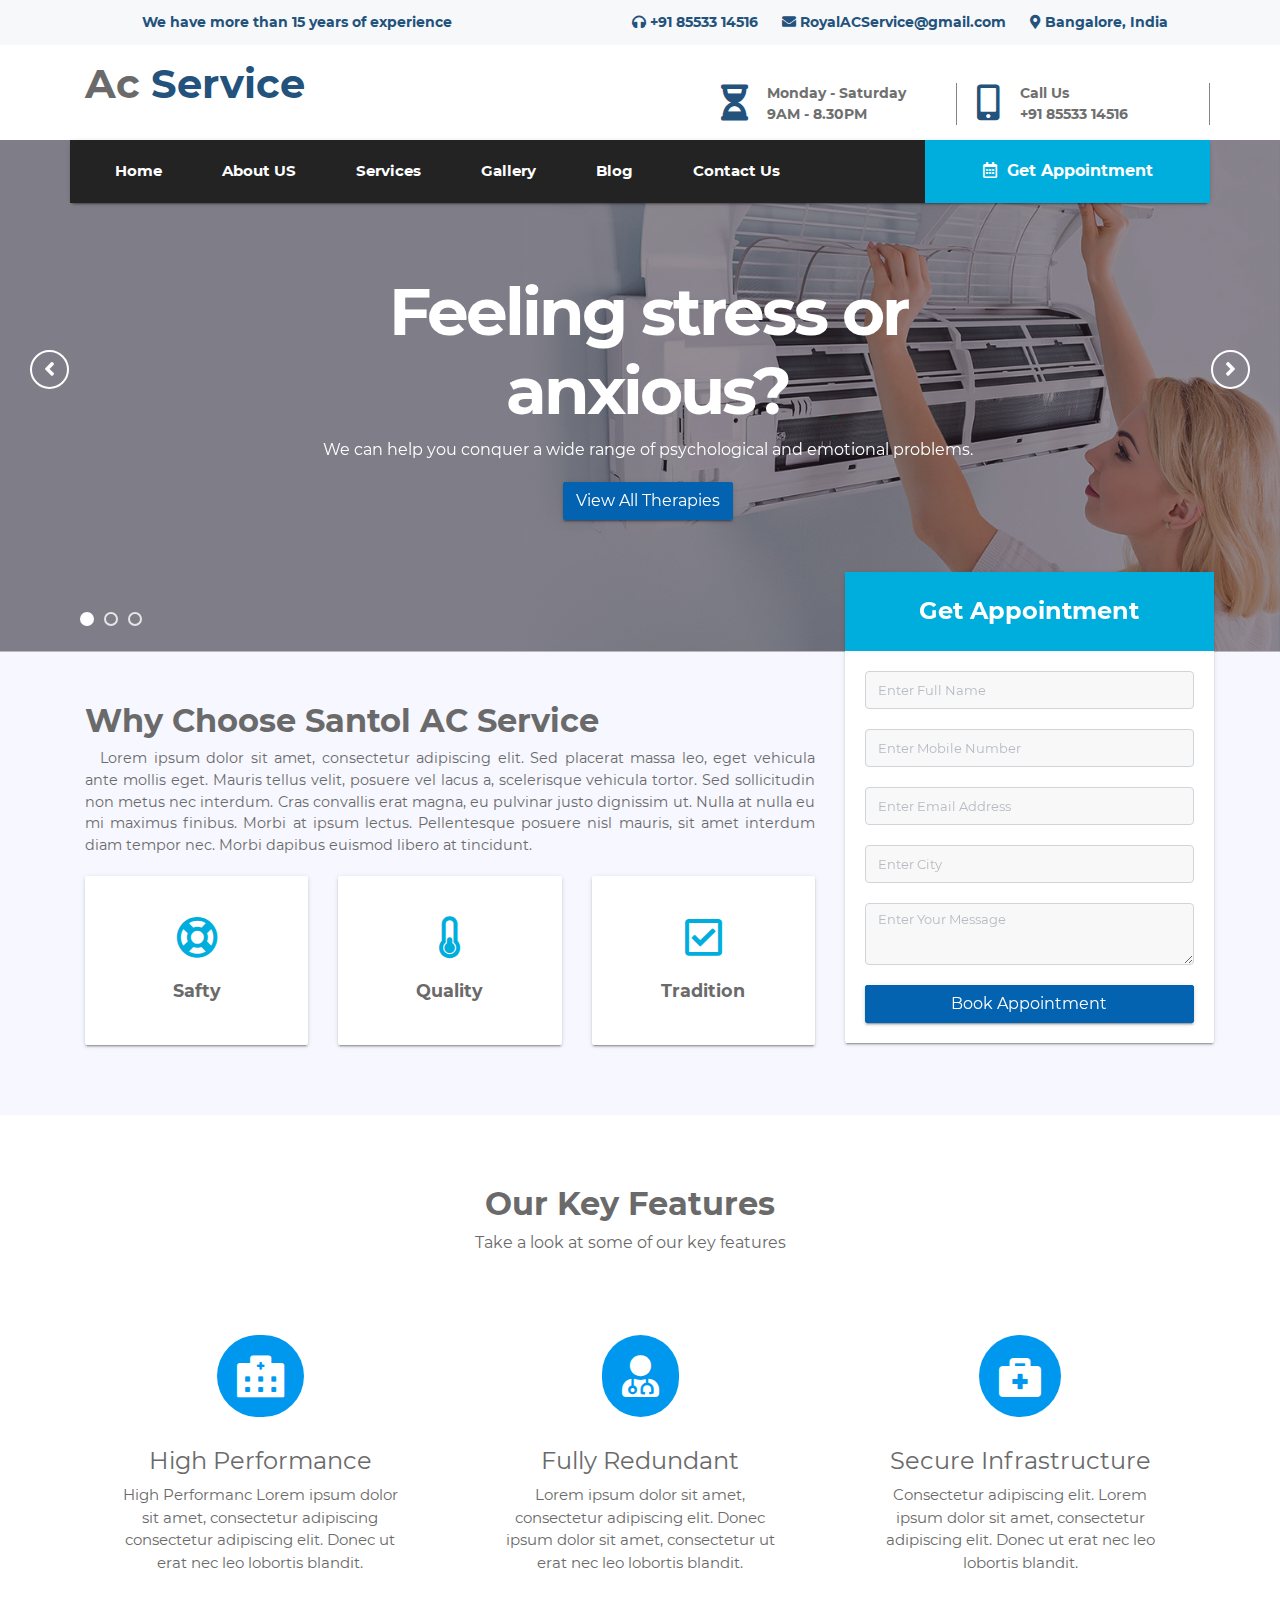
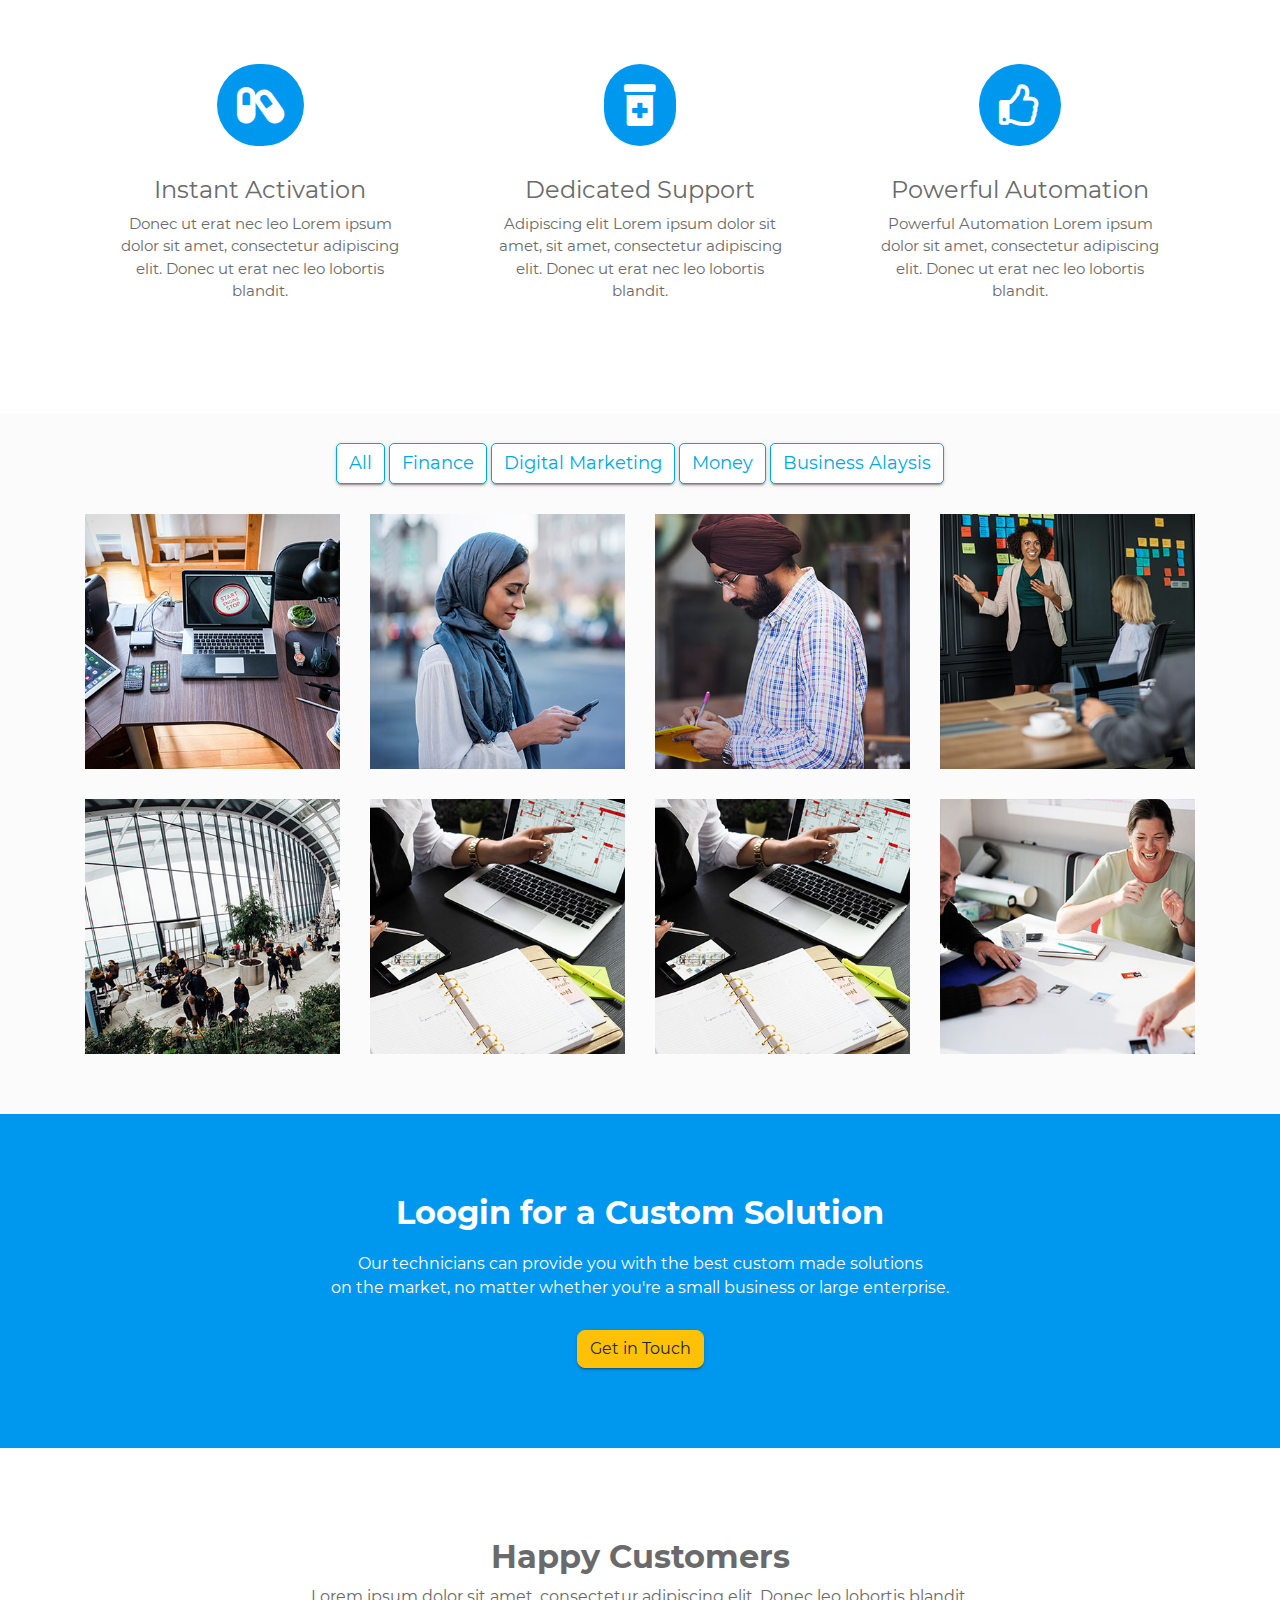
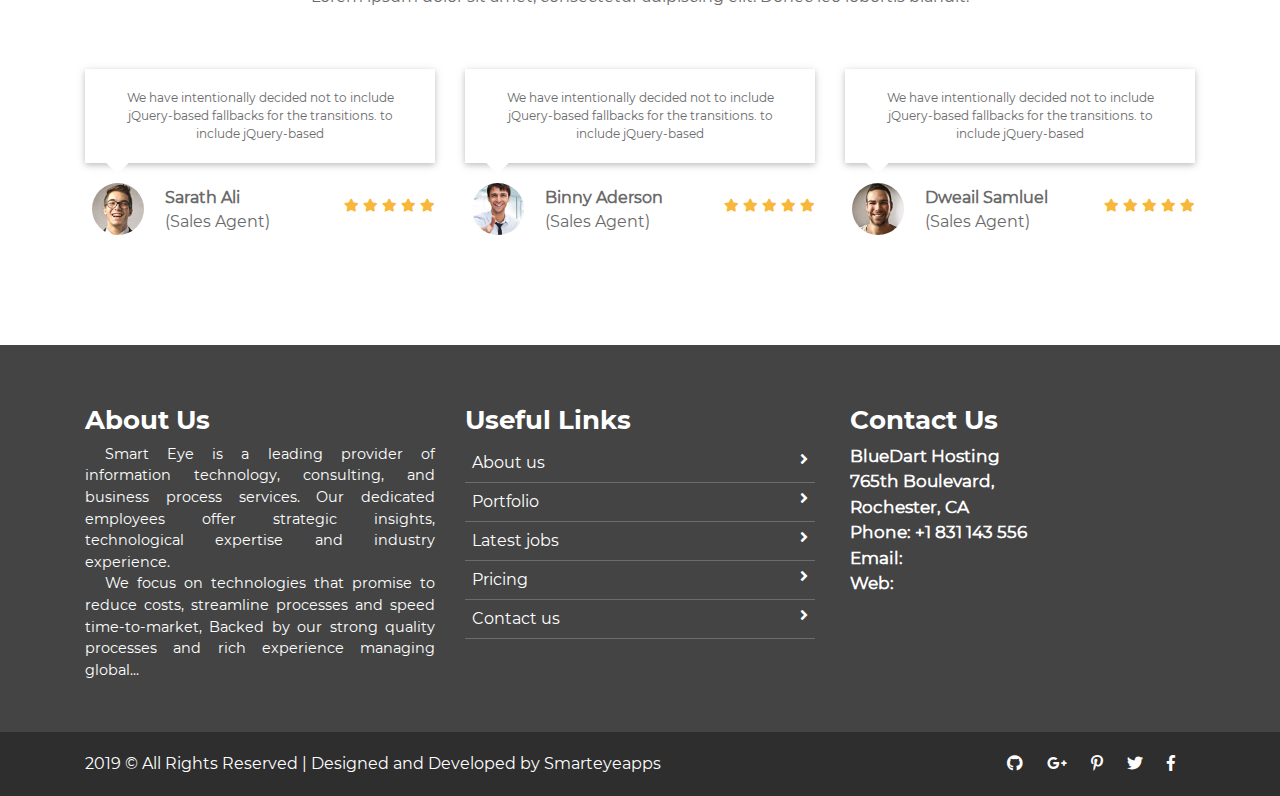
==== index.html @ e1f0a934 "my first commit" ====
<!doctype html>
<html lang="en">

<head>
    <meta charset="utf-8">
    <meta name="viewport" content="width=device-width, initial-scale=1, shrink-to-fit=no">
    <title> Royal AC Service</title>

    <link rel="shortcut icon" href="assets/images/fav.jpg">
    <link href="https://fonts.googleapis.com/css?family=Source+Sans+Pro" rel="stylesheet">
    <link rel="stylesheet" href="assets/css/bootstrap.min.css">
    <link rel="stylesheet" href="assets/css/fontawsom-all.min.css">
     <link rel="stylesheet" href="assets/plugins/slider/css/owl.carousel.min.css">
    <link rel="stylesheet" href="assets/plugins/slider/css/owl.theme.default.css">
    <link rel="stylesheet" type="text/css" href="assets/css/style.css" />
</head>

<body>
   <!--***************************** Header Starts Here *****************************-->
  <header>
  	 <div class="top-port">
               <div class="container">
               		<div class="row top-row">
               			  <div class="col-lg-4 header-left-box col-md-5 d-none d-sm-block">
								<p>We have more than 15 years of experience</p>
							</div>
							<div class="col-lg-8 col-md-7 header-right-box">
								<ul>
									<li class="hs-1">
										<i class="fas fa-headphones"></i> +91 85533 14516
									</li>
									<li>
										<i class="fas fa-envelope"></i> RoyalACService@gmail.com
									</li>
									<li class="hs">
										<i class="fas fa-map-marker-alt"></i> Bangalore, India
									</li>
								</ul>
							</div>
               		</div>
               </div>
              
        </div>
        <div id="logo-head" class="logo-port">
            <div class="container ">
                <div class="row logo-port-content">

                    <div class="col-sm-12 logo-box col-md-4">
                        <!-- <img src="assets/images/logo.jpg" alt=""> -->
						<h1>Ac <span style="color: #23527c;">Service</span></h1>
                        <a data-toggle="collapse" data-target="#nav-head" href="#nav-head" ><i class="fas d-block d-md-none small-menu fa-bars"></i></a>
                    </div>
                    <div id="menu" class="col-sm-8 d-none d-md-block ">
                        <div class="row">
                            
                            <div class="col-lg-4 col-md-2">
                                
                            </div>
                            <div class="col-lg-4 col-md-5">
                                <div class="row cvnbj">
                                    <div class="col-sm-3 no-padding center ibk-l">

                                        <i class="fas fa-hourglass-half"></i>
                                    </div>
                                    <div class="col-sm-9 det-li">
                                        <b>Monday - Saturday</b>
                                        <br>
                                        <b>9AM - 8.30PM</b>
                                    </div>
                                </div>
                            </div>
                            <div class="col-lg-4 col-md-5">
                                <div class="row cvnbj">
                                    <div class="col-sm-3 no-padding center ibk-l">

                                        <i class="fas fa-mobile-alt cl3"></i>
                                    </div>
                                    <div class="col-sm-9 det-li">
                                        <b>Call Us</b>
                                        <br>
                                        <b>+91 85533 14516</b>
                                    </div>
                                </div>
                            </div>

                        </div>
                    </div>
                </div>
            </div>
        </div>
        <div id="nav-head" class="nav-port">
        	<div class="container no-padding">
        		<div class="row nav-row no-margin">
        			<div class="col-md-9 nav-coll col-sm-12">
        				<nav>
        					<ul>
        						<li><a href="index.html">Home</a></li>
        						<li><a href="about_us.html">About US</a></li>
        						<li><a href="services.html">Services</a></li>
        						<li><a href="gallery.html">Gallery</a></li>
        						<li><a href="blog.html">Blog</a></li>
        						<li><a href="contact_us.html">Contact Us</a></li>
        					</ul>
        				</nav>
        			</div>
        			<div class="col-md-3 col-sm-12 cart-ap">
        				<ul>
        					
							<li><a onclick="showModel()"><i class="far fa-calendar-alt"></i> Get Appointment</a></li>
        				</ul>
        			</div>
        		</div>
        	</div>
        </div>
  </header><!-- ######## Header End ####### -->
   
    <!-- ################# Slider Starts Here#######################--->
     <div class="slider">
        <!-- Set up your HTML -->
        <div class="owl-carousel ">
            <div class="slider-img">
                <div class="item">
                    <div class="slider-img"><img src="assets/images/slider/slider-1.jpg" alt=""></div>
                    <div class="container">
                        <div class="row">
                            <div class="col-lg-offset-2 col-lg-8 col-md-offset-2 col-md-8 col-sm-12 col-xs-12">
                                <div class="slider-captions">
                                    <h1 class="slider-title">Feeling stress or anxious?</h1>
                                    <p class="slider-text hidden-xs">We can help you conquer a wide range of psychological and emotional problems.</p>
                                    <a href="#" class="btn btn-info hidden-xs">View All Therapies</a>
                                </div>
                            </div>
                        </div>
                    </div>
                </div>
            </div>
            <div class="item">
                <div class="slider-img"><img src="assets/images/slider/slider-2.jpg" alt=""></div>
                <div class="container">
                    <div class="row">
                        <div class="col-lg-offset-2 col-lg-8 col-md-offset-2 col-md-8 col-sm-12 col-xs-12">
                            <div class="slider-captions">
                                <h1 class="slider-title">It's time for better help.</h1>
                                <p class="slider-text hidden-xs">We can help you conquer a wide range of psychological and emotional problems.</p>
                                <a href="#" class="btn btn-info hidden-xs">Schedule A Visit</a>
                            </div>
                        </div>
                    </div>
                </div>
            </div>
            <div class="item">
                <div class="slider-img"> <img src="assets/images/slider/slider-3.jpg" alt=""></div>
                <div class="container">
                    <div class="row">
                        <div class="col-lg-offset-2 col-lg-8 col-md-offset-2 col-md-8 col-sm-12 col-xs-12">
                            <div class="slider-captions">
                                <h1 class="slider-title">Meet our psychiatrists</h1>
                                <p class="slider-text hidden-xs">Our psychiatrists are highly skilled to meet your unique needs.</p>
                                <a href="#" class="btn btn-info hidden-xs">Meet Psychiatrists</a>
                            </div>
                        </div>
                    </div>
                </div>
            </div>
        </div>
    </div>

 <!-- ################# Why Choos Us Starts Here#######################--->
   
<section class="why-shoos">
    <div class="container">
        <div class="row">
            <div class="col-md-8 wc-txt">
                <h2>Why Choose Santol AC Service</h2>
                <p>Lorem ipsum dolor sit amet, consectetur adipiscing elit. Sed placerat massa leo, eget vehicula ante mollis eget. Mauris tellus velit, posuere vel lacus a, scelerisque vehicula tortor. Sed sollicitudin non metus nec interdum. Cras convallis erat magna, eu pulvinar justo dignissim ut. Nulla at nulla eu mi maximus finibus. Morbi at ipsum lectus. Pellentesque posuere nisl mauris, sit amet interdum diam tempor nec. Morbi dapibus euismod libero at tincidunt. </p>
                
                <div class="row wc-res">
                    <div class="col-md-4">
                        <div class="wc-cov">
                            <i class="far fa-life-ring"></i> <br>
                            <b>Safty</b>
                        </div>
                    </div>
                    <div class="col-md-4">
                        <div class="wc-cov">
                            <i class="fas fa-thermometer-quarter"></i> <br>
                            <b>Quality</b>
                        </div>
                    </div>
                    <div class="col-md-4">
                        <div class="wc-cov">
                           <i class="far fa-check-square"></i> <br>
                            <b>Tradition</b>
                        </div>
                    </div>
                </div>
            </div>
            <div class="col-md-4">
                <div class="form-box">
                    <div class="fb-title">
                        <h3>Get Appointment</h3>
                    </div>
                    <div class="fb-det">
                        <div class="fb-row">
                            <input type="text" placeholder="Enter Full Name" class="form-control">
                        </div>
                         <div class="fb-row">
                            <input type="text" placeholder="Enter Mobile Number" class="form-control">
                        </div>
                        <div class="fb-row">
                            <input type="text" placeholder="Enter Email Address" class="form-control">
                        </div>
                         <div class="fb-row">
                            <input type="text" placeholder="Enter City" class="form-control">
                        </div>
                        <div class="fb-row">
                            <textarea row="4" placeholder="Enter Your Message" class="form-control"></textarea>
                        </div>
                        <div class="fb-row">
                            <button class="btn btn-info">Book Appointment</button>
                        </div>
                    </div>
                </div>
            </div>
        </div>
    </div>
</section>   
   
   
    <!-- ################# Key Features Starts Here#######################--->

    <section class="key-features">
        <div class="container">
            <div class="inner-title">

                <h2>Our Key Features</h2>
                <p>Take a look at some of our key features</p>
            </div>

            <div class="row">
                <div class="col-md-4 col-sm-6">
                    <div class="single-key">
                        <i class="fas fa-hospital-alt"></i>
                        <h5>High Performance</h5>
                        <p>High Performanc Lorem ipsum dolor sit amet, consectetur adipiscing consectetur adipiscing elit. Donec ut erat nec leo lobortis blandit.</p>
                    </div>
                </div>

                <div class="col-md-4 col-sm-6">
                    <div class="single-key">
                        <i class="fas fa-user-md"></i>
                        <h5>Fully Redundant</h5>
                        <p>Lorem ipsum dolor sit amet, consectetur adipiscing elit. Donec ipsum dolor sit amet, consectetur ut erat nec leo lobortis blandit.</p>
                    </div>
                </div>

                <div class="col-md-4 col-sm-6">
                    <div class="single-key">
                        <i class="fas fa-briefcase-medical"></i>
                        <h5>Secure Infrastructure</h5>
                        <p> Consectetur adipiscing elit. Lorem ipsum dolor sit amet, consectetur adipiscing elit. Donec ut erat nec leo lobortis blandit.</p>
                    </div>
                </div>

                <div class="col-md-4 col-sm-6">
                    <div class="single-key">
                        <i class="fas fa-capsules"></i>
                        <h5>Instant Activation</h5>
                        <p> Donec ut erat nec leo Lorem ipsum dolor sit amet, consectetur adipiscing elit. Donec ut erat nec leo lobortis blandit.</p>
                    </div>
                </div>

                <div class="col-md-4 col-sm-6">
                    <div class="single-key">
                        <i class="fas fa-prescription-bottle-alt"></i>
                        <h5>Dedicated Support</h5>
                        <p>Adipiscing elit Lorem ipsum dolor sit amet, sit amet, consectetur adipiscing elit. Donec ut erat nec leo lobortis blandit.</p>
                    </div>
                </div>



                <div class="col-md-4 col-sm-6">
                    <div class="single-key">
                        <i class="far fa-thumbs-up"></i>
                        <h5>Powerful Automation</h5>
                        <p>Powerful Automation Lorem ipsum dolor sit amet, consectetur adipiscing elit. Donec ut erat nec leo lobortis blandit.</p>
                    </div>
                </div>
            </div>






        </div>

    </section>

   <!--  ************************* Gallery Starts Here ************************** -->
        <div class="gallery">    
           <div class="container">
              <div class="row">
                

        <div class="gallery-filter d-none d-sm-block">
            <button class="btn btn-default filter-button" data-filter="all">All</button>
            <button class="btn btn-default filter-button" data-filter="hdpe">Finance</button>
            <button class="btn btn-default filter-button" data-filter="sprinkle">Digital Marketing</button>
            <button class="btn btn-default filter-button" data-filter="spray"> Money</button>
            <button class="btn btn-default filter-button" data-filter="irrigation">Business Alaysis</button>
        </div>
        <br/>



            <div class="gallery_product col-lg-3 col-md-3 col-sm-4 col-xs-6 filter hdpe">
                <img src="assets/images/gallery/gallery_01.jpg" class="img-responsive">
            </div>

            <div class="gallery_product col-lg-3 col-md-3 col-sm-4 col-xs-6 filter sprinkle">
                <img src="assets/images/gallery/gallery_02.jpg" class="img-responsive">
            </div>

            <div class="gallery_product col-lg-3 col-md-3 col-sm-4 col-xs-6 filter hdpe">
                <img src="assets/images/gallery/gallery_03.jpg" class="img-responsive">
            </div>

            <div class="gallery_product col-lg-3 col-md-3 col-sm-4 col-xs-6 filter irrigation">
                <img src="assets/images/gallery/gallery_04.jpg" class="img-responsive">
            </div>

            <div class="gallery_product col-lg-3 col-md-3 col-sm-4 col-xs-6 filter spray">
                <img src="assets/images/gallery/gallery_05.jpg" class="img-responsive">
            </div>

          

            <div class="gallery_product col-lg-3 col-md-3 col-sm-4 col-xs-6 filter spray">
                <img src="assets/images/gallery/gallery_06.jpg" class="img-responsive">
            </div>

            <div class="gallery_product col-lg-3 col-md-3 col-sm-4 col-xs-6 filter irrigation">
                <img src="assets/images/gallery/gallery_06.jpg" class="img-responsive">
            </div>

            <div class="gallery_product col-lg-3 col-md-3 col-sm-4 col-xs-6 filter irrigation">
                <img src="assets/images/gallery/gallery_08.jpg" class="img-responsive">
            </div>

            
        </div>
    </div>
       
       
       </div>
        <!-- ######## Gallery End ####### -->
    
      <!-- ################# Custom Message Starts Here#######################--->
    <section class="custom-msg">
        <div class="container">
           <div class=" cust-msg">
                <h2>Loogin for a Custom Solution</h2>
                <p>Our technicians can provide you with the best custom made solutions <br> on the market, no matter whether you're a small business or large enterprise.</p>
                <div class="btn btn-warning">Get in Touch</div>
           </div>
           
        </div>
    </section>
<!--  *************************Testimonial Starts Here ************************** -->
      <div class="customer-serv">
    <div class="container">
         
        <div class="row session-title">
            <h2>Happy Customers</h2>
            <p>Lorem ipsum dolor sit amet, consectetur adipiscing elit. Donec leo lobortis blandit.</p>
        </div>
         
        <div class="row ro-clo">
            <div data-anijs="if: scroll, on: window, do: bounceInLeft animated, before: scrollReveal" class="bghn col-sm-4">
                <div class="shado-2 card-b">
                    <p>We have intentionally decided not to include jQuery-based fallbacks for the transitions.
                    to include jQuery-based</p>
                </div>
                <div class="cust-det row">
                  <div class="col-sm-3 col-3 img-circl">
                      <img alt="" src="assets/images/testimonial/member-01.jpg">
                  </div>
                   <div class="col-sm-5 col-5 an-mtc no-padding">
                      <b>Sarath Ali</b>
                      <p>(Sales Agent)</p>
                  </div>
                   <div class="col-sm-4 col-4 star-par">
                      <ul class="stars">
                          <li><i class="fa fa-star"></i></li>
                          <li><i class="fa fa-star"></i></li>
                          <li><i class="fa fa-star"></i></li>
                          <li><i class="fa fa-star"></i></li>
                          <li><i class="fa fa-star"></i></li>
                      </ul>
                  </div>
                </div>
            </div>
             <div class="col-sm-4 bghn">
                <div class="shado-2 card-b">
                    <p>We have intentionally decided not to include jQuery-based fallbacks for the transitions.
                    to include jQuery-based</p>
                </div>
                <div class="cust-det row">
                  <div class="col-sm-3 col-3 img-circl">
                      <img alt="" src="assets/images/testimonial/member-02.jpg">
                  </div>
                   <div class="col-sm-5 col-5 an-mtc no-padding">
                      <b>Binny Aderson</b>
                      <p>(Sales Agent)</p>
                  </div>
                   <div class="col-sm-4  col-4 star-par">
                      <ul class="stars">
                          <li><i class="fa fa-star"></i></li>
                          <li><i class="fa fa-star"></i></li>
                          <li><i class="fa fa-star"></i></li>
                          <li><i class="fa fa-star"></i></li>
                          <li><i class="fa fa-star"></i></li>
                      </ul>
                  </div>
                </div>
            </div>
             <div data-anijs="if: scroll, on: window, do: bounceInRight animated, before: scrollReveal" class="col-sm-4 bghn">
                <div class="shado-2 card-b">
                    <p>We have intentionally decided not to include jQuery-based fallbacks for the transitions.
                    to include jQuery-based</p>
                </div>
                <div class="cust-det row">
                  <div class="col-sm-3 col-3 img-circl">
                      <img alt="" src="assets/images/testimonial/member-03.jpg">
                  </div>
                   <div class="col-sm-5 col-5 an-mtc no-padding">
                      <b>Dweail Samluel</b>
                      <p>(Sales Agent)</p>
                  </div>
                   <div class="col-sm-4 col-4 star-par">
                      <ul class="stars">
                          <li><i class="fa fa-star"></i></li>
                          <li><i class="fa fa-star"></i></li>
                          <li><i class="fa fa-star"></i></li>
                          <li><i class="fa fa-star"></i></li>
                          <li><i class="fa fa-star"></i></li>
                      </ul>
                  </div>
                </div>
            </div>
        </div>

    </div>


</div>
      <!-- ######## Testimonial End ####### --> 

      <!-- ################# Footer Starts Here#######################--->


    <footer class="footer">
        <div class="container">
            <div class="row">
                <div class="col-md-4 col-sm-12">
                    <h2>About Us</h2>
                    <p>
                        Smart Eye is a leading provider of information technology, consulting, and business process services. Our dedicated employees offer strategic insights, technological expertise and industry experience.
                    </p>
                    <p>We focus on technologies that promise to reduce costs, streamline processes and speed time-to-market, Backed by our strong quality processes and rich experience managing global... </p>
                </div>
                <div class="col-md-4 col-sm-12">
                    <h2>Useful Links</h2>
                    <ul class="list-unstyled link-list">
                        <li><a ui-sref="about" href="#/about">About us</a><i class="fa fa-angle-right"></i></li>
                        <li><a ui-sref="portfolio" href="#/portfolio">Portfolio</a><i class="fa fa-angle-right"></i></li>
                        <li><a ui-sref="products" href="#/products">Latest jobs</a><i class="fa fa-angle-right"></i></li>
                        <li><a ui-sref="gallery" href="#/gallery">Pricing</a><i class="fa fa-angle-right"></i></li>
                        <li><a ui-sref="contact" href="#/contact">Contact us</a><i class="fa fa-angle-right"></i></li>
                    </ul>
                </div>
                <div class="col-md-4 col-sm-12 map-img">
                    <h2>Contact Us</h2>
                    <address class="md-margin-bottom-40">
                        BlueDart Hosting <br>
                       765th Boulevard, <br>
                        Rochester, CA <br>
                        Phone: +1 831 143 556 <br>
                        Email: <a href="mailto:info@bluedart.com" class="">info@bluedart.in</a><br>
                        Web: <a href="https://smarteyeapps.com/" class="">www.bluedart.in</a>
                    </address>

                </div>
            </div>
        </div>
        

    </footer>
    <div class="copy">
            <div class="container">
                <a href="https://www.smarteyeapps.com/">2019 &copy; All Rights Reserved | Designed and Developed by Smarteyeapps</a>
                
                <span>
                <a><i class="fab fa-github"></i></a>
                <a><i class="fab fa-google-plus-g"></i></a>
                <a><i class="fab fa-pinterest-p"></i></a>
                <a><i class="fab fa-twitter"></i></a>
                <a><i class="fab fa-facebook-f"></i></a>
        </span>
            </div>

        </div>

</body>

<script src="assets/js/jquery-3.2.1.min.js"></script>
<script src="assets/js/popper.min.js"></script>
<script src="assets/js/bootstrap.min.js"></script>
<script src="assets/plugins/slider/js/owl.carousel.min.js"></script>
<script src="assets/plugins/scroll-fixed/jquery-scrolltofixed-min.js"></script>
<script src="assets/js/script.js"></script>



</html>
---- assets/css/fontawsom-all.min.css ----
/*!
 * Font Awesome Free 5.3.1 by @fontawesome - https://fontawesome.com
 * License - https://fontawesome.com/license/free (Icons: CC BY 4.0, Fonts: SIL OFL 1.1, Code: MIT License)
 */
.fa,.fab,.fal,.far,.fas{-moz-osx-font-smoothing:grayscale;-webkit-font-smoothing:antialiased;display:inline-block;font-style:normal;font-variant:normal;text-rendering:auto;line-height:1}.fa-lg{font-size:1.33333em;line-height:.75em;vertical-align:-.0667em}.fa-xs{font-size:.75em}.fa-sm{font-size:.875em}.fa-1x{font-size:1em}.fa-2x{font-size:2em}.fa-3x{font-size:3em}.fa-4x{font-size:4em}.fa-5x{font-size:5em}.fa-6x{font-size:6em}.fa-7x{font-size:7em}.fa-8x{font-size:8em}.fa-9x{font-size:9em}.fa-10x{font-size:10em}.fa-fw{text-align:center;width:1.25em}.fa-ul{list-style-type:none;margin-left:2.5em;padding-left:0}.fa-ul>li{position:relative}.fa-li{left:-2em;position:absolute;text-align:center;width:2em;line-height:inherit}.fa-border{border:.08em solid #eee;border-radius:.1em;padding:.2em .25em .15em}.fa-pull-left{float:left}.fa-pull-right{float:right}.fa.fa-pull-left,.fab.fa-pull-left,.fal.fa-pull-left,.far.fa-pull-left,.fas.fa-pull-left{margin-right:.3em}.fa.fa-pull-right,.fab.fa-pull-right,.fal.fa-pull-right,.far.fa-pull-right,.fas.fa-pull-right{margin-left:.3em}.fa-spin{animation:fa-spin 2s infinite linear}.fa-pulse{animation:fa-spin 1s infinite steps(8)}@keyframes fa-spin{0%{transform:rotate(0deg)}to{transform:rotate(1turn)}}.fa-rotate-90{-ms-filter:"progid:DXImageTransform.Microsoft.BasicImage(rotation=1)";transform:rotate(90deg)}.fa-rotate-180{-ms-filter:"progid:DXImageTransform.Microsoft.BasicImage(rotation=2)";transform:rotate(180deg)}.fa-rotate-270{-ms-filter:"progid:DXImageTransform.Microsoft.BasicImage(rotation=3)";transform:rotate(270deg)}.fa-flip-horizontal{-ms-filter:"progid:DXImageTransform.Microsoft.BasicImage(rotation=0, mirror=1)";transform:scaleX(-1)}.fa-flip-vertical{transform:scaleY(-1)}.fa-flip-horizontal.fa-flip-vertical,.fa-flip-vertical{-ms-filter:"progid:DXImageTransform.Microsoft.BasicImage(rotation=2, mirror=1)"}.fa-flip-horizontal.fa-flip-vertical{transform:scale(-1)}:root .fa-flip-horizontal,:root .fa-flip-vertical,:root .fa-rotate-90,:root .fa-rotate-180,:root .fa-rotate-270{-webkit-filter:none;filter:none}.fa-stack{display:inline-block;height:2em;line-height:2em;position:relative;vertical-align:middle;width:2em}.fa-stack-1x,.fa-stack-2x{left:0;position:absolute;text-align:center;width:100%}.fa-stack-1x{line-height:inherit}.fa-stack-2x{font-size:2em}.fa-inverse{color:#fff}.fa-500px:before{content:"\f26e"}.fa-accessible-icon:before{content:"\f368"}.fa-accusoft:before{content:"\f369"}.fa-ad:before{content:"\f641"}.fa-address-book:before{content:"\f2b9"}.fa-address-card:before{content:"\f2bb"}.fa-adjust:before{content:"\f042"}.fa-adn:before{content:"\f170"}.fa-adversal:before{content:"\f36a"}.fa-affiliatetheme:before{content:"\f36b"}.fa-air-freshener:before{content:"\f5d0"}.fa-algolia:before{content:"\f36c"}.fa-align-center:before{content:"\f037"}.fa-align-justify:before{content:"\f039"}.fa-align-left:before{content:"\f036"}.fa-align-right:before{content:"\f038"}.fa-alipay:before{content:"\f642"}.fa-allergies:before{content:"\f461"}.fa-amazon:before{content:"\f270"}.fa-amazon-pay:before{content:"\f42c"}.fa-ambulance:before{content:"\f0f9"}.fa-american-sign-language-interpreting:before{content:"\f2a3"}.fa-amilia:before{content:"\f36d"}.fa-anchor:before{content:"\f13d"}.fa-android:before{content:"\f17b"}.fa-angellist:before{content:"\f209"}.fa-angle-double-down:before{content:"\f103"}.fa-angle-double-left:before{content:"\f100"}.fa-angle-double-right:before{content:"\f101"}.fa-angle-double-up:before{content:"\f102"}.fa-angle-down:before{content:"\f107"}.fa-angle-left:before{content:"\f104"}.fa-angle-right:before{content:"\f105"}.fa-angle-up:before{content:"\f106"}.fa-angry:before{content:"\f556"}.fa-angrycreative:before{content:"\f36e"}.fa-angular:before{content:"\f420"}.fa-ankh:before{content:"\f644"}.fa-app-store:before{content:"\f36f"}.fa-app-store-ios:before{content:"\f370"}.fa-apper:before{content:"\f371"}.fa-apple:before{content:"\f179"}.fa-apple-alt:before{content:"\f5d1"}.fa-apple-pay:before{content:"\f415"}.fa-archive:before{content:"\f187"}.fa-archway:before{content:"\f557"}.fa-arrow-alt-circle-down:before{content:"\f358"}.fa-arrow-alt-circle-left:before{content:"\f359"}.fa-arrow-alt-circle-right:before{content:"\f35a"}.fa-arrow-alt-circle-up:before{content:"\f35b"}.fa-arrow-circle-down:before{content:"\f0ab"}.fa-arrow-circle-left:before{content:"\f0a8"}.fa-arrow-circle-right:before{content:"\f0a9"}.fa-arrow-circle-up:before{content:"\f0aa"}.fa-arrow-down:before{content:"\f063"}.fa-arrow-left:before{content:"\f060"}.fa-arrow-right:before{content:"\f061"}.fa-arrow-up:before{content:"\f062"}.fa-arrows-alt:before{content:"\f0b2"}.fa-arrows-alt-h:before{content:"\f337"}.fa-arrows-alt-v:before{content:"\f338"}.fa-assistive-listening-systems:before{content:"\f2a2"}.fa-asterisk:before{content:"\f069"}.fa-asymmetrik:before{content:"\f372"}.fa-at:before{content:"\f1fa"}.fa-atlas:before{content:"\f558"}.fa-atom:before{content:"\f5d2"}.fa-audible:before{content:"\f373"}.fa-audio-description:before{content:"\f29e"}.fa-autoprefixer:before{content:"\f41c"}.fa-avianex:before{content:"\f374"}.fa-aviato:before{content:"\f421"}.fa-award:before{content:"\f559"}.fa-aws:before{content:"\f375"}.fa-backspace:before{content:"\f55a"}.fa-backward:before{content:"\f04a"}.fa-balance-scale:before{content:"\f24e"}.fa-ban:before{content:"\f05e"}.fa-band-aid:before{content:"\f462"}.fa-bandcamp:before{content:"\f2d5"}.fa-barcode:before{content:"\f02a"}.fa-bars:before{content:"\f0c9"}.fa-baseball-ball:before{content:"\f433"}.fa-basketball-ball:before{content:"\f434"}.fa-bath:before{content:"\f2cd"}.fa-battery-empty:before{content:"\f244"}.fa-battery-full:before{content:"\f240"}.fa-battery-half:before{content:"\f242"}.fa-battery-quarter:before{content:"\f243"}.fa-battery-three-quarters:before{content:"\f241"}.fa-bed:before{content:"\f236"}.fa-beer:before{content:"\f0fc"}.fa-behance:before{content:"\f1b4"}.fa-behance-square:before{content:"\f1b5"}.fa-bell:before{content:"\f0f3"}.fa-bell-slash:before{content:"\f1f6"}.fa-bezier-curve:before{content:"\f55b"}.fa-bible:before{content:"\f647"}.fa-bicycle:before{content:"\f206"}.fa-bimobject:before{content:"\f378"}.fa-binoculars:before{content:"\f1e5"}.fa-birthday-cake:before{content:"\f1fd"}.fa-bitbucket:before{content:"\f171"}.fa-bitcoin:before{content:"\f379"}.fa-bity:before{content:"\f37a"}.fa-black-tie:before{content:"\f27e"}.fa-blackberry:before{content:"\f37b"}.fa-blender:before{content:"\f517"}.fa-blind:before{content:"\f29d"}.fa-blogger:before{content:"\f37c"}.fa-blogger-b:before{content:"\f37d"}.fa-bluetooth:before{content:"\f293"}.fa-bluetooth-b:before{content:"\f294"}.fa-bold:before{content:"\f032"}.fa-bolt:before{content:"\f0e7"}.fa-bomb:before{content:"\f1e2"}.fa-bone:before{content:"\f5d7"}.fa-bong:before{content:"\f55c"}.fa-book:before{content:"\f02d"}.fa-book-open:before{content:"\f518"}.fa-book-reader:before{content:"\f5da"}.fa-bookmark:before{content:"\f02e"}.fa-bowling-ball:before{content:"\f436"}.fa-box:before{content:"\f466"}.fa-box-open:before{content:"\f49e"}.fa-boxes:before{content:"\f468"}.fa-braille:before{content:"\f2a1"}.fa-brain:before{content:"\f5dc"}.fa-briefcase:before{content:"\f0b1"}.fa-briefcase-medical:before{content:"\f469"}.fa-broadcast-tower:before{content:"\f519"}.fa-broom:before{content:"\f51a"}.fa-brush:before{content:"\f55d"}.fa-btc:before{content:"\f15a"}.fa-bug:before{content:"\f188"}.fa-building:before{content:"\f1ad"}.fa-bullhorn:before{content:"\f0a1"}.fa-bullseye:before{content:"\f140"}.fa-burn:before{content:"\f46a"}.fa-buromobelexperte:before{content:"\f37f"}.fa-bus:before{content:"\f207"}.fa-bus-alt:before{content:"\f55e"}.fa-business-time:before{content:"\f64a"}.fa-buysellads:before{content:"\f20d"}.fa-calculator:before{content:"\f1ec"}.fa-calendar:before{content:"\f133"}.fa-calendar-alt:before{content:"\f073"}.fa-calendar-check:before{content:"\f274"}.fa-calendar-minus:before{content:"\f272"}.fa-calendar-plus:before{content:"\f271"}.fa-calendar-times:before{content:"\f273"}.fa-camera:before{content:"\f030"}.fa-camera-retro:before{content:"\f083"}.fa-cannabis:before{content:"\f55f"}.fa-capsules:before{content:"\f46b"}.fa-car:before{content:"\f1b9"}.fa-car-alt:before{content:"\f5de"}.fa-car-battery:before{content:"\f5df"}.fa-car-crash:before{content:"\f5e1"}.fa-car-side:before{content:"\f5e4"}.fa-caret-down:before{content:"\f0d7"}.fa-caret-left:before{content:"\f0d9"}.fa-caret-right:before{content:"\f0da"}.fa-caret-square-down:before{content:"\f150"}.fa-caret-square-left:before{content:"\f191"}.fa-caret-square-right:before{content:"\f152"}.fa-caret-square-up:before{content:"\f151"}.fa-caret-up:before{content:"\f0d8"}.fa-cart-arrow-down:before{content:"\f218"}.fa-cart-plus:before{content:"\f217"}.fa-cc-amazon-pay:before{content:"\f42d"}.fa-cc-amex:before{content:"\f1f3"}.fa-cc-apple-pay:before{content:"\f416"}.fa-cc-diners-club:before{content:"\f24c"}.fa-cc-discover:before{content:"\f1f2"}.fa-cc-jcb:before{content:"\f24b"}.fa-cc-mastercard:before{content:"\f1f1"}.fa-cc-paypal:before{content:"\f1f4"}.fa-cc-stripe:before{content:"\f1f5"}.fa-cc-visa:before{content:"\f1f0"}.fa-centercode:before{content:"\f380"}.fa-certificate:before{content:"\f0a3"}.fa-chalkboard:before{content:"\f51b"}.fa-chalkboard-teacher:before{content:"\f51c"}.fa-charging-station:before{content:"\f5e7"}.fa-chart-area:before{content:"\f1fe"}.fa-chart-bar:before{content:"\f080"}.fa-chart-line:before{content:"\f201"}.fa-chart-pie:before{content:"\f200"}.fa-check:before{content:"\f00c"}.fa-check-circle:before{content:"\f058"}.fa-check-double:before{content:"\f560"}.fa-check-square:before{content:"\f14a"}.fa-chess:before{content:"\f439"}.fa-chess-bishop:before{content:"\f43a"}.fa-chess-board:before{content:"\f43c"}.fa-chess-king:before{content:"\f43f"}.fa-chess-knight:before{content:"\f441"}.fa-chess-pawn:before{content:"\f443"}.fa-chess-queen:before{content:"\f445"}.fa-chess-rook:before{content:"\f447"}.fa-chevron-circle-down:before{content:"\f13a"}.fa-chevron-circle-left:before{content:"\f137"}.fa-chevron-circle-right:before{content:"\f138"}.fa-chevron-circle-up:before{content:"\f139"}.fa-chevron-down:before{content:"\f078"}.fa-chevron-left:before{content:"\f053"}.fa-chevron-right:before{content:"\f054"}.fa-chevron-up:before{content:"\f077"}.fa-child:before{content:"\f1ae"}.fa-chrome:before{content:"\f268"}.fa-church:before{content:"\f51d"}.fa-circle:before{content:"\f111"}.fa-circle-notch:before{content:"\f1ce"}.fa-city:before{content:"\f64f"}.fa-clipboard:before{content:"\f328"}.fa-clipboard-check:before{content:"\f46c"}.fa-clipboard-list:before{content:"\f46d"}.fa-clock:before{content:"\f017"}.fa-clone:before{content:"\f24d"}.fa-closed-captioning:before{content:"\f20a"}.fa-cloud:before{content:"\f0c2"}.fa-cloud-download-alt:before{content:"\f381"}.fa-cloud-upload-alt:before{content:"\f382"}.fa-cloudscale:before{content:"\f383"}.fa-cloudsmith:before{content:"\f384"}.fa-cloudversify:before{content:"\f385"}.fa-cocktail:before{content:"\f561"}.fa-code:before{content:"\f121"}.fa-code-branch:before{content:"\f126"}.fa-codepen:before{content:"\f1cb"}.fa-codiepie:before{content:"\f284"}.fa-coffee:before{content:"\f0f4"}.fa-cog:before{content:"\f013"}.fa-cogs:before{content:"\f085"}.fa-coins:before{content:"\f51e"}.fa-columns:before{content:"\f0db"}.fa-comment:before{content:"\f075"}.fa-comment-alt:before{content:"\f27a"}.fa-comment-dollar:before{content:"\f651"}.fa-comment-dots:before{content:"\f4ad"}.fa-comment-slash:before{content:"\f4b3"}.fa-comments:before{content:"\f086"}.fa-comments-dollar:before{content:"\f653"}.fa-compact-disc:before{content:"\f51f"}.fa-compass:before{content:"\f14e"}.fa-compress:before{content:"\f066"}.fa-concierge-bell:before{content:"\f562"}.fa-connectdevelop:before{content:"\f20e"}.fa-contao:before{content:"\f26d"}.fa-cookie:before{content:"\f563"}.fa-cookie-bite:before{content:"\f564"}.fa-copy:before{content:"\f0c5"}.fa-copyright:before{content:"\f1f9"}.fa-couch:before{content:"\f4b8"}.fa-cpanel:before{content:"\f388"}.fa-creative-commons:before{content:"\f25e"}.fa-creative-commons-by:before{content:"\f4e7"}.fa-creative-commons-nc:before{content:"\f4e8"}.fa-creative-commons-nc-eu:before{content:"\f4e9"}.fa-creative-commons-nc-jp:before{content:"\f4ea"}.fa-creative-commons-nd:before{content:"\f4eb"}.fa-creative-commons-pd:before{content:"\f4ec"}.fa-creative-commons-pd-alt:before{content:"\f4ed"}.fa-creative-commons-remix:before{content:"\f4ee"}.fa-creative-commons-sa:before{content:"\f4ef"}.fa-creative-commons-sampling:before{content:"\f4f0"}.fa-creative-commons-sampling-plus:before{content:"\f4f1"}.fa-creative-commons-share:before{content:"\f4f2"}.fa-credit-card:before{content:"\f09d"}.fa-crop:before{content:"\f125"}.fa-crop-alt:before{content:"\f565"}.fa-cross:before{content:"\f654"}.fa-crosshairs:before{content:"\f05b"}.fa-crow:before{content:"\f520"}.fa-crown:before{content:"\f521"}.fa-css3:before{content:"\f13c"}.fa-css3-alt:before{content:"\f38b"}.fa-cube:before{content:"\f1b2"}.fa-cubes:before{content:"\f1b3"}.fa-cut:before{content:"\f0c4"}.fa-cuttlefish:before{content:"\f38c"}.fa-d-and-d:before{content:"\f38d"}.fa-dashcube:before{content:"\f210"}.fa-database:before{content:"\f1c0"}.fa-deaf:before{content:"\f2a4"}.fa-delicious:before{content:"\f1a5"}.fa-deploydog:before{content:"\f38e"}.fa-deskpro:before{content:"\f38f"}.fa-desktop:before{content:"\f108"}.fa-deviantart:before{content:"\f1bd"}.fa-dharmachakra:before{content:"\f655"}.fa-diagnoses:before{content:"\f470"}.fa-dice:before{content:"\f522"}.fa-dice-five:before{content:"\f523"}.fa-dice-four:before{content:"\f524"}.fa-dice-one:before{content:"\f525"}.fa-dice-six:before{content:"\f526"}.fa-dice-three:before{content:"\f527"}.fa-dice-two:before{content:"\f528"}.fa-digg:before{content:"\f1a6"}.fa-digital-ocean:before{content:"\f391"}.fa-digital-tachograph:before{content:"\f566"}.fa-directions:before{content:"\f5eb"}.fa-discord:before{content:"\f392"}.fa-discourse:before{content:"\f393"}.fa-divide:before{content:"\f529"}.fa-dizzy:before{content:"\f567"}.fa-dna:before{content:"\f471"}.fa-dochub:before{content:"\f394"}.fa-docker:before{content:"\f395"}.fa-dollar-sign:before{content:"\f155"}.fa-dolly:before{content:"\f472"}.fa-dolly-flatbed:before{content:"\f474"}.fa-donate:before{content:"\f4b9"}.fa-door-closed:before{content:"\f52a"}.fa-door-open:before{content:"\f52b"}.fa-dot-circle:before{content:"\f192"}.fa-dove:before{content:"\f4ba"}.fa-download:before{content:"\f019"}.fa-draft2digital:before{content:"\f396"}.fa-drafting-compass:before{content:"\f568"}.fa-draw-polygon:before{content:"\f5ee"}.fa-dribbble:before{content:"\f17d"}.fa-dribbble-square:before{content:"\f397"}.fa-dropbox:before{content:"\f16b"}.fa-drum:before{content:"\f569"}.fa-drum-steelpan:before{content:"\f56a"}.fa-drupal:before{content:"\f1a9"}.fa-dumbbell:before{content:"\f44b"}.fa-dyalog:before{content:"\f399"}.fa-earlybirds:before{content:"\f39a"}.fa-ebay:before{content:"\f4f4"}.fa-edge:before{content:"\f282"}.fa-edit:before{content:"\f044"}.fa-eject:before{content:"\f052"}.fa-elementor:before{content:"\f430"}.fa-ellipsis-h:before{content:"\f141"}.fa-ellipsis-v:before{content:"\f142"}.fa-ello:before{content:"\f5f1"}.fa-ember:before{content:"\f423"}.fa-empire:before{content:"\f1d1"}.fa-envelope:before{content:"\f0e0"}.fa-envelope-open:before{content:"\f2b6"}.fa-envelope-open-text:before{content:"\f658"}.fa-envelope-square:before{content:"\f199"}.fa-envira:before{content:"\f299"}.fa-equals:before{content:"\f52c"}.fa-eraser:before{content:"\f12d"}.fa-erlang:before{content:"\f39d"}.fa-ethereum:before{content:"\f42e"}.fa-etsy:before{content:"\f2d7"}.fa-euro-sign:before{content:"\f153"}.fa-exchange-alt:before{content:"\f362"}.fa-exclamation:before{content:"\f12a"}.fa-exclamation-circle:before{content:"\f06a"}.fa-exclamation-triangle:before{content:"\f071"}.fa-expand:before{content:"\f065"}.fa-expand-arrows-alt:before{content:"\f31e"}.fa-expeditedssl:before{content:"\f23e"}.fa-external-link-alt:before{content:"\f35d"}.fa-external-link-square-alt:before{content:"\f360"}.fa-eye:before{content:"\f06e"}.fa-eye-dropper:before{content:"\f1fb"}.fa-eye-slash:before{content:"\f070"}.fa-facebook:before{content:"\f09a"}.fa-facebook-f:before{content:"\f39e"}.fa-facebook-messenger:before{content:"\f39f"}.fa-facebook-square:before{content:"\f082"}.fa-fast-backward:before{content:"\f049"}.fa-fast-forward:before{content:"\f050"}.fa-fax:before{content:"\f1ac"}.fa-feather:before{content:"\f52d"}.fa-feather-alt:before{content:"\f56b"}.fa-female:before{content:"\f182"}.fa-fighter-jet:before{content:"\f0fb"}.fa-file:before{content:"\f15b"}.fa-file-alt:before{content:"\f15c"}.fa-file-archive:before{content:"\f1c6"}.fa-file-audio:before{content:"\f1c7"}.fa-file-code:before{content:"\f1c9"}.fa-file-contract:before{content:"\f56c"}.fa-file-download:before{content:"\f56d"}.fa-file-excel:before{content:"\f1c3"}.fa-file-export:before{content:"\f56e"}.fa-file-image:before{content:"\f1c5"}.fa-file-import:before{content:"\f56f"}.fa-file-invoice:before{content:"\f570"}.fa-file-invoice-dollar:before{content:"\f571"}.fa-file-medical:before{content:"\f477"}.fa-file-medical-alt:before{content:"\f478"}.fa-file-pdf:before{content:"\f1c1"}.fa-file-powerpoint:before{content:"\f1c4"}.fa-file-prescription:before{content:"\f572"}.fa-file-signature:before{content:"\f573"}.fa-file-upload:before{content:"\f574"}.fa-file-video:before{content:"\f1c8"}.fa-file-word:before{content:"\f1c2"}.fa-fill:before{content:"\f575"}.fa-fill-drip:before{content:"\f576"}.fa-film:before{content:"\f008"}.fa-filter:before{content:"\f0b0"}.fa-fingerprint:before{content:"\f577"}.fa-fire:before{content:"\f06d"}.fa-fire-extinguisher:before{content:"\f134"}.fa-firefox:before{content:"\f269"}.fa-first-aid:before{content:"\f479"}.fa-first-order:before{content:"\f2b0"}.fa-first-order-alt:before{content:"\f50a"}.fa-firstdraft:before{content:"\f3a1"}.fa-fish:before{content:"\f578"}.fa-flag:before{content:"\f024"}.fa-flag-checkered:before{content:"\f11e"}.fa-flask:before{content:"\f0c3"}.fa-flickr:before{content:"\f16e"}.fa-flipboard:before{content:"\f44d"}.fa-flushed:before{content:"\f579"}.fa-fly:before{content:"\f417"}.fa-folder:before{content:"\f07b"}.fa-folder-minus:before{content:"\f65d"}.fa-folder-open:before{content:"\f07c"}.fa-folder-plus:before{content:"\f65e"}.fa-font:before{content:"\f031"}.fa-font-awesome:before{content:"\f2b4"}.fa-font-awesome-alt:before{content:"\f35c"}.fa-font-awesome-flag:before{content:"\f425"}.fa-font-awesome-logo-full:before{content:"\f4e6"}.fa-fonticons:before{content:"\f280"}.fa-fonticons-fi:before{content:"\f3a2"}.fa-football-ball:before{content:"\f44e"}.fa-fort-awesome:before{content:"\f286"}.fa-fort-awesome-alt:before{content:"\f3a3"}.fa-forumbee:before{content:"\f211"}.fa-forward:before{content:"\f04e"}.fa-foursquare:before{content:"\f180"}.fa-free-code-camp:before{content:"\f2c5"}.fa-freebsd:before{content:"\f3a4"}.fa-frog:before{content:"\f52e"}.fa-frown:before{content:"\f119"}.fa-frown-open:before{content:"\f57a"}.fa-fulcrum:before{content:"\f50b"}.fa-funnel-dollar:before{content:"\f662"}.fa-futbol:before{content:"\f1e3"}.fa-galactic-republic:before{content:"\f50c"}.fa-galactic-senate:before{content:"\f50d"}.fa-gamepad:before{content:"\f11b"}.fa-gas-pump:before{content:"\f52f"}.fa-gavel:before{content:"\f0e3"}.fa-gem:before{content:"\f3a5"}.fa-genderless:before{content:"\f22d"}.fa-get-pocket:before{content:"\f265"}.fa-gg:before{content:"\f260"}.fa-gg-circle:before{content:"\f261"}.fa-gift:before{content:"\f06b"}.fa-git:before{content:"\f1d3"}.fa-git-square:before{content:"\f1d2"}.fa-github:before{content:"\f09b"}.fa-github-alt:before{content:"\f113"}.fa-github-square:before{content:"\f092"}.fa-gitkraken:before{content:"\f3a6"}.fa-gitlab:before{content:"\f296"}.fa-gitter:before{content:"\f426"}.fa-glass-martini:before{content:"\f000"}.fa-glass-martini-alt:before{content:"\f57b"}.fa-glasses:before{content:"\f530"}.fa-glide:before{content:"\f2a5"}.fa-glide-g:before{content:"\f2a6"}.fa-globe:before{content:"\f0ac"}.fa-globe-africa:before{content:"\f57c"}.fa-globe-americas:before{content:"\f57d"}.fa-globe-asia:before{content:"\f57e"}.fa-gofore:before{content:"\f3a7"}.fa-golf-ball:before{content:"\f450"}.fa-goodreads:before{content:"\f3a8"}.fa-goodreads-g:before{content:"\f3a9"}.fa-google:before{content:"\f1a0"}.fa-google-drive:before{content:"\f3aa"}.fa-google-play:before{content:"\f3ab"}.fa-google-plus:before{content:"\f2b3"}.fa-google-plus-g:before{content:"\f0d5"}.fa-google-plus-square:before{content:"\f0d4"}.fa-google-wallet:before{content:"\f1ee"}.fa-gopuram:before{content:"\f664"}.fa-graduation-cap:before{content:"\f19d"}.fa-gratipay:before{content:"\f184"}.fa-grav:before{content:"\f2d6"}.fa-greater-than:before{content:"\f531"}.fa-greater-than-equal:before{content:"\f532"}.fa-grimace:before{content:"\f57f"}.fa-grin:before{content:"\f580"}.fa-grin-alt:before{content:"\f581"}.fa-grin-beam:before{content:"\f582"}.fa-grin-beam-sweat:before{content:"\f583"}.fa-grin-hearts:before{content:"\f584"}.fa-grin-squint:before{content:"\f585"}.fa-grin-squint-tears:before{content:"\f586"}.fa-grin-stars:before{content:"\f587"}.fa-grin-tears:before{content:"\f588"}.fa-grin-tongue:before{content:"\f589"}.fa-grin-tongue-squint:before{content:"\f58a"}.fa-grin-tongue-wink:before{content:"\f58b"}.fa-grin-wink:before{content:"\f58c"}.fa-grip-horizontal:before{content:"\f58d"}.fa-grip-vertical:before{content:"\f58e"}.fa-gripfire:before{content:"\f3ac"}.fa-grunt:before{content:"\f3ad"}.fa-gulp:before{content:"\f3ae"}.fa-h-square:before{content:"\f0fd"}.fa-hacker-news:before{content:"\f1d4"}.fa-hacker-news-square:before{content:"\f3af"}.fa-hackerrank:before{content:"\f5f7"}.fa-hamsa:before{content:"\f665"}.fa-hand-holding:before{content:"\f4bd"}.fa-hand-holding-heart:before{content:"\f4be"}.fa-hand-holding-usd:before{content:"\f4c0"}.fa-hand-lizard:before{content:"\f258"}.fa-hand-paper:before{content:"\f256"}.fa-hand-peace:before{content:"\f25b"}.fa-hand-point-down:before{content:"\f0a7"}.fa-hand-point-left:before{content:"\f0a5"}.fa-hand-point-right:before{content:"\f0a4"}.fa-hand-point-up:before{content:"\f0a6"}.fa-hand-pointer:before{content:"\f25a"}.fa-hand-rock:before{content:"\f255"}.fa-hand-scissors:before{content:"\f257"}.fa-hand-spock:before{content:"\f259"}.fa-hands:before{content:"\f4c2"}.fa-hands-helping:before{content:"\f4c4"}.fa-handshake:before{content:"\f2b5"}.fa-hashtag:before{content:"\f292"}.fa-haykal:before{content:"\f666"}.fa-hdd:before{content:"\f0a0"}.fa-heading:before{content:"\f1dc"}.fa-headphones:before{content:"\f025"}.fa-headphones-alt:before{content:"\f58f"}.fa-headset:before{content:"\f590"}.fa-heart:before{content:"\f004"}.fa-heartbeat:before{content:"\f21e"}.fa-helicopter:before{content:"\f533"}.fa-highlighter:before{content:"\f591"}.fa-hips:before{content:"\f452"}.fa-hire-a-helper:before{content:"\f3b0"}.fa-history:before{content:"\f1da"}.fa-hockey-puck:before{content:"\f453"}.fa-home:before{content:"\f015"}.fa-hooli:before{content:"\f427"}.fa-hornbill:before{content:"\f592"}.fa-hospital:before{content:"\f0f8"}.fa-hospital-alt:before{content:"\f47d"}.fa-hospital-symbol:before{content:"\f47e"}.fa-hot-tub:before{content:"\f593"}.fa-hotel:before{content:"\f594"}.fa-hotjar:before{content:"\f3b1"}.fa-hourglass:before{content:"\f254"}.fa-hourglass-end:before{content:"\f253"}.fa-hourglass-half:before{content:"\f252"}.fa-hourglass-start:before{content:"\f251"}.fa-houzz:before{content:"\f27c"}.fa-html5:before{content:"\f13b"}.fa-hubspot:before{content:"\f3b2"}.fa-i-cursor:before{content:"\f246"}.fa-id-badge:before{content:"\f2c1"}.fa-id-card:before{content:"\f2c2"}.fa-id-card-alt:before{content:"\f47f"}.fa-image:before{content:"\f03e"}.fa-images:before{content:"\f302"}.fa-imdb:before{content:"\f2d8"}.fa-inbox:before{content:"\f01c"}.fa-indent:before{content:"\f03c"}.fa-industry:before{content:"\f275"}.fa-infinity:before{content:"\f534"}.fa-info:before{content:"\f129"}.fa-info-circle:before{content:"\f05a"}.fa-instagram:before{content:"\f16d"}.fa-internet-explorer:before{content:"\f26b"}.fa-ioxhost:before{content:"\f208"}.fa-italic:before{content:"\f033"}.fa-itunes:before{content:"\f3b4"}.fa-itunes-note:before{content:"\f3b5"}.fa-java:before{content:"\f4e4"}.fa-jedi:before{content:"\f669"}.fa-jedi-order:before{content:"\f50e"}.fa-jenkins:before{content:"\f3b6"}.fa-joget:before{content:"\f3b7"}.fa-joint:before{content:"\f595"}.fa-joomla:before{content:"\f1aa"}.fa-journal-whills:before{content:"\f66a"}.fa-js:before{content:"\f3b8"}.fa-js-square:before{content:"\f3b9"}.fa-jsfiddle:before{content:"\f1cc"}.fa-kaaba:before{content:"\f66b"}.fa-kaggle:before{content:"\f5fa"}.fa-key:before{content:"\f084"}.fa-keybase:before{content:"\f4f5"}.fa-keyboard:before{content:"\f11c"}.fa-keycdn:before{content:"\f3ba"}.fa-khanda:before{content:"\f66d"}.fa-kickstarter:before{content:"\f3bb"}.fa-kickstarter-k:before{content:"\f3bc"}.fa-kiss:before{content:"\f596"}.fa-kiss-beam:before{content:"\f597"}.fa-kiss-wink-heart:before{content:"\f598"}.fa-kiwi-bird:before{content:"\f535"}.fa-korvue:before{content:"\f42f"}.fa-landmark:before{content:"\f66f"}.fa-language:before{content:"\f1ab"}.fa-laptop:before{content:"\f109"}.fa-laptop-code:before{content:"\f5fc"}.fa-laravel:before{content:"\f3bd"}.fa-lastfm:before{content:"\f202"}.fa-lastfm-square:before{content:"\f203"}.fa-laugh:before{content:"\f599"}.fa-laugh-beam:before{content:"\f59a"}.fa-laugh-squint:before{content:"\f59b"}.fa-laugh-wink:before{content:"\f59c"}.fa-layer-group:before{content:"\f5fd"}.fa-leaf:before{content:"\f06c"}.fa-leanpub:before{content:"\f212"}.fa-lemon:before{content:"\f094"}.fa-less:before{content:"\f41d"}.fa-less-than:before{content:"\f536"}.fa-less-than-equal:before{content:"\f537"}.fa-level-down-alt:before{content:"\f3be"}.fa-level-up-alt:before{content:"\f3bf"}.fa-life-ring:before{content:"\f1cd"}.fa-lightbulb:before{content:"\f0eb"}.fa-line:before{content:"\f3c0"}.fa-link:before{content:"\f0c1"}.fa-linkedin:before{content:"\f08c"}.fa-linkedin-in:before{content:"\f0e1"}.fa-linode:before{content:"\f2b8"}.fa-linux:before{content:"\f17c"}.fa-lira-sign:before{content:"\f195"}.fa-list:before{content:"\f03a"}.fa-list-alt:before{content:"\f022"}.fa-list-ol:before{content:"\f0cb"}.fa-list-ul:before{content:"\f0ca"}.fa-location-arrow:before{content:"\f124"}.fa-lock:before{content:"\f023"}.fa-lock-open:before{content:"\f3c1"}.fa-long-arrow-alt-down:before{content:"\f309"}.fa-long-arrow-alt-left:before{content:"\f30a"}.fa-long-arrow-alt-right:before{content:"\f30b"}.fa-long-arrow-alt-up:before{content:"\f30c"}.fa-low-vision:before{content:"\f2a8"}.fa-luggage-cart:before{content:"\f59d"}.fa-lyft:before{content:"\f3c3"}.fa-magento:before{content:"\f3c4"}.fa-magic:before{content:"\f0d0"}.fa-magnet:before{content:"\f076"}.fa-mail-bulk:before{content:"\f674"}.fa-mailchimp:before{content:"\f59e"}.fa-male:before{content:"\f183"}.fa-mandalorian:before{content:"\f50f"}.fa-map:before{content:"\f279"}.fa-map-marked:before{content:"\f59f"}.fa-map-marked-alt:before{content:"\f5a0"}.fa-map-marker:before{content:"\f041"}.fa-map-marker-alt:before{content:"\f3c5"}.fa-map-pin:before{content:"\f276"}.fa-map-signs:before{content:"\f277"}.fa-markdown:before{content:"\f60f"}.fa-marker:before{content:"\f5a1"}.fa-mars:before{content:"\f222"}.fa-mars-double:before{content:"\f227"}.fa-mars-stroke:before{content:"\f229"}.fa-mars-stroke-h:before{content:"\f22b"}.fa-mars-stroke-v:before{content:"\f22a"}.fa-mastodon:before{content:"\f4f6"}.fa-maxcdn:before{content:"\f136"}.fa-medal:before{content:"\f5a2"}.fa-medapps:before{content:"\f3c6"}.fa-medium:before{content:"\f23a"}.fa-medium-m:before{content:"\f3c7"}.fa-medkit:before{content:"\f0fa"}.fa-medrt:before{content:"\f3c8"}.fa-meetup:before{content:"\f2e0"}.fa-megaport:before{content:"\f5a3"}.fa-meh:before{content:"\f11a"}.fa-meh-blank:before{content:"\f5a4"}.fa-meh-rolling-eyes:before{content:"\f5a5"}.fa-memory:before{content:"\f538"}.fa-menorah:before{content:"\f676"}.fa-mercury:before{content:"\f223"}.fa-microchip:before{content:"\f2db"}.fa-microphone:before{content:"\f130"}.fa-microphone-alt:before{content:"\f3c9"}.fa-microphone-alt-slash:before{content:"\f539"}.fa-microphone-slash:before{content:"\f131"}.fa-microscope:before{content:"\f610"}.fa-microsoft:before{content:"\f3ca"}.fa-minus:before{content:"\f068"}.fa-minus-circle:before{content:"\f056"}.fa-minus-square:before{content:"\f146"}.fa-mix:before{content:"\f3cb"}.fa-mixcloud:before{content:"\f289"}.fa-mizuni:before{content:"\f3cc"}.fa-mobile:before{content:"\f10b"}.fa-mobile-alt:before{content:"\f3cd"}.fa-modx:before{content:"\f285"}.fa-monero:before{content:"\f3d0"}.fa-money-bill:before{content:"\f0d6"}.fa-money-bill-alt:before{content:"\f3d1"}.fa-money-bill-wave:before{content:"\f53a"}.fa-money-bill-wave-alt:before{content:"\f53b"}.fa-money-check:before{content:"\f53c"}.fa-money-check-alt:before{content:"\f53d"}.fa-monument:before{content:"\f5a6"}.fa-moon:before{content:"\f186"}.fa-mortar-pestle:before{content:"\f5a7"}.fa-mosque:before{content:"\f678"}.fa-motorcycle:before{content:"\f21c"}.fa-mouse-pointer:before{content:"\f245"}.fa-music:before{content:"\f001"}.fa-napster:before{content:"\f3d2"}.fa-neos:before{content:"\f612"}.fa-neuter:before{content:"\f22c"}.fa-newspaper:before{content:"\f1ea"}.fa-nimblr:before{content:"\f5a8"}.fa-nintendo-switch:before{content:"\f418"}.fa-node:before{content:"\f419"}.fa-node-js:before{content:"\f3d3"}.fa-not-equal:before{content:"\f53e"}.fa-notes-medical:before{content:"\f481"}.fa-npm:before{content:"\f3d4"}.fa-ns8:before{content:"\f3d5"}.fa-nutritionix:before{content:"\f3d6"}.fa-object-group:before{content:"\f247"}.fa-object-ungroup:before{content:"\f248"}.fa-odnoklassniki:before{content:"\f263"}.fa-odnoklassniki-square:before{content:"\f264"}.fa-oil-can:before{content:"\f613"}.fa-old-republic:before{content:"\f510"}.fa-om:before{content:"\f679"}.fa-opencart:before{content:"\f23d"}.fa-openid:before{content:"\f19b"}.fa-opera:before{content:"\f26a"}.fa-optin-monster:before{content:"\f23c"}.fa-osi:before{content:"\f41a"}.fa-outdent:before{content:"\f03b"}.fa-page4:before{content:"\f3d7"}.fa-pagelines:before{content:"\f18c"}.fa-paint-brush:before{content:"\f1fc"}.fa-paint-roller:before{content:"\f5aa"}.fa-palette:before{content:"\f53f"}.fa-palfed:before{content:"\f3d8"}.fa-pallet:before{content:"\f482"}.fa-paper-plane:before{content:"\f1d8"}.fa-paperclip:before{content:"\f0c6"}.fa-parachute-box:before{content:"\f4cd"}.fa-paragraph:before{content:"\f1dd"}.fa-parking:before{content:"\f540"}.fa-passport:before{content:"\f5ab"}.fa-pastafarianism:before{content:"\f67b"}.fa-paste:before{content:"\f0ea"}.fa-patreon:before{content:"\f3d9"}.fa-pause:before{content:"\f04c"}.fa-pause-circle:before{content:"\f28b"}.fa-paw:before{content:"\f1b0"}.fa-paypal:before{content:"\f1ed"}.fa-peace:before{content:"\f67c"}.fa-pen:before{content:"\f304"}.fa-pen-alt:before{content:"\f305"}.fa-pen-fancy:before{content:"\f5ac"}.fa-pen-nib:before{content:"\f5ad"}.fa-pen-square:before{content:"\f14b"}.fa-pencil-alt:before{content:"\f303"}.fa-pencil-ruler:before{content:"\f5ae"}.fa-people-carry:before{content:"\f4ce"}.fa-percent:before{content:"\f295"}.fa-percentage:before{content:"\f541"}.fa-periscope:before{content:"\f3da"}.fa-phabricator:before{content:"\f3db"}.fa-phoenix-framework:before{content:"\f3dc"}.fa-phoenix-squadron:before{content:"\f511"}.fa-phone:before{content:"\f095"}.fa-phone-slash:before{content:"\f3dd"}.fa-phone-square:before{content:"\f098"}.fa-phone-volume:before{content:"\f2a0"}.fa-php:before{content:"\f457"}.fa-pied-piper:before{content:"\f2ae"}.fa-pied-piper-alt:before{content:"\f1a8"}.fa-pied-piper-hat:before{content:"\f4e5"}.fa-pied-piper-pp:before{content:"\f1a7"}.fa-piggy-bank:before{content:"\f4d3"}.fa-pills:before{content:"\f484"}.fa-pinterest:before{content:"\f0d2"}.fa-pinterest-p:before{content:"\f231"}.fa-pinterest-square:before{content:"\f0d3"}.fa-place-of-worship:before{content:"\f67f"}.fa-plane:before{content:"\f072"}.fa-plane-arrival:before{content:"\f5af"}.fa-plane-departure:before{content:"\f5b0"}.fa-play:before{content:"\f04b"}.fa-play-circle:before{content:"\f144"}.fa-playstation:before{content:"\f3df"}.fa-plug:before{content:"\f1e6"}.fa-plus:before{content:"\f067"}.fa-plus-circle:before{content:"\f055"}.fa-plus-square:before{content:"\f0fe"}.fa-podcast:before{content:"\f2ce"}.fa-poll:before{content:"\f681"}.fa-poll-h:before{content:"\f682"}.fa-poo:before{content:"\f2fe"}.fa-poop:before{content:"\f619"}.fa-portrait:before{content:"\f3e0"}.fa-pound-sign:before{content:"\f154"}.fa-power-off:before{content:"\f011"}.fa-pray:before{content:"\f683"}.fa-praying-hands:before{content:"\f684"}.fa-prescription:before{content:"\f5b1"}.fa-prescription-bottle:before{content:"\f485"}.fa-prescription-bottle-alt:before{content:"\f486"}.fa-print:before{content:"\f02f"}.fa-procedures:before{content:"\f487"}.fa-product-hunt:before{content:"\f288"}.fa-project-diagram:before{content:"\f542"}.fa-pushed:before{content:"\f3e1"}.fa-puzzle-piece:before{content:"\f12e"}.fa-python:before{content:"\f3e2"}.fa-qq:before{content:"\f1d6"}.fa-qrcode:before{content:"\f029"}.fa-question:before{content:"\f128"}.fa-question-circle:before{content:"\f059"}.fa-quidditch:before{content:"\f458"}.fa-quinscape:before{content:"\f459"}.fa-quora:before{content:"\f2c4"}.fa-quote-left:before{content:"\f10d"}.fa-quote-right:before{content:"\f10e"}.fa-quran:before{content:"\f687"}.fa-r-project:before{content:"\f4f7"}.fa-random:before{content:"\f074"}.fa-ravelry:before{content:"\f2d9"}.fa-react:before{content:"\f41b"}.fa-readme:before{content:"\f4d5"}.fa-rebel:before{content:"\f1d0"}.fa-receipt:before{content:"\f543"}.fa-recycle:before{content:"\f1b8"}.fa-red-river:before{content:"\f3e3"}.fa-reddit:before{content:"\f1a1"}.fa-reddit-alien:before{content:"\f281"}.fa-reddit-square:before{content:"\f1a2"}.fa-redo:before{content:"\f01e"}.fa-redo-alt:before{content:"\f2f9"}.fa-registered:before{content:"\f25d"}.fa-rendact:before{content:"\f3e4"}.fa-renren:before{content:"\f18b"}.fa-reply:before{content:"\f3e5"}.fa-reply-all:before{content:"\f122"}.fa-replyd:before{content:"\f3e6"}.fa-researchgate:before{content:"\f4f8"}.fa-resolving:before{content:"\f3e7"}.fa-retweet:before{content:"\f079"}.fa-rev:before{content:"\f5b2"}.fa-ribbon:before{content:"\f4d6"}.fa-road:before{content:"\f018"}.fa-robot:before{content:"\f544"}.fa-rocket:before{content:"\f135"}.fa-rocketchat:before{content:"\f3e8"}.fa-rockrms:before{content:"\f3e9"}.fa-route:before{content:"\f4d7"}.fa-rss:before{content:"\f09e"}.fa-rss-square:before{content:"\f143"}.fa-ruble-sign:before{content:"\f158"}.fa-ruler:before{content:"\f545"}.fa-ruler-combined:before{content:"\f546"}.fa-ruler-horizontal:before{content:"\f547"}.fa-ruler-vertical:before{content:"\f548"}.fa-rupee-sign:before{content:"\f156"}.fa-sad-cry:before{content:"\f5b3"}.fa-sad-tear:before{content:"\f5b4"}.fa-safari:before{content:"\f267"}.fa-sass:before{content:"\f41e"}.fa-save:before{content:"\f0c7"}.fa-schlix:before{content:"\f3ea"}.fa-school:before{content:"\f549"}.fa-screwdriver:before{content:"\f54a"}.fa-scribd:before{content:"\f28a"}.fa-search:before{content:"\f002"}.fa-search-dollar:before{content:"\f688"}.fa-search-location:before{content:"\f689"}.fa-search-minus:before{content:"\f010"}.fa-search-plus:before{content:"\f00e"}.fa-searchengin:before{content:"\f3eb"}.fa-seedling:before{content:"\f4d8"}.fa-sellcast:before{content:"\f2da"}.fa-sellsy:before{content:"\f213"}.fa-server:before{content:"\f233"}.fa-servicestack:before{content:"\f3ec"}.fa-shapes:before{content:"\f61f"}.fa-share:before{content:"\f064"}.fa-share-alt:before{content:"\f1e0"}.fa-share-alt-square:before{content:"\f1e1"}.fa-share-square:before{content:"\f14d"}.fa-shekel-sign:before{content:"\f20b"}.fa-shield-alt:before{content:"\f3ed"}.fa-ship:before{content:"\f21a"}.fa-shipping-fast:before{content:"\f48b"}.fa-shirtsinbulk:before{content:"\f214"}.fa-shoe-prints:before{content:"\f54b"}.fa-shopping-bag:before{content:"\f290"}.fa-shopping-basket:before{content:"\f291"}.fa-shopping-cart:before{content:"\f07a"}.fa-shopware:before{content:"\f5b5"}.fa-shower:before{content:"\f2cc"}.fa-shuttle-van:before{content:"\f5b6"}.fa-sign:before{content:"\f4d9"}.fa-sign-in-alt:before{content:"\f2f6"}.fa-sign-language:before{content:"\f2a7"}.fa-sign-out-alt:before{content:"\f2f5"}.fa-signal:before{content:"\f012"}.fa-signature:before{content:"\f5b7"}.fa-simplybuilt:before{content:"\f215"}.fa-sistrix:before{content:"\f3ee"}.fa-sitemap:before{content:"\f0e8"}.fa-sith:before{content:"\f512"}.fa-skull:before{content:"\f54c"}.fa-skyatlas:before{content:"\f216"}.fa-skype:before{content:"\f17e"}.fa-slack:before{content:"\f198"}.fa-slack-hash:before{content:"\f3ef"}.fa-sliders-h:before{content:"\f1de"}.fa-slideshare:before{content:"\f1e7"}.fa-smile:before{content:"\f118"}.fa-smile-beam:before{content:"\f5b8"}.fa-smile-wink:before{content:"\f4da"}.fa-smoking:before{content:"\f48d"}.fa-smoking-ban:before{content:"\f54d"}.fa-snapchat:before{content:"\f2ab"}.fa-snapchat-ghost:before{content:"\f2ac"}.fa-snapchat-square:before{content:"\f2ad"}.fa-snowflake:before{content:"\f2dc"}.fa-socks:before{content:"\f696"}.fa-solar-panel:before{content:"\f5ba"}.fa-sort:before{content:"\f0dc"}.fa-sort-alpha-down:before{content:"\f15d"}.fa-sort-alpha-up:before{content:"\f15e"}.fa-sort-amount-down:before{content:"\f160"}.fa-sort-amount-up:before{content:"\f161"}.fa-sort-down:before{content:"\f0dd"}.fa-sort-numeric-down:before{content:"\f162"}.fa-sort-numeric-up:before{content:"\f163"}.fa-sort-up:before{content:"\f0de"}.fa-soundcloud:before{content:"\f1be"}.fa-spa:before{content:"\f5bb"}.fa-space-shuttle:before{content:"\f197"}.fa-speakap:before{content:"\f3f3"}.fa-spinner:before{content:"\f110"}.fa-splotch:before{content:"\f5bc"}.fa-spotify:before{content:"\f1bc"}.fa-spray-can:before{content:"\f5bd"}.fa-square:before{content:"\f0c8"}.fa-square-full:before{content:"\f45c"}.fa-square-root-alt:before{content:"\f698"}.fa-squarespace:before{content:"\f5be"}.fa-stack-exchange:before{content:"\f18d"}.fa-stack-overflow:before{content:"\f16c"}.fa-stamp:before{content:"\f5bf"}.fa-star:before{content:"\f005"}.fa-star-and-crescent:before{content:"\f699"}.fa-star-half:before{content:"\f089"}.fa-star-half-alt:before{content:"\f5c0"}.fa-star-of-david:before{content:"\f69a"}.fa-star-of-life:before{content:"\f621"}.fa-staylinked:before{content:"\f3f5"}.fa-steam:before{content:"\f1b6"}.fa-steam-square:before{content:"\f1b7"}.fa-steam-symbol:before{content:"\f3f6"}.fa-step-backward:before{content:"\f048"}.fa-step-forward:before{content:"\f051"}.fa-stethoscope:before{content:"\f0f1"}.fa-sticker-mule:before{content:"\f3f7"}.fa-sticky-note:before{content:"\f249"}.fa-stop:before{content:"\f04d"}.fa-stop-circle:before{content:"\f28d"}.fa-stopwatch:before{content:"\f2f2"}.fa-store:before{content:"\f54e"}.fa-store-alt:before{content:"\f54f"}.fa-strava:before{content:"\f428"}.fa-stream:before{content:"\f550"}.fa-street-view:before{content:"\f21d"}.fa-strikethrough:before{content:"\f0cc"}.fa-stripe:before{content:"\f429"}.fa-stripe-s:before{content:"\f42a"}.fa-stroopwafel:before{content:"\f551"}.fa-studiovinari:before{content:"\f3f8"}.fa-stumbleupon:before{content:"\f1a4"}.fa-stumbleupon-circle:before{content:"\f1a3"}.fa-subscript:before{content:"\f12c"}.fa-subway:before{content:"\f239"}.fa-suitcase:before{content:"\f0f2"}.fa-suitcase-rolling:before{content:"\f5c1"}.fa-sun:before{content:"\f185"}.fa-superpowers:before{content:"\f2dd"}.fa-superscript:before{content:"\f12b"}.fa-supple:before{content:"\f3f9"}.fa-surprise:before{content:"\f5c2"}.fa-swatchbook:before{content:"\f5c3"}.fa-swimmer:before{content:"\f5c4"}.fa-swimming-pool:before{content:"\f5c5"}.fa-synagogue:before{content:"\f69b"}.fa-sync:before{content:"\f021"}.fa-sync-alt:before{content:"\f2f1"}.fa-syringe:before{content:"\f48e"}.fa-table:before{content:"\f0ce"}.fa-table-tennis:before{content:"\f45d"}.fa-tablet:before{content:"\f10a"}.fa-tablet-alt:before{content:"\f3fa"}.fa-tablets:before{content:"\f490"}.fa-tachometer-alt:before{content:"\f3fd"}.fa-tag:before{content:"\f02b"}.fa-tags:before{content:"\f02c"}.fa-tape:before{content:"\f4db"}.fa-tasks:before{content:"\f0ae"}.fa-taxi:before{content:"\f1ba"}.fa-teamspeak:before{content:"\f4f9"}.fa-teeth:before{content:"\f62e"}.fa-teeth-open:before{content:"\f62f"}.fa-telegram:before{content:"\f2c6"}.fa-telegram-plane:before{content:"\f3fe"}.fa-tencent-weibo:before{content:"\f1d5"}.fa-terminal:before{content:"\f120"}.fa-text-height:before{content:"\f034"}.fa-text-width:before{content:"\f035"}.fa-th:before{content:"\f00a"}.fa-th-large:before{content:"\f009"}.fa-th-list:before{content:"\f00b"}.fa-the-red-yeti:before{content:"\f69d"}.fa-theater-masks:before{content:"\f630"}.fa-themeco:before{content:"\f5c6"}.fa-themeisle:before{content:"\f2b2"}.fa-thermometer:before{content:"\f491"}.fa-thermometer-empty:before{content:"\f2cb"}.fa-thermometer-full:before{content:"\f2c7"}.fa-thermometer-half:before{content:"\f2c9"}.fa-thermometer-quarter:before{content:"\f2ca"}.fa-thermometer-three-quarters:before{content:"\f2c8"}.fa-thumbs-down:before{content:"\f165"}.fa-thumbs-up:before{content:"\f164"}.fa-thumbtack:before{content:"\f08d"}.fa-ticket-alt:before{content:"\f3ff"}.fa-times:before{content:"\f00d"}.fa-times-circle:before{content:"\f057"}.fa-tint:before{content:"\f043"}.fa-tint-slash:before{content:"\f5c7"}.fa-tired:before{content:"\f5c8"}.fa-toggle-off:before{content:"\f204"}.fa-toggle-on:before{content:"\f205"}.fa-toolbox:before{content:"\f552"}.fa-tooth:before{content:"\f5c9"}.fa-torah:before{content:"\f6a0"}.fa-torii-gate:before{content:"\f6a1"}.fa-trade-federation:before{content:"\f513"}.fa-trademark:before{content:"\f25c"}.fa-traffic-light:before{content:"\f637"}.fa-train:before{content:"\f238"}.fa-transgender:before{content:"\f224"}.fa-transgender-alt:before{content:"\f225"}.fa-trash:before{content:"\f1f8"}.fa-trash-alt:before{content:"\f2ed"}.fa-tree:before{content:"\f1bb"}.fa-trello:before{content:"\f181"}.fa-tripadvisor:before{content:"\f262"}.fa-trophy:before{content:"\f091"}.fa-truck:before{content:"\f0d1"}.fa-truck-loading:before{content:"\f4de"}.fa-truck-monster:before{content:"\f63b"}.fa-truck-moving:before{content:"\f4df"}.fa-truck-pickup:before{content:"\f63c"}.fa-tshirt:before{content:"\f553"}.fa-tty:before{content:"\f1e4"}.fa-tumblr:before{content:"\f173"}.fa-tumblr-square:before{content:"\f174"}.fa-tv:before{content:"\f26c"}.fa-twitch:before{content:"\f1e8"}.fa-twitter:before{content:"\f099"}.fa-twitter-square:before{content:"\f081"}.fa-typo3:before{content:"\f42b"}.fa-uber:before{content:"\f402"}.fa-uikit:before{content:"\f403"}.fa-umbrella:before{content:"\f0e9"}.fa-umbrella-beach:before{content:"\f5ca"}.fa-underline:before{content:"\f0cd"}.fa-undo:before{content:"\f0e2"}.fa-undo-alt:before{content:"\f2ea"}.fa-uniregistry:before{content:"\f404"}.fa-universal-access:before{content:"\f29a"}.fa-university:before{content:"\f19c"}.fa-unlink:before{content:"\f127"}.fa-unlock:before{content:"\f09c"}.fa-unlock-alt:before{content:"\f13e"}.fa-untappd:before{content:"\f405"}.fa-upload:before{content:"\f093"}.fa-usb:before{content:"\f287"}.fa-user:before{content:"\f007"}.fa-user-alt:before{content:"\f406"}.fa-user-alt-slash:before{content:"\f4fa"}.fa-user-astronaut:before{content:"\f4fb"}.fa-user-check:before{content:"\f4fc"}.fa-user-circle:before{content:"\f2bd"}.fa-user-clock:before{content:"\f4fd"}.fa-user-cog:before{content:"\f4fe"}.fa-user-edit:before{content:"\f4ff"}.fa-user-friends:before{content:"\f500"}.fa-user-graduate:before{content:"\f501"}.fa-user-lock:before{content:"\f502"}.fa-user-md:before{content:"\f0f0"}.fa-user-minus:before{content:"\f503"}.fa-user-ninja:before{content:"\f504"}.fa-user-plus:before{content:"\f234"}.fa-user-secret:before{content:"\f21b"}.fa-user-shield:before{content:"\f505"}.fa-user-slash:before{content:"\f506"}.fa-user-tag:before{content:"\f507"}.fa-user-tie:before{content:"\f508"}.fa-user-times:before{content:"\f235"}.fa-users:before{content:"\f0c0"}.fa-users-cog:before{content:"\f509"}.fa-ussunnah:before{content:"\f407"}.fa-utensil-spoon:before{content:"\f2e5"}.fa-utensils:before{content:"\f2e7"}.fa-vaadin:before{content:"\f408"}.fa-vector-square:before{content:"\f5cb"}.fa-venus:before{content:"\f221"}.fa-venus-double:before{content:"\f226"}.fa-venus-mars:before{content:"\f228"}.fa-viacoin:before{content:"\f237"}.fa-viadeo:before{content:"\f2a9"}.fa-viadeo-square:before{content:"\f2aa"}.fa-vial:before{content:"\f492"}.fa-vials:before{content:"\f493"}.fa-viber:before{content:"\f409"}.fa-video:before{content:"\f03d"}.fa-video-slash:before{content:"\f4e2"}.fa-vihara:before{content:"\f6a7"}.fa-vimeo:before{content:"\f40a"}.fa-vimeo-square:before{content:"\f194"}.fa-vimeo-v:before{content:"\f27d"}.fa-vine:before{content:"\f1ca"}.fa-vk:before{content:"\f189"}.fa-vnv:before{content:"\f40b"}.fa-volleyball-ball:before{content:"\f45f"}.fa-volume-down:before{content:"\f027"}.fa-volume-off:before{content:"\f026"}.fa-volume-up:before{content:"\f028"}.fa-vuejs:before{content:"\f41f"}.fa-walking:before{content:"\f554"}.fa-wallet:before{content:"\f555"}.fa-warehouse:before{content:"\f494"}.fa-weebly:before{content:"\f5cc"}.fa-weibo:before{content:"\f18a"}.fa-weight:before{content:"\f496"}.fa-weight-hanging:before{content:"\f5cd"}.fa-weixin:before{content:"\f1d7"}.fa-whatsapp:before{content:"\f232"}.fa-whatsapp-square:before{content:"\f40c"}.fa-wheelchair:before{content:"\f193"}.fa-whmcs:before{content:"\f40d"}.fa-wifi:before{content:"\f1eb"}.fa-wikipedia-w:before{content:"\f266"}.fa-window-close:before{content:"\f410"}.fa-window-maximize:before{content:"\f2d0"}.fa-window-minimize:before{content:"\f2d1"}.fa-window-restore:before{content:"\f2d2"}.fa-windows:before{content:"\f17a"}.fa-wine-glass:before{content:"\f4e3"}.fa-wine-glass-alt:before{content:"\f5ce"}.fa-wix:before{content:"\f5cf"}.fa-wolf-pack-battalion:before{content:"\f514"}.fa-won-sign:before{content:"\f159"}.fa-wordpress:before{content:"\f19a"}.fa-wordpress-simple:before{content:"\f411"}.fa-wpbeginner:before{content:"\f297"}.fa-wpexplorer:before{content:"\f2de"}.fa-wpforms:before{content:"\f298"}.fa-wrench:before{content:"\f0ad"}.fa-x-ray:before{content:"\f497"}.fa-xbox:before{content:"\f412"}.fa-xing:before{content:"\f168"}.fa-xing-square:before{content:"\f169"}.fa-y-combinator:before{content:"\f23b"}.fa-yahoo:before{content:"\f19e"}.fa-yandex:before{content:"\f413"}.fa-yandex-international:before{content:"\f414"}.fa-yelp:before{content:"\f1e9"}.fa-yen-sign:before{content:"\f157"}.fa-yin-yang:before{content:"\f6ad"}.fa-yoast:before{content:"\f2b1"}.fa-youtube:before{content:"\f167"}.fa-youtube-square:before{content:"\f431"}.fa-zhihu:before{content:"\f63f"}.sr-only{border:0;clip:rect(0,0,0,0);height:1px;margin:-1px;overflow:hidden;padding:0;position:absolute;width:1px}.sr-only-focusable:active,.sr-only-focusable:focus{clip:auto;height:auto;margin:0;overflow:visible;position:static;width:auto}@font-face{font-family:"Font Awesome 5 Brands";font-style:normal;font-weight:normal;src:url(../webfonts/fa-brands-400.eot);src:url(../webfonts/fa-brands-400.eot?#iefix) format("embedded-opentype"),url(../webfonts/fa-brands-400.woff2) format("woff2"),url(../webfonts/fa-brands-400.woff) format("woff"),url(../webfonts/fa-brands-400.ttf) format("truetype"),url(../webfonts/fa-brands-400.svg#fontawesome) format("svg")}.fab{font-family:"Font Awesome 5 Brands"}@font-face{font-family:"Font Awesome 5 Free";font-style:normal;font-weight:400;src:url(../webfonts/fa-regular-400.eot);src:url(../webfonts/fa-regular-400.eot?#iefix) format("embedded-opentype"),url(../webfonts/fa-regular-400.woff2) format("woff2"),url(../webfonts/fa-regular-400.woff) format("woff"),url(../webfonts/fa-regular-400.ttf) format("truetype"),url(../webfonts/fa-regular-400.svg#fontawesome) format("svg")}.far{font-weight:400}@font-face{font-family:"Font Awesome 5 Free";font-style:normal;font-weight:900;src:url(../webfonts/fa-solid-900.eot);src:url(../webfonts/fa-solid-900.eot?#iefix) format("embedded-opentype"),url(../webfonts/fa-solid-900.woff2) format("woff2"),url(../webfonts/fa-solid-900.woff) format("woff"),url(../webfonts/fa-solid-900.ttf) format("truetype"),url(../webfonts/fa-solid-900.svg#fontawesome) format("svg")}.fa,.far,.fas{font-family:"Font Awesome 5 Free"}.fa,.fas{font-weight:900}
---- assets/css/style.css ----
/* =======================================================================
Template Name: Dil Hospital
Author:  SmartEye Adminpanel
Author URI: www.smarteyeapps.com
Version: 1.0
coder name:Prabin Raja
Description: This Template is created for web template
======================================================================= */
/* ===================================== Import Less ================================== */
@font-face {
  font-family: 'mouse-300';
  src: url("../fonts/Montserrat-Regular.ttf") format("truetype"); }
@font-face {
  font-family: 'mouse-500';
  src: url("../fonts/Montserrat-Bold.ttf") format("truetype"); }
/* ===================================== Basic CSS ================================== */
* {
  margin: 0px;
  padding: 0px;
  list-style: none; }

img {
  max-width: 100%; }

a {
  text-decoration: none;
  outline: none;
  color: #444; }

a:hover {
  color: #444; }

ul {
  margin-bottom: 0;
  padding-left: 0; }

a:hover,
a:focus,
input,
textarea {
  text-decoration: none;
  outline: none; }

.center {
  text-align: center; }

.left {
  text-align: left; }

.right {
  text-align: right; }

.cp {
  cursor: pointer; }

html, body {
  height: 100%; }

p {
  margin-bottom: 0px;
  width: 100%; }

.no-padding {
  padding: 0px; }

.no-margin {
  margin: 0px; }

.hid {
  display: none; }

.top-mar {
  margin-top: 15px; }

.h-100 {
  height: 100%; }

::placeholder {
  color: #747f8a !important;
  font-size: 13px;
  opacity: .5 !important; }

.container-fluid {
  padding: 0px; }

h1, h2, h3, h4, h5, h6 {
  font-family: "mouse-500", Arial, Helvetica, sans-serif; }

strong {
  font-family: "mouse-500", Arial, Helvetica, sans-serif; }

body {
  background-color: #f7f7ff !important;
  font-family: "mouse-300", Arial, Helvetica, sans-serif;
  color: #6A6A6A; }

.session-title {
  padding: 30px;
  margin: 0px; }
  .session-title h2 {
    width: 100%;
    text-align: center; }
  .session-title p {
    max-width: 850px;
    text-align: center;
    float: none;
    margin: auto; }
  .session-title span {
    float: right;
    font-style: italic; }

.inner-title {
  padding: 20px;
  padding-left: 0px;
  margin-bottom: 30px; }
  .inner-title h2 {
    width: 100%;
    text-align: center;
    font-size: 2rem;
    font-weight: 600; }
  .inner-title p {
    width: 100%;
    text-align: center; }

.page-nav {
  padding: 40px;
  text-align: center;
  padding-top: 100px; }
  @media screen and (max-width: 767px) {
    .page-nav {
      padding-top: 50px; } }
  .page-nav ul {
    float: none;
    margin: auto; }
  .page-nav h2 {
    font-size: 36px;
    width: 100%;
    color: #444; }
    @media screen and (max-width: 600px) {
      .page-nav h2 {
        font-size: 26px; } }
  .page-nav ul li {
    float: left;
    margin-right: 10px;
    margin-top: 10px;
    font-size: 16px; }
    .page-nav ul li i {
      width: 30px;
      text-align: center;
      color: #444; }
    .page-nav ul li a {
      color: #444; }

.btn-success {
  background-color: #00ab9f;
  border-color: #00ab9f; }
  .btn-success:hover {
    background-color: #00ab9f !important;
    border-color: #00ab9f !important; }
  .btn-success:active {
    background-color: #00ab9f !important;
    border-color: #00ab9f !important; }
  .btn-success:focus {
    background-color: #00ab9f !important;
    border-color: #00ab9f !important;
    box-shadow: none !important; }

.btn-info {
  background-color: #0363b0;
  border-color: #0363b0; }
  .btn-info:hover {
    background-color: #0363b0 !important;
    border-color: #0363b0 !important; }
  .btn-info:active {
    background-color: #0363b0 !important;
    border-color: #0363b0 !important; }
  .btn-info:focus {
    background-color: #0363b0 !important;
    border-color: #0363b0 !important;
    box-shadow: none !important; }

.btn {
  box-shadow: 0 3px 1px -2px rgba(0, 0, 0, 0.2), 0 2px 2px 0 rgba(0, 0, 0, 0.14), 0 1px 5px 0 rgba(0, 0, 0, 0.12);
  border-radius: 2px; }

.form-control:focus {
  box-shadow: none !important;
  border: 2px solid  #00a8df; }

.btn-light {
  background-color: #FFF;
  color: #3F3F3F; }

@media screen and (max-width: 1199px) {
  .container {
    max-width: 100%; } }
.collapse.show {
  display: block !important; }

.form-control:focus {
  box-shadow: none;
  border: 2px solid #0d7a40 !important; }

.form-control {
  background-color: #F8F8F8;
  margin-bottom: 20px; }
  .form-control:focus {
    background-color: #FFF;
    border-color: #CCC; }

/* ===================================== Header CSS ================================== */
body {
  overflow-x: hidden; }

/* ===================================== Header CSS ================================== */
header {
  background-color: #FFF; }
  header .top-port {
    background-color: #f6f8f9; }
    header .top-port .top-row {
      margin: 0px;
      background-color: #f6f8f9;
      color: #23527c; }
      @media screen and (max-width: 1050px) {
        header .top-port .top-row .header-left-box {
          padding: 0px; }
          header .top-port .top-row .header-left-box p {
            margin-left: 0px; } }
      @media screen and (max-width: 1050px) {
        header .top-port .top-row ul li {
          font-size: 13px !important;
          padding: 12px 7px !important; } }
      header .top-port .top-row ul {
        float: right; }
        header .top-port .top-row ul li {
          float: left;
          padding: 12px;
          font-size: 14px;
          font-family: "mouse-500", Arial, Helvetica, sans-serif;
          color: #23527c; }
      header .top-port .top-row p {
        font-size: 14px;
        padding: 12px;
        margin-left: 30px;
        font-family: "mouse-500", Arial, Helvetica, sans-serif; }
      @media screen and (max-width: 1199px) {
        header .top-port .top-row::before {
          display: none; }
        header .top-port .top-row::after {
          display: none; } }
      @media screen and (max-width: 889px) {
        header .top-port .top-row .header-left-box {
          display: none !important; }
        header .top-port .top-row .header-right-box {
          width: 100% !important;
          max-width: 100% !important;
          flex: 100%; } }
      @media screen and (max-width: 523px) {
        header .top-port .top-row .hs {
          display: none; } }
      @media screen and (max-width: 369px) {
        header .top-port .top-row .hs-1 {
          display: none; } }
  header .logo-port-content {
    background-color: #FFF;
    padding-top: 15px;
    padding-bottom: 15px; }
    header .logo-port-content .logo-box {
      padding-right: 0px; }
      header .logo-port-content .logo-box img {
        margin-top: 4px;
        margin-bottom: 5px; }
    header .logo-port-content .det-li {
      font-size: 11px;
      padding-left: 0;
      margin-top: 18px;
      color: #6f6f6f;
      border-right: 1px solid #848484;
      font-family: "mouse-500", Arial, Helvetica, sans-serif; }
      header .logo-port-content .det-li b {
        font-weight: 300;
        font-size: 14px; }
    header .logo-port-content .cvnbj {
      padding-top: 5px; }
    header .logo-port-content .ibk-l {
      text-align: center;
      padding-top: 20px; }
    header .logo-port-content .ibk-l i {
      color: #23527c;
      font-size: 36px;
      text-align: right; }
    @media screen and (max-width: 1007px) {
      header .logo-port-content .det-li b {
        font-size: 13px; } }
    @media screen and (max-width: 767px) {
      header .logo-port-content {
        padding-top: 10px;
        padding-bottom: 10px;
        box-shadow: 0 2px 5px 0 rgba(0, 0, 0, 0.16), 0 2px 10px 0 rgba(0, 0, 0, 0.12); }
        header .logo-port-content img {
          width: 200px; } }
  header .nav-port {
    position: absolute;
    z-index: 999;
    width: 100%; }
    @media screen and (max-width: 767px) {
      header .nav-port {
        display: none; } }
    header .nav-port .nav-coll {
      background-color: #232323; }
    header .nav-port .nav-row {
      background-color: #00aedd;
      box-shadow: 0 3px 1px -2px rgba(0, 0, 0, 0.2), 0 2px 2px 0 rgba(0, 0, 0, 0.14), 0 1px 5px 0 rgba(0, 0, 0, 0.12);
      border-radius: 2px;
      border-radius: 5px; }
      header .nav-port .nav-row nav ul li {
        float: left;
        padding: 20px 30px;
        font-family: "mouse-500", Arial, Helvetica, sans-serif;
        font-size: 15px; }
        header .nav-port .nav-row nav ul li a {
          color: #FFFFFF; }
      header .nav-port .nav-row .cart-ap {
        padding: 0px;
        background-color: #00aedd;
        width: 100%; }
        header .nav-port .nav-row .cart-ap ul li {
          float: left;
          padding: 19px 20px;
          font-family: "mouse-500", Arial, Helvetica, sans-serif;
          font-size: 16px;
          width: 100%;
          text-align: center; }
          header .nav-port .nav-row .cart-ap ul li a {
            color: #FFFFFF; }
        header .nav-port .nav-row .cart-ap ul .fa-calendar-alt {
          margin-right: 5px; }
        header .nav-port .nav-row .cart-ap ul .shop-b {
          border-right: 1px solid #00aedd; }
    @media screen and (max-width: 1032px) {
      header .nav-port nav ul li {
        padding: 13px 20px !important;
        font-size: 14px !important; }
      header .nav-port .cart-ap ul li {
        padding: 13px 11px !important;
        font-size: 13px !important; } }
    @media screen and (max-width: 767px) {
      header .nav-port nav ul li {
        width: 100%;
        float: none;
        padding: 13px 20px !important;
        font-size: 14px !important; }
      header .nav-port .cart-ap ul li {
        padding: 13px 11px !important;
        font-size: 13px !important; } }

.small-menu {
  float: right;
  color: #0098ef;
  font-size: 32px;
  margin-top: 10px;
  margin-right: 12px; }

/* ===================================== Slider Style CSS ================================== */
.slider {
  position: relative; }

.slider-captions {
  position: absolute;
  bottom: 132px;
  text-align: center; }
  @media screen and (max-width: 1050px) {
    .slider-captions {
      bottom: 100px !important; }
      .slider-captions .slider-title {
        font-size: 42px; } }
  @media screen and (max-width: 810px) {
    .slider-captions {
      bottom: 50px !important; }
      .slider-captions .slider-title {
        font-size: 32px; } }
  @media screen and (max-width: 572px) {
    .slider-captions {
      display: none; } }

.slider-title {
  font-size: 66px;
  font-weight: 600;
  color: #fff;
  letter-spacing: -3px; }

.slider-text {
  margin-bottom: 20px;
  color: #fff; }

.slider-img {
  background: -moz-linear-gradient(top, rgba(45, 32, 44, 0.3) 0%, rgba(45, 32, 44, 0.3) 100%);
  background: -webkit-linear-gradient(top, rgba(45, 32, 44, 0.3) 0%, rgba(45, 32, 44, 0.3) 100%);
  background: linear-gradient(to bottom, rgba(45, 32, 44, 0.3) 0%, rgba(45, 32, 44, 0.3) 100%);
  filter: progid:DXImageTransform.Microsoft.gradient(startColorstr='#cc1b2429', endColorstr='#cc1b2429', GradientType=0);
  position: relative; }

.slider-img img {
  position: relative;
  z-index: -1; }

.slider .owl-nav .owl-prev, .slider .owl-nav .owl-next {
  color: #fff;
  display: inline-block;
  zoom: 1;
  margin: 5px;
  padding: 6px 12px;
  font-size: 22px;
  -webkit-border-radius: 23px;
  -moz-border-radius: 23px;
  border-radius: 23px;
  background: transparent;
  filter: Alpha(Opacity=50);
  line-height: 1;
  border: 2px solid #fff; }

.owl-controls.clickable .owl-buttons div:hover {
  filter: Alpha(Opacity=100);
  opacity: 1;
  text-decoration: none;
  background-color: #fff; }

.slider .owl-nav .owl-prev {
  position: absolute;
  top: 40%;
  left: 25px; }

.slider .owl-nav .owl-next {
  position: absolute;
  top: 40%;
  right: 25px; }

.slider .owl-dots .owl-dot {
  position: relative;
  text-align: center;
  bottom: 40px;
  max-width: 1140px;
  margin: 0 auto; }

.slider .owl-dots .owl-dot span {
  display: block;
  width: 14px;
  height: 14px;
  margin: 0px 0px 10px 10px;
  filter: Alpha(Opacity=50);
  /*IE7 fix*/
  opacity: 0.8;
  -webkit-border-radius: 20px;
  -moz-border-radius: 20px;
  border-radius: 20px;
  border: 2px solid #fff;
  float: left; }

.slider .owl-dots .owl-dot.active span {
  background-color: #fff; }

.slider .owl-dots .owl-dot.active span, .slider .owl-controls.clickable .owl-page:hover span {
  background-color: #fff;
  filter: Alpha(Opacity=100);
  /*IE7 fix*/
  opacity: 1; }

.slider .col-lg-offset-2 {
  float: none;
  margin: auto; }

/* ===================================== Why Choos Us CSS ================================== */
.why-shoos {
  padding: 50px; }
  @media screen and (max-width: 940px) {
    .why-shoos {
      padding: 50px 10px; } }
  .why-shoos .wc-txt p {
    text-align: justify;
    text-indent: 15px;
    font-size: .9rem; }
  @media screen and (max-width: 767px) {
    .why-shoos .wc-txt h2 {
      font-size: 1.2rem; } }
  .why-shoos .wc-txt .wc-res {
    margin-top: 20px; }
    .why-shoos .wc-txt .wc-res .wc-cov {
      background-color: #FFF;
      box-shadow: 0 3px 1px -2px rgba(0, 0, 0, 0.2), 0 2px 2px 0 rgba(0, 0, 0, 0.14), 0 1px 5px 0 rgba(0, 0, 0, 0.12);
      border-radius: 2px;
      text-align: center;
      padding: 40px 20px;
      margin-bottom: 20px; }
      .why-shoos .wc-txt .wc-res .wc-cov i {
        font-size: 42px;
        margin-bottom: 20px;
        color: #00aedd; }
      .why-shoos .wc-txt .wc-res .wc-cov b {
        font-size: 1.1rem;
        font-family: "mouse-500", Arial, Helvetica, sans-serif; }
  .why-shoos .form-box {
    background-color: #FFF;
    box-shadow: 0 3px 1px -2px rgba(0, 0, 0, 0.2), 0 2px 2px 0 rgba(0, 0, 0, 0.14), 0 1px 5px 0 rgba(0, 0, 0, 0.12);
    border-radius: 2px;
    margin-top: -130px;
    z-index: 999;
    position: absolute;
    width: 97%; }
    @media screen and (max-width: 767px) {
      .why-shoos .form-box {
        margin-top: 0px;
        position: relative; } }
    .why-shoos .form-box .fb-title {
      padding: 25px 20px;
      background-color: #00aedd;
      color: #FFF;
      text-align: center; }
      .why-shoos .form-box .fb-title h3 {
        margin-bottom: 0px;
        font-size: 1.5rem; }
    .why-shoos .form-box .fb-det {
      padding: 20px; }
      .why-shoos .form-box .fb-det .btn {
        width: 100%; }

/* ===================================== Key Features CSS ================================== */
.key-features {
  padding: 50px;
  background-color: #FFF; }
  @media screen and (max-width: 940px) {
    .key-features {
      padding: 50px 10px; } }
  .key-features .single-key {
    background-color: #FFF;
    margin-bottom: 30px;
    text-align: center;
    padding: 30px; }
    .key-features .single-key h5 {
      font-family: "mouse-300", Arial, Helvetica, sans-serif;
      font-size: 1.5rem; }
    .key-features .single-key i {
      background-color: #0098ef;
      padding: 20px;
      font-size: 42px;
      color: #FFF;
      margin-bottom: 30px;
      border-radius: 50px; }
    .key-features .single-key:hover {
      box-shadow: 0 2px 5px 0 rgba(0, 0, 0, 0.16), 0 2px 10px 0 rgba(0, 0, 0, 0.12); }
    .key-features .single-key p {
      font-family: "mouse-300", Arial, Helvetica, sans-serif;
      font-size: 15px; }

/* ===================================== Gallery Style  ================================== */
.gallery-filter {
  width: 100%;
  text-align: center; }

.gallery-filter .btn {
  background-color: #FFF; }

.gallery {
  padding: 30px;
  background-color: #fbfbfb; }

.gallery-title {
  font-size: 36px;
  color: #00a8df;
  text-align: center;
  font-weight: 500;
  margin-bottom: 70px; }

.gallery-title:after {
  content: "";
  position: absolute;
  width: 7.5%;
  left: 46.5%;
  height: 45px;
  border-bottom: 1px solid #00a8df; }

.filter-button {
  font-size: 18px;
  border: 1px solid #00a8df;
  border-radius: 5px;
  text-align: center;
  color: #00a8df;
  margin-bottom: 30px; }

.filter-button:hover {
  font-size: 18px;
  border: 1px solid #00a8df;
  border-radius: 5px;
  text-align: center;
  color: #ffffff;
  background-color: #00a8df; }

.btn-default:active .filter-button:active {
  background-color: #00a8df;
  color: white; }

.port-image {
  width: 100%; }

.gallery_product {
  margin-bottom: 30px; }

/* ===================================== Custom Message Style  ================================== */
.custom-msg {
  padding: 80px 50px;
  background-color: #0098ef;
  color: #FFF; }
  @media screen and (max-width: 767px) {
    .custom-msg {
      padding: 30px; } }
  .custom-msg .cust-msg {
    text-align: center; }
    .custom-msg .cust-msg h2 {
      width: 100%;
      margin-bottom: 20px; }
    .custom-msg .cust-msg p {
      margin-bottom: 30px; }
    .custom-msg .cust-msg .btn {
      font-family: "mouse-300", Arial, Helvetica, sans-serif;
      border-radius: 8px; }

/* ===================================== Testimonial Style  ================================== */
.customer-serv {
  background-color: #FFF;
  padding: 60px; }
  @media screen and (max-width: 554px) {
    .customer-serv {
      padding: 40px 20px; } }
  .customer-serv .ro-clo {
    padding: 30px 0px; }
  .customer-serv .card-b::after {
    box-sizing: border-box;
    background-color: #FFF;
    content: "";
    position: absolute;
    z-index: 100;
    height: 25px;
    left: 35px;
    top: 75px;
    transform: rotate(135deg);
    width: 25px; }
  .customer-serv .card-b {
    box-shadow: 0 2px 5px 0 rgba(0, 0, 0, 0.16), 0 2px 10px 0 rgba(0, 0, 0, 0.12);
    padding: 20px;
    text-align: center;
    font-size: 12px;
    background: url(../images/quotes.png) no-repeat bottom right;
    background-color: rgba(0, 0, 0, 0);
    background-position-x: right;
    background-position-y: bottom;
    background-size: auto auto;
    background-color: #FFF;
    background-size: 40px;
    background-position: right 10px bottom 5px; }
  .customer-serv .an-mtc {
    padding-top: 23px; }
  .customer-serv .stars {
    padding-top: 33px; }
    .customer-serv .stars li {
      list-style: none;
      color: #f8b739;
      float: right;
      font-size: 13px;
      margin-left: 4px; }
  .customer-serv .img-circl {
    margin-top: 20px;
    text-align: center; }
  .customer-serv .img-circl img {
    width: 80%;
    border-radius: 50%; }
  .customer-serv .bghn {
    margin-bottom: 20px; }

/* ===================================== Fooer CSS ================================== */
.footer {
  padding: 50px;
  background-color: #444;
  color: #FFF; }
  @media screen and (max-width: 940px) {
    .footer {
      padding: 50px 10px; } }
  .footer h2 {
    font-size: 26px;
    margin-top: 10px; }
  .footer p {
    text-align: justify;
    text-indent: 20px;
    font-size: .9rem; }
  .footer .link-list li {
    padding: 7px;
    border-bottom: 1px solid #6C6C6C; }
    .footer .link-list li a {
      color: #FFF; }
    .footer .link-list li i {
      float: right; }
  .footer .map-img {
    font-weight: 600;
    font-size: 17px;
    padding-left: 20px; }

.copy {
  padding: 20px;
  background-color: #2E2E2E;
  color: #FFF; }
  .copy a {
    color: #FFF; }
  .copy span {
    float: right; }
    .copy span i {
      margin-right: 20px; }
    @media screen and (max-width: 777px) {
      .copy span {
        display: none; } }

/* ===================================== About Us CSS ================================== */
.with-medical {
  padding: 50px;
  background-color: #FFF; }
  @media screen and (max-width: 940px) {
    .with-medical {
      padding: 50px 10px; } }
  .with-medical .txtr {
    padding: 10px; }
    .with-medical .txtr h4 {
      font-size: 32px; }
      .with-medical .txtr h4 span {
        color: #03509e; }
    .with-medical .txtr p {
      text-indent: 20px;
      font-size: .9rem; }

.team-11 {
  background-color: #FBFBFB; }

.contact-rooo {
  padding: 50px;
  background-color: #FFF; }
  @media screen and (max-width: 940px) {
    .contact-rooo {
      padding: 50px 10px; } }

/* ===================================== Our Team Style  ================================== */
.our-team {
  padding: 50px; }
  @media screen and (max-width: 940px) {
    .our-team {
      padding: 50px 10px; } }
  .our-team .team-row {
    margin-top: 20px; }
    .our-team .team-row .single-usr {
      box-shadow: 0 2px 6px 0 rgba(218, 218, 253, 0.65), 0 2px 6px 0 rgba(206, 206, 238, 0.54);
      margin-bottom: 20px; }
      .our-team .team-row .single-usr img {
        width: 100%; }
      .our-team .team-row .single-usr .det-o {
        padding: 20px;
        background-color: #0363b0; }
        .our-team .team-row .single-usr .det-o h4 {
          color: #FFF;
          margin-bottom: 0px; }
        .our-team .team-row .single-usr .det-o i {
          color: #FFF; }

/*====================================== Blog Style ====================================*/
.blog {
  padding: 50px;
  background-color: #FBFBFB; }
  @media screen and (max-width: 990px) {
    .blog {
      padding: 50px 10px; } }
  @media screen and (max-width: 1199px) {
    .blog .container {
      max-width: 100%; } }
  .blog .blog-singe {
    box-shadow: 0 3px 1px -2px rgba(0, 0, 0, 0.2), 0 2px 2px 0 rgba(0, 0, 0, 0.14), 0 1px 5px 0 rgba(0, 0, 0, 0.12);
    border-radius: 2px;
    background-color: #FFF;
    margin-bottom: 30px; }
    .blog .blog-singe .blog-img-tab {
      padding: 0px; }
    .blog .blog-singe .blog-content-tab {
      padding: 15px; }
      .blog .blog-singe .blog-content-tab h2 {
        font-size: 19px; }
      .blog .blog-singe .blog-content-tab i {
        margin-right: 10px;
        font-size: 12px; }
        .blog .blog-singe .blog-content-tab i small {
          margin-left: 5px;
          font-size: 100%; }
      .blog .blog-singe .blog-content-tab .blog-desic {
        margin-top: 8px;
        font-size: 12px;
        text-indent: 20px;
        margin-bottom: 10px; }
      .blog .blog-singe .blog-content-tab a {
        color: #06b2b6;
        font-size: 12px; }
        .blog .blog-singe .blog-content-tab a i {
          margin-left: 15px;
          font-size: 13px; }

.blog-new-page {
  background-color: #FFF; }

/*# sourceMappingURL=style.css.map */
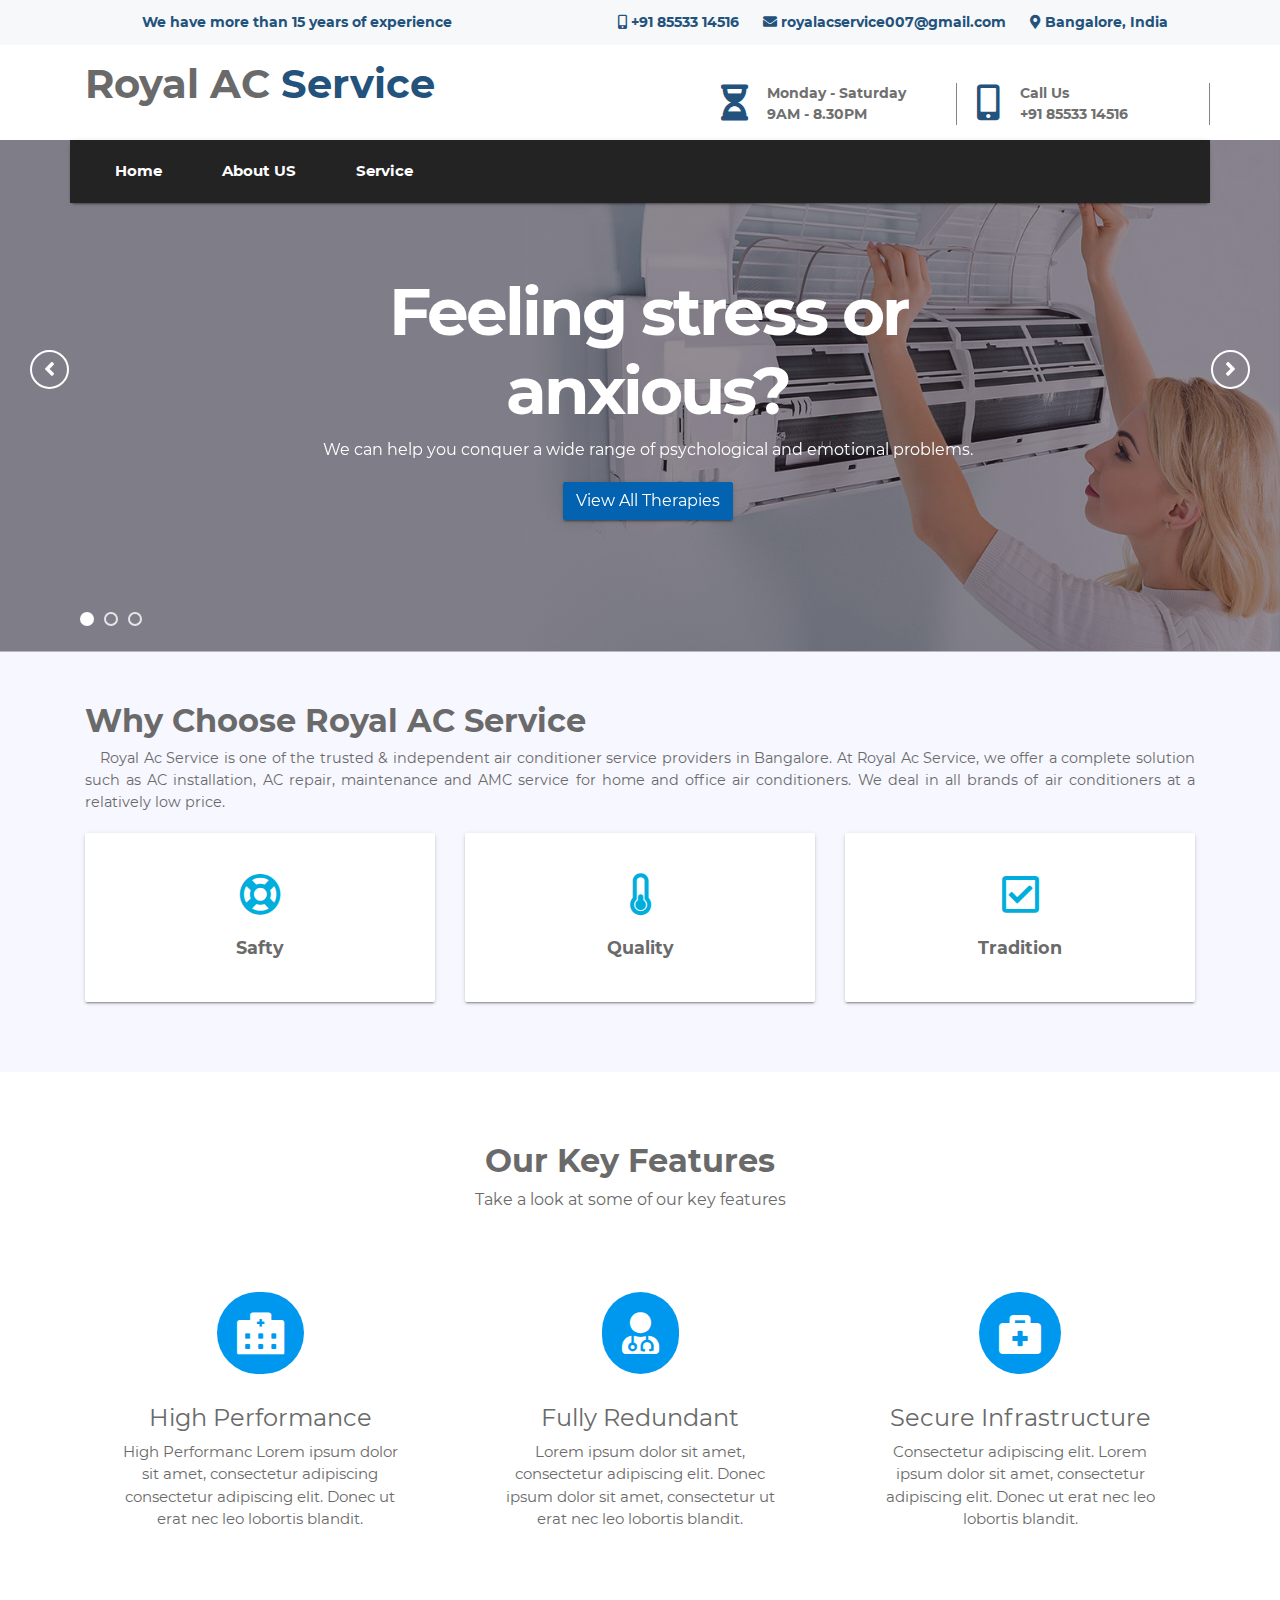
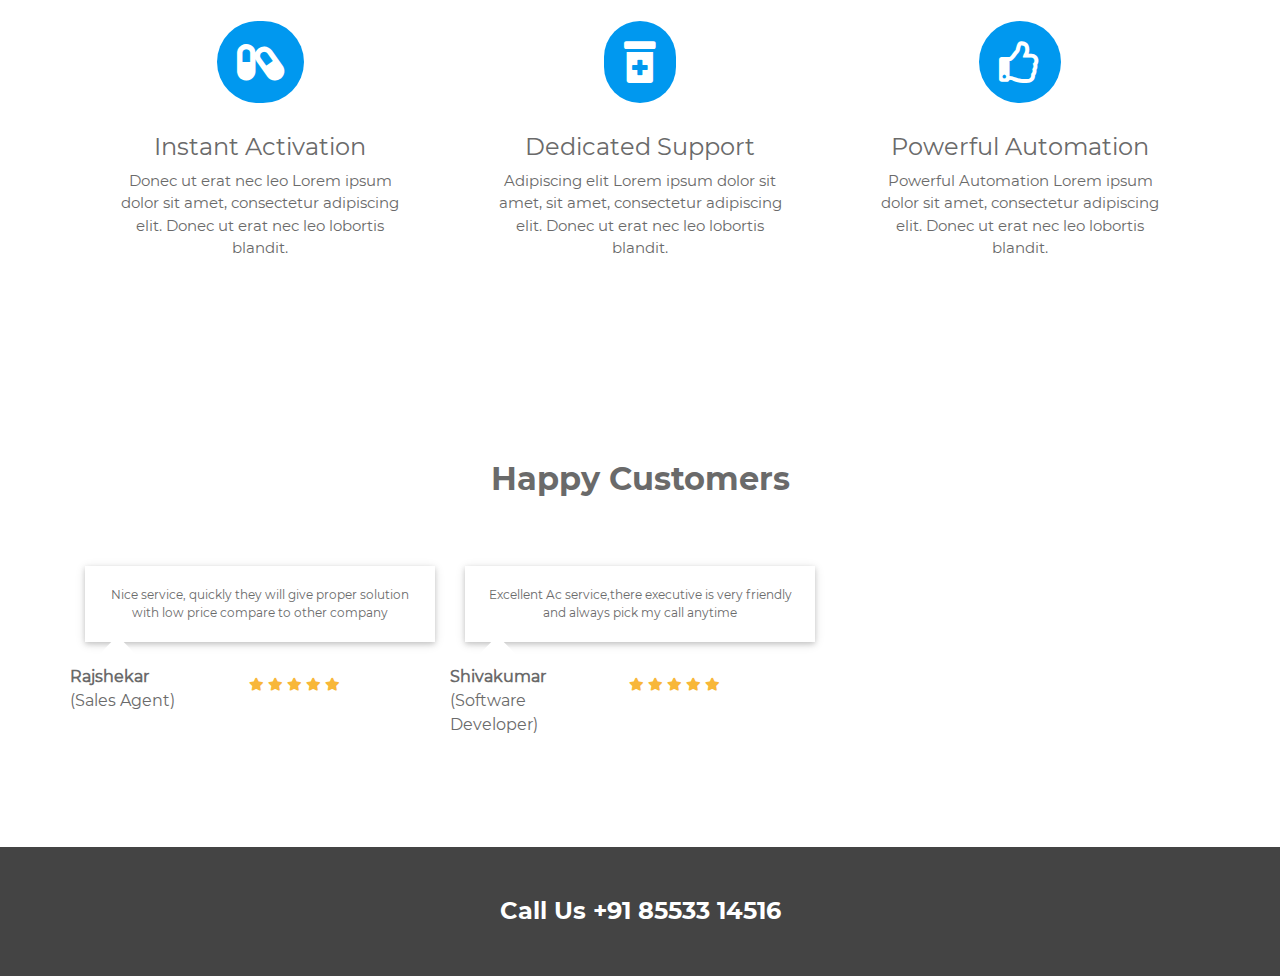
==== commit 9d6163ba: "Updated Files" ====
--- a/index.html
+++ b/index.html
@@ -1,527 +1,346 @@
-<!doctype html>
-<html lang="en">
-
-<head>
-    <meta charset="utf-8">
-    <meta name="viewport" content="width=device-width, initial-scale=1, shrink-to-fit=no">
-    <title> Royal AC Service</title>
-
-    <link rel="shortcut icon" href="assets/images/fav.jpg">
-    <link href="https://fonts.googleapis.com/css?family=Source+Sans+Pro" rel="stylesheet">
-    <link rel="stylesheet" href="assets/css/bootstrap.min.css">
-    <link rel="stylesheet" href="assets/css/fontawsom-all.min.css">
-     <link rel="stylesheet" href="assets/plugins/slider/css/owl.carousel.min.css">
-    <link rel="stylesheet" href="assets/plugins/slider/css/owl.theme.default.css">
-    <link rel="stylesheet" type="text/css" href="assets/css/style.css" />
-</head>
-
-<body>
-   <!--***************************** Header Starts Here *****************************-->
-  <header>
-  	 <div class="top-port">
-               <div class="container">
-               		<div class="row top-row">
-               			  <div class="col-lg-4 header-left-box col-md-5 d-none d-sm-block">
-								<p>We have more than 15 years of experience</p>
-							</div>
-							<div class="col-lg-8 col-md-7 header-right-box">
-								<ul>
-									<li class="hs-1">
-										<i class="fas fa-headphones"></i> +91 85533 14516
-									</li>
-									<li>
-										<i class="fas fa-envelope"></i> RoyalACService@gmail.com
-									</li>
-									<li class="hs">
-										<i class="fas fa-map-marker-alt"></i> Bangalore, India
-									</li>
-								</ul>
-							</div>
-               		</div>
-               </div>
-              
-        </div>
-        <div id="logo-head" class="logo-port">
-            <div class="container ">
-                <div class="row logo-port-content">
-
-                    <div class="col-sm-12 logo-box col-md-4">
-                        <!-- <img src="assets/images/logo.jpg" alt=""> -->
-						<h1>Ac <span style="color: #23527c;">Service</span></h1>
-                        <a data-toggle="collapse" data-target="#nav-head" href="#nav-head" ><i class="fas d-block d-md-none small-menu fa-bars"></i></a>
-                    </div>
-                    <div id="menu" class="col-sm-8 d-none d-md-block ">
-                        <div class="row">
-                            
-                            <div class="col-lg-4 col-md-2">
-                                
-                            </div>
-                            <div class="col-lg-4 col-md-5">
-                                <div class="row cvnbj">
-                                    <div class="col-sm-3 no-padding center ibk-l">
-
-                                        <i class="fas fa-hourglass-half"></i>
-                                    </div>
-                                    <div class="col-sm-9 det-li">
-                                        <b>Monday - Saturday</b>
-                                        <br>
-                                        <b>9AM - 8.30PM</b>
-                                    </div>
-                                </div>
-                            </div>
-                            <div class="col-lg-4 col-md-5">
-                                <div class="row cvnbj">
-                                    <div class="col-sm-3 no-padding center ibk-l">
-
-                                        <i class="fas fa-mobile-alt cl3"></i>
-                                    </div>
-                                    <div class="col-sm-9 det-li">
-                                        <b>Call Us</b>
-                                        <br>
-                                        <b>+91 85533 14516</b>
-                                    </div>
-                                </div>
-                            </div>
-
-                        </div>
-                    </div>
-                </div>
-            </div>
-        </div>
-        <div id="nav-head" class="nav-port">
-        	<div class="container no-padding">
-        		<div class="row nav-row no-margin">
-        			<div class="col-md-9 nav-coll col-sm-12">
-        				<nav>
-        					<ul>
-        						<li><a href="index.html">Home</a></li>
-        						<li><a href="about_us.html">About US</a></li>
-        						<li><a href="services.html">Services</a></li>
-        						<li><a href="gallery.html">Gallery</a></li>
-        						<li><a href="blog.html">Blog</a></li>
-        						<li><a href="contact_us.html">Contact Us</a></li>
-        					</ul>
-        				</nav>
-        			</div>
-        			<div class="col-md-3 col-sm-12 cart-ap">
-        				<ul>
-        					
-							<li><a onclick="showModel()"><i class="far fa-calendar-alt"></i> Get Appointment</a></li>
-        				</ul>
-        			</div>
-        		</div>
-        	</div>
-        </div>
-  </header><!-- ######## Header End ####### -->
-   
-    <!-- ################# Slider Starts Here#######################--->
-     <div class="slider">
-        <!-- Set up your HTML -->
-        <div class="owl-carousel ">
-            <div class="slider-img">
-                <div class="item">
-                    <div class="slider-img"><img src="assets/images/slider/slider-1.jpg" alt=""></div>
-                    <div class="container">
-                        <div class="row">
-                            <div class="col-lg-offset-2 col-lg-8 col-md-offset-2 col-md-8 col-sm-12 col-xs-12">
-                                <div class="slider-captions">
-                                    <h1 class="slider-title">Feeling stress or anxious?</h1>
-                                    <p class="slider-text hidden-xs">We can help you conquer a wide range of psychological and emotional problems.</p>
-                                    <a href="#" class="btn btn-info hidden-xs">View All Therapies</a>
-                                </div>
-                            </div>
-                        </div>
-                    </div>
-                </div>
-            </div>
-            <div class="item">
-                <div class="slider-img"><img src="assets/images/slider/slider-2.jpg" alt=""></div>
-                <div class="container">
-                    <div class="row">
-                        <div class="col-lg-offset-2 col-lg-8 col-md-offset-2 col-md-8 col-sm-12 col-xs-12">
-                            <div class="slider-captions">
-                                <h1 class="slider-title">It's time for better help.</h1>
-                                <p class="slider-text hidden-xs">We can help you conquer a wide range of psychological and emotional problems.</p>
-                                <a href="#" class="btn btn-info hidden-xs">Schedule A Visit</a>
-                            </div>
-                        </div>
-                    </div>
-                </div>
-            </div>
-            <div class="item">
-                <div class="slider-img"> <img src="assets/images/slider/slider-3.jpg" alt=""></div>
-                <div class="container">
-                    <div class="row">
-                        <div class="col-lg-offset-2 col-lg-8 col-md-offset-2 col-md-8 col-sm-12 col-xs-12">
-                            <div class="slider-captions">
-                                <h1 class="slider-title">Meet our psychiatrists</h1>
-                                <p class="slider-text hidden-xs">Our psychiatrists are highly skilled to meet your unique needs.</p>
-                                <a href="#" class="btn btn-info hidden-xs">Meet Psychiatrists</a>
-                            </div>
-                        </div>
-                    </div>
-                </div>
-            </div>
-        </div>
-    </div>
-
- <!-- ################# Why Choos Us Starts Here#######################--->
-   
-<section class="why-shoos">
-    <div class="container">
-        <div class="row">
-            <div class="col-md-8 wc-txt">
-                <h2>Why Choose Santol AC Service</h2>
-                <p>Lorem ipsum dolor sit amet, consectetur adipiscing elit. Sed placerat massa leo, eget vehicula ante mollis eget. Mauris tellus velit, posuere vel lacus a, scelerisque vehicula tortor. Sed sollicitudin non metus nec interdum. Cras convallis erat magna, eu pulvinar justo dignissim ut. Nulla at nulla eu mi maximus finibus. Morbi at ipsum lectus. Pellentesque posuere nisl mauris, sit amet interdum diam tempor nec. Morbi dapibus euismod libero at tincidunt. </p>
-                
-                <div class="row wc-res">
-                    <div class="col-md-4">
-                        <div class="wc-cov">
-                            <i class="far fa-life-ring"></i> <br>
-                            <b>Safty</b>
-                        </div>
-                    </div>
-                    <div class="col-md-4">
-                        <div class="wc-cov">
-                            <i class="fas fa-thermometer-quarter"></i> <br>
-                            <b>Quality</b>
-                        </div>
-                    </div>
-                    <div class="col-md-4">
-                        <div class="wc-cov">
-                           <i class="far fa-check-square"></i> <br>
-                            <b>Tradition</b>
-                        </div>
-                    </div>
-                </div>
-            </div>
-            <div class="col-md-4">
-                <div class="form-box">
-                    <div class="fb-title">
-                        <h3>Get Appointment</h3>
-                    </div>
-                    <div class="fb-det">
-                        <div class="fb-row">
-                            <input type="text" placeholder="Enter Full Name" class="form-control">
-                        </div>
-                         <div class="fb-row">
-                            <input type="text" placeholder="Enter Mobile Number" class="form-control">
-                        </div>
-                        <div class="fb-row">
-                            <input type="text" placeholder="Enter Email Address" class="form-control">
-                        </div>
-                         <div class="fb-row">
-                            <input type="text" placeholder="Enter City" class="form-control">
-                        </div>
-                        <div class="fb-row">
-                            <textarea row="4" placeholder="Enter Your Message" class="form-control"></textarea>
-                        </div>
-                        <div class="fb-row">
-                            <button class="btn btn-info">Book Appointment</button>
-                        </div>
-                    </div>
-                </div>
-            </div>
-        </div>
-    </div>
-</section>   
-   
-   
-    <!-- ################# Key Features Starts Here#######################--->
-
-    <section class="key-features">
-        <div class="container">
-            <div class="inner-title">
-
-                <h2>Our Key Features</h2>
-                <p>Take a look at some of our key features</p>
-            </div>
-
-            <div class="row">
-                <div class="col-md-4 col-sm-6">
-                    <div class="single-key">
-                        <i class="fas fa-hospital-alt"></i>
-                        <h5>High Performance</h5>
-                        <p>High Performanc Lorem ipsum dolor sit amet, consectetur adipiscing consectetur adipiscing elit. Donec ut erat nec leo lobortis blandit.</p>
-                    </div>
-                </div>
-
-                <div class="col-md-4 col-sm-6">
-                    <div class="single-key">
-                        <i class="fas fa-user-md"></i>
-                        <h5>Fully Redundant</h5>
-                        <p>Lorem ipsum dolor sit amet, consectetur adipiscing elit. Donec ipsum dolor sit amet, consectetur ut erat nec leo lobortis blandit.</p>
-                    </div>
-                </div>
-
-                <div class="col-md-4 col-sm-6">
-                    <div class="single-key">
-                        <i class="fas fa-briefcase-medical"></i>
-                        <h5>Secure Infrastructure</h5>
-                        <p> Consectetur adipiscing elit. Lorem ipsum dolor sit amet, consectetur adipiscing elit. Donec ut erat nec leo lobortis blandit.</p>
-                    </div>
-                </div>
-
-                <div class="col-md-4 col-sm-6">
-                    <div class="single-key">
-                        <i class="fas fa-capsules"></i>
-                        <h5>Instant Activation</h5>
-                        <p> Donec ut erat nec leo Lorem ipsum dolor sit amet, consectetur adipiscing elit. Donec ut erat nec leo lobortis blandit.</p>
-                    </div>
-                </div>
-
-                <div class="col-md-4 col-sm-6">
-                    <div class="single-key">
-                        <i class="fas fa-prescription-bottle-alt"></i>
-                        <h5>Dedicated Support</h5>
-                        <p>Adipiscing elit Lorem ipsum dolor sit amet, sit amet, consectetur adipiscing elit. Donec ut erat nec leo lobortis blandit.</p>
-                    </div>
-                </div>
-
-
-
-                <div class="col-md-4 col-sm-6">
-                    <div class="single-key">
-                        <i class="far fa-thumbs-up"></i>
-                        <h5>Powerful Automation</h5>
-                        <p>Powerful Automation Lorem ipsum dolor sit amet, consectetur adipiscing elit. Donec ut erat nec leo lobortis blandit.</p>
-                    </div>
-                </div>
-            </div>
-
-
-
-
-
-
-        </div>
-
-    </section>
-
-   <!--  ************************* Gallery Starts Here ************************** -->
-        <div class="gallery">    
-           <div class="container">
-              <div class="row">
-                
-
-        <div class="gallery-filter d-none d-sm-block">
-            <button class="btn btn-default filter-button" data-filter="all">All</button>
-            <button class="btn btn-default filter-button" data-filter="hdpe">Finance</button>
-            <button class="btn btn-default filter-button" data-filter="sprinkle">Digital Marketing</button>
-            <button class="btn btn-default filter-button" data-filter="spray"> Money</button>
-            <button class="btn btn-default filter-button" data-filter="irrigation">Business Alaysis</button>
-        </div>
-        <br/>
-
-
-
-            <div class="gallery_product col-lg-3 col-md-3 col-sm-4 col-xs-6 filter hdpe">
-                <img src="assets/images/gallery/gallery_01.jpg" class="img-responsive">
-            </div>
-
-            <div class="gallery_product col-lg-3 col-md-3 col-sm-4 col-xs-6 filter sprinkle">
-                <img src="assets/images/gallery/gallery_02.jpg" class="img-responsive">
-            </div>
-
-            <div class="gallery_product col-lg-3 col-md-3 col-sm-4 col-xs-6 filter hdpe">
-                <img src="assets/images/gallery/gallery_03.jpg" class="img-responsive">
-            </div>
-
-            <div class="gallery_product col-lg-3 col-md-3 col-sm-4 col-xs-6 filter irrigation">
-                <img src="assets/images/gallery/gallery_04.jpg" class="img-responsive">
-            </div>
-
-            <div class="gallery_product col-lg-3 col-md-3 col-sm-4 col-xs-6 filter spray">
-                <img src="assets/images/gallery/gallery_05.jpg" class="img-responsive">
-            </div>
-
-          
-
-            <div class="gallery_product col-lg-3 col-md-3 col-sm-4 col-xs-6 filter spray">
-                <img src="assets/images/gallery/gallery_06.jpg" class="img-responsive">
-            </div>
-
-            <div class="gallery_product col-lg-3 col-md-3 col-sm-4 col-xs-6 filter irrigation">
-                <img src="assets/images/gallery/gallery_06.jpg" class="img-responsive">
-            </div>
-
-            <div class="gallery_product col-lg-3 col-md-3 col-sm-4 col-xs-6 filter irrigation">
-                <img src="assets/images/gallery/gallery_08.jpg" class="img-responsive">
-            </div>
-
-            
-        </div>
-    </div>
-       
-       
-       </div>
-        <!-- ######## Gallery End ####### -->
-    
-      <!-- ################# Custom Message Starts Here#######################--->
-    <section class="custom-msg">
-        <div class="container">
-           <div class=" cust-msg">
-                <h2>Loogin for a Custom Solution</h2>
-                <p>Our technicians can provide you with the best custom made solutions <br> on the market, no matter whether you're a small business or large enterprise.</p>
-                <div class="btn btn-warning">Get in Touch</div>
-           </div>
-           
-        </div>
-    </section>
-<!--  *************************Testimonial Starts Here ************************** -->
-      <div class="customer-serv">
-    <div class="container">
-         
-        <div class="row session-title">
-            <h2>Happy Customers</h2>
-            <p>Lorem ipsum dolor sit amet, consectetur adipiscing elit. Donec leo lobortis blandit.</p>
-        </div>
-         
-        <div class="row ro-clo">
-            <div data-anijs="if: scroll, on: window, do: bounceInLeft animated, before: scrollReveal" class="bghn col-sm-4">
-                <div class="shado-2 card-b">
-                    <p>We have intentionally decided not to include jQuery-based fallbacks for the transitions.
-                    to include jQuery-based</p>
-                </div>
-                <div class="cust-det row">
-                  <div class="col-sm-3 col-3 img-circl">
-                      <img alt="" src="assets/images/testimonial/member-01.jpg">
-                  </div>
-                   <div class="col-sm-5 col-5 an-mtc no-padding">
-                      <b>Sarath Ali</b>
-                      <p>(Sales Agent)</p>
-                  </div>
-                   <div class="col-sm-4 col-4 star-par">
-                      <ul class="stars">
-                          <li><i class="fa fa-star"></i></li>
-                          <li><i class="fa fa-star"></i></li>
-                          <li><i class="fa fa-star"></i></li>
-                          <li><i class="fa fa-star"></i></li>
-                          <li><i class="fa fa-star"></i></li>
-                      </ul>
-                  </div>
-                </div>
-            </div>
-             <div class="col-sm-4 bghn">
-                <div class="shado-2 card-b">
-                    <p>We have intentionally decided not to include jQuery-based fallbacks for the transitions.
-                    to include jQuery-based</p>
-                </div>
-                <div class="cust-det row">
-                  <div class="col-sm-3 col-3 img-circl">
-                      <img alt="" src="assets/images/testimonial/member-02.jpg">
-                  </div>
-                   <div class="col-sm-5 col-5 an-mtc no-padding">
-                      <b>Binny Aderson</b>
-                      <p>(Sales Agent)</p>
-                  </div>
-                   <div class="col-sm-4  col-4 star-par">
-                      <ul class="stars">
-                          <li><i class="fa fa-star"></i></li>
-                          <li><i class="fa fa-star"></i></li>
-                          <li><i class="fa fa-star"></i></li>
-                          <li><i class="fa fa-star"></i></li>
-                          <li><i class="fa fa-star"></i></li>
-                      </ul>
-                  </div>
-                </div>
-            </div>
-             <div data-anijs="if: scroll, on: window, do: bounceInRight animated, before: scrollReveal" class="col-sm-4 bghn">
-                <div class="shado-2 card-b">
-                    <p>We have intentionally decided not to include jQuery-based fallbacks for the transitions.
-                    to include jQuery-based</p>
-                </div>
-                <div class="cust-det row">
-                  <div class="col-sm-3 col-3 img-circl">
-                      <img alt="" src="assets/images/testimonial/member-03.jpg">
-                  </div>
-                   <div class="col-sm-5 col-5 an-mtc no-padding">
-                      <b>Dweail Samluel</b>
-                      <p>(Sales Agent)</p>
-                  </div>
-                   <div class="col-sm-4 col-4 star-par">
-                      <ul class="stars">
-                          <li><i class="fa fa-star"></i></li>
-                          <li><i class="fa fa-star"></i></li>
-                          <li><i class="fa fa-star"></i></li>
-                          <li><i class="fa fa-star"></i></li>
-                          <li><i class="fa fa-star"></i></li>
-                      </ul>
-                  </div>
-                </div>
-            </div>
-        </div>
-
-    </div>
-
-
-</div>
-      <!-- ######## Testimonial End ####### --> 
-
-      <!-- ################# Footer Starts Here#######################--->
-
-
-    <footer class="footer">
-        <div class="container">
-            <div class="row">
-                <div class="col-md-4 col-sm-12">
-                    <h2>About Us</h2>
-                    <p>
-                        Smart Eye is a leading provider of information technology, consulting, and business process services. Our dedicated employees offer strategic insights, technological expertise and industry experience.
-                    </p>
-                    <p>We focus on technologies that promise to reduce costs, streamline processes and speed time-to-market, Backed by our strong quality processes and rich experience managing global... </p>
-                </div>
-                <div class="col-md-4 col-sm-12">
-                    <h2>Useful Links</h2>
-                    <ul class="list-unstyled link-list">
-                        <li><a ui-sref="about" href="#/about">About us</a><i class="fa fa-angle-right"></i></li>
-                        <li><a ui-sref="portfolio" href="#/portfolio">Portfolio</a><i class="fa fa-angle-right"></i></li>
-                        <li><a ui-sref="products" href="#/products">Latest jobs</a><i class="fa fa-angle-right"></i></li>
-                        <li><a ui-sref="gallery" href="#/gallery">Pricing</a><i class="fa fa-angle-right"></i></li>
-                        <li><a ui-sref="contact" href="#/contact">Contact us</a><i class="fa fa-angle-right"></i></li>
-                    </ul>
-                </div>
-                <div class="col-md-4 col-sm-12 map-img">
-                    <h2>Contact Us</h2>
-                    <address class="md-margin-bottom-40">
-                        BlueDart Hosting <br>
-                       765th Boulevard, <br>
-                        Rochester, CA <br>
-                        Phone: +1 831 143 556 <br>
-                        Email: <a href="mailto:info@bluedart.com" class="">info@bluedart.in</a><br>
-                        Web: <a href="https://smarteyeapps.com/" class="">www.bluedart.in</a>
-                    </address>
-
-                </div>
-            </div>
-        </div>
-        
-
-    </footer>
-    <div class="copy">
-            <div class="container">
-                <a href="https://www.smarteyeapps.com/">2019 &copy; All Rights Reserved | Designed and Developed by Smarteyeapps</a>
-                
-                <span>
-                <a><i class="fab fa-github"></i></a>
-                <a><i class="fab fa-google-plus-g"></i></a>
-                <a><i class="fab fa-pinterest-p"></i></a>
-                <a><i class="fab fa-twitter"></i></a>
-                <a><i class="fab fa-facebook-f"></i></a>
-        </span>
-            </div>
-
-        </div>
-
-</body>
-
-<script src="assets/js/jquery-3.2.1.min.js"></script>
-<script src="assets/js/popper.min.js"></script>
-<script src="assets/js/bootstrap.min.js"></script>
-<script src="assets/plugins/slider/js/owl.carousel.min.js"></script>
-<script src="assets/plugins/scroll-fixed/jquery-scrolltofixed-min.js"></script>
-<script src="assets/js/script.js"></script>
-
-
-
+<!doctype html>
+<html lang="en">
+
+<head>
+    <meta charset="utf-8">
+    <meta name="viewport" content="width=device-width, initial-scale=1, shrink-to-fit=no">
+    <title> Royal AC Service</title>
+
+    <link rel="shortcut icon" href="assets/images/fav.jpg">
+    <link href="https://fonts.googleapis.com/css?family=Source+Sans+Pro" rel="stylesheet">
+    <link rel="stylesheet" href="assets/css/bootstrap.min.css">
+    <link rel="stylesheet" href="assets/css/fontawsom-all.min.css">
+     <link rel="stylesheet" href="assets/plugins/slider/css/owl.carousel.min.css">
+    <link rel="stylesheet" href="assets/plugins/slider/css/owl.theme.default.css">
+    <link rel="stylesheet" type="text/css" href="assets/css/style.css" />
+</head>
+
+<body>
+   <!--***************************** Header Starts Here *****************************-->
+  <header>
+  	 <div class="top-port">
+               <div class="container">
+               		<div class="row top-row">
+               			  <div class="col-lg-4 header-left-box col-md-5 d-none d-sm-block">
+								<p>We have more than 15 years of experience</p>
+							</div>
+							<div class="col-lg-8 col-md-7 header-right-box">
+								<ul>
+									<li class="hs-1">
+										<i class="fas fa-mobile-alt"></i> +91 85533 14516
+									</li>
+									<li>
+										<i class="fas fa-envelope"></i> royalacservice007@gmail.com
+									</li>
+									<li class="hs">
+										<i class="fas fa-map-marker-alt"></i> Bangalore, India
+									</li>
+								</ul>
+							</div>
+               		</div>
+               </div>
+              
+        </div>
+        <div id="logo-head" class="logo-port">
+            <div class="container ">
+                <div class="row logo-port-content">
+
+                    <div class="col-sm-12 logo-box col-md-4">
+                        <!-- <img src="assets/images/logo.jpg" alt=""> -->
+						<h1>Royal AC <span style="color: #23527c;">Service</span></h1>
+                        <a data-toggle="collapse" data-target="#nav-head" href="#nav-head" ><i class="fas d-block d-md-none small-menu fa-bars"></i></a>
+                    </div>
+                    <div id="menu" class="col-sm-8 d-none d-md-block ">
+                        <div class="row">
+                            
+                            <div class="col-lg-4 col-md-2">
+                                
+                            </div>
+                            <div class="col-lg-4 col-md-5">
+                                <div class="row cvnbj">
+                                    <div class="col-sm-3 no-padding center ibk-l">
+
+                                        <i class="fas fa-hourglass-half"></i>
+                                    </div>
+                                    <div class="col-sm-9 det-li">
+                                        <b>Monday - Saturday</b>
+                                        <br>
+                                        <b>9AM - 8.30PM</b>
+                                    </div>
+                                </div>
+                            </div>
+                            <div class="col-lg-4 col-md-5">
+                                <div class="row cvnbj">
+                                    <div class="col-sm-3 no-padding center ibk-l">
+
+                                        <i class="fas fa-mobile-alt cl3"></i>
+                                    </div>
+                                    <div class="col-sm-9 det-li">
+                                        <b>Call Us</b>
+                                        <br>
+                                        <b>+91 85533 14516</b>
+                                    </div>
+                                </div>
+                            </div>
+
+                        </div>
+                    </div>
+                </div>
+            </div>
+        </div>
+        <div id="nav-head" class="nav-port">
+        	<div class="container no-padding">
+        		<div class="row nav-row no-margin">
+        			<div class="col-md-12 nav-coll col-sm-12">
+        				<nav>
+        					<ul>
+        						<li><a href="index.html">Home</a></li>
+        						<li><a href="about_us.html">About US</a></li>
+        						<li><a href="services.html">Service</a></li>
+        					</ul>
+        				</nav>
+        			</div>
+        		</div>
+        	</div>
+        </div>
+  </header><!-- ######## Header End ####### -->
+   
+    <!-- ################# Slider Starts Here#######################--->
+     <div class="slider">
+        <!-- Set up your HTML -->
+        <div class="owl-carousel ">
+            <div class="slider-img">
+                <div class="item">
+                    <div class="slider-img"><img src="assets/images/slider/slider-1.jpg" alt=""></div>
+                    <div class="container">
+                        <div class="row">
+                            <div class="col-lg-offset-2 col-lg-8 col-md-offset-2 col-md-8 col-sm-12 col-xs-12">
+                                <div class="slider-captions">
+                                    <h1 class="slider-title">Feeling stress or anxious?</h1>
+                                    <p class="slider-text hidden-xs">We can help you conquer a wide range of psychological and emotional problems.</p>
+                                    <a href="#" class="btn btn-info hidden-xs">View All Therapies</a>
+                                </div>
+                            </div>
+                        </div>
+                    </div>
+                </div>
+            </div>
+            <div class="item">
+                <div class="slider-img"><img src="assets/images/slider/slider-2.jpg" alt=""></div>
+                <div class="container">
+                    <div class="row">
+                        <div class="col-lg-offset-2 col-lg-8 col-md-offset-2 col-md-8 col-sm-12 col-xs-12">
+                            <div class="slider-captions">
+                                <h1 class="slider-title">It's time for better help.</h1>
+                                <p class="slider-text hidden-xs">We can help you conquer a wide range of psychological and emotional problems.</p>
+                                <a href="#" class="btn btn-info hidden-xs">Schedule A Visit</a>
+                            </div>
+                        </div>
+                    </div>
+                </div>
+            </div>
+            <div class="item">
+                <div class="slider-img"> <img src="assets/images/slider/slider-3.jpg" alt=""></div>
+                <div class="container">
+                    <div class="row">
+                        <div class="col-lg-offset-2 col-lg-8 col-md-offset-2 col-md-8 col-sm-12 col-xs-12">
+                            <div class="slider-captions">
+                                <h1 class="slider-title">Meet our psychiatrists</h1>
+                                <p class="slider-text hidden-xs">Our psychiatrists are highly skilled to meet your unique needs.</p>
+                                <a href="#" class="btn btn-info hidden-xs">Meet Psychiatrists</a>
+                            </div>
+                        </div>
+                    </div>
+                </div>
+            </div>
+        </div>
+    </div>
+
+ <!-- ################# Why Choos Us Starts Here#######################--->
+   
+<section class="why-shoos">
+    <div class="container">
+        <div class="row">
+            <div class="col-md-12 wc-txt">
+                <h2>Why Choose Royal AC Service</h2>
+                <p>Royal Ac Service is one of the trusted & independent air conditioner service providers in Bangalore. 
+At Royal Ac Service, we offer a complete solution such as AC installation, AC repair, maintenance and AMC service for home and office air conditioners. 
+We deal in all brands of air conditioners at a relatively low price.
+				</p>
+                
+                <div class="row wc-res">
+                    <div class="col-md-4">
+                        <div class="wc-cov">
+                            <i class="far fa-life-ring"></i> <br>
+                            <b>Safty</b>
+                        </div>
+                    </div>
+                    <div class="col-md-4">
+                        <div class="wc-cov">
+                            <i class="fas fa-thermometer-quarter"></i> <br>
+                            <b>Quality</b>
+                        </div>
+                    </div>
+                    <div class="col-md-4">
+                        <div class="wc-cov">
+                           <i class="far fa-check-square"></i> <br>
+                            <b>Tradition</b>
+                        </div>
+                    </div>
+                </div>
+            </div>
+        </div>
+    </div>
+</section>   
+   
+   
+    <!-- ################# Key Features Starts Here#######################--->
+
+    <section class="key-features">
+        <div class="container">
+            <div class="inner-title">
+
+                <h2>Our Key Features</h2>
+                <p>Take a look at some of our key features</p>
+            </div>
+
+            <div class="row">
+                <div class="col-md-4 col-sm-6">
+                    <div class="single-key">
+                        <i class="fas fa-hospital-alt"></i>
+                        <h5>High Performance</h5>
+                        <p>High Performanc Lorem ipsum dolor sit amet, consectetur adipiscing consectetur adipiscing elit. Donec ut erat nec leo lobortis blandit.</p>
+                    </div>
+                </div>
+
+                <div class="col-md-4 col-sm-6">
+                    <div class="single-key">
+                        <i class="fas fa-user-md"></i>
+                        <h5>Fully Redundant</h5>
+                        <p>Lorem ipsum dolor sit amet, consectetur adipiscing elit. Donec ipsum dolor sit amet, consectetur ut erat nec leo lobortis blandit.</p>
+                    </div>
+                </div>
+
+                <div class="col-md-4 col-sm-6">
+                    <div class="single-key">
+                        <i class="fas fa-briefcase-medical"></i>
+                        <h5>Secure Infrastructure</h5>
+                        <p> Consectetur adipiscing elit. Lorem ipsum dolor sit amet, consectetur adipiscing elit. Donec ut erat nec leo lobortis blandit.</p>
+                    </div>
+                </div>
+
+                <div class="col-md-4 col-sm-6">
+                    <div class="single-key">
+                        <i class="fas fa-capsules"></i>
+                        <h5>Instant Activation</h5>
+                        <p> Donec ut erat nec leo Lorem ipsum dolor sit amet, consectetur adipiscing elit. Donec ut erat nec leo lobortis blandit.</p>
+                    </div>
+                </div>
+
+                <div class="col-md-4 col-sm-6">
+                    <div class="single-key">
+                        <i class="fas fa-prescription-bottle-alt"></i>
+                        <h5>Dedicated Support</h5>
+                        <p>Adipiscing elit Lorem ipsum dolor sit amet, sit amet, consectetur adipiscing elit. Donec ut erat nec leo lobortis blandit.</p>
+                    </div>
+                </div>
+
+
+
+                <div class="col-md-4 col-sm-6">
+                    <div class="single-key">
+                        <i class="far fa-thumbs-up"></i>
+                        <h5>Powerful Automation</h5>
+                        <p>Powerful Automation Lorem ipsum dolor sit amet, consectetur adipiscing elit. Donec ut erat nec leo lobortis blandit.</p>
+                    </div>
+                </div>
+            </div>
+
+
+
+
+
+
+        </div>
+
+    </section>
+
+  
+<!--  *************************Testimonial Starts Here ************************** -->
+      <div class="customer-serv">
+    <div class="container">
+         
+        <div class="row session-title">
+            <h2>Happy Customers</h2>
+        </div>
+         
+        <div class="row ro-clo">
+            <div data-anijs="if: scroll, on: window, do: bounceInLeft animated, before: scrollReveal" class="bghn col-sm-4">
+                <div class="shado-2 card-b">
+                    <p>Nice service,  quickly they will give proper solution with low price compare to other company</p>
+                </div>
+                <div class="cust-det row">
+                   <div class="col-sm-5 col-5 an-mtc no-padding">
+                      <b>Rajshekar</b>
+                      <p>(Sales Agent)</p>
+                  </div>
+                   <div class="col-sm-4 col-4 star-par">
+                      <ul class="stars">
+                          <li><i class="fa fa-star"></i></li>
+                          <li><i class="fa fa-star"></i></li>
+                          <li><i class="fa fa-star"></i></li>
+                          <li><i class="fa fa-star"></i></li>
+                          <li><i class="fa fa-star"></i></li>
+                      </ul>
+                  </div>
+                </div>
+            </div>
+             <div class="col-sm-4 bghn">
+                <div class="shado-2 card-b">
+                    <p>Excellent Ac service,there executive is very friendly and always pick my call anytime </p>
+                </div>
+                <div class="cust-det row">
+                   <div class="col-sm-5 col-5 an-mtc no-padding">
+                      <b>Shivakumar</b>
+                      <p>(Software Developer)</p>
+                  </div>
+                   <div class="col-sm-4  col-4 star-par">
+                      <ul class="stars">
+                          <li><i class="fa fa-star"></i></li>
+                          <li><i class="fa fa-star"></i></li>
+                          <li><i class="fa fa-star"></i></li>
+                          <li><i class="fa fa-star"></i></li>
+                          <li><i class="fa fa-star"></i></li>
+                      </ul>
+                  </div>
+                </div>
+            </div>
+        </div>
+
+    </div>
+
+
+</div>
+      <!-- ######## Testimonial End ####### --> 
+
+      <!-- ################# Footer Starts Here#######################--->
+
+
+    <footer class="footer text-center">
+        <div class="container">
+            <h4 style="margin-bottom: 0px;">Call Us <b>+91 85533 14516</b></h4>
+        </div>
+    </footer>
+
+</body>
+
+<script src="assets/js/jquery-3.2.1.min.js"></script>
+<script src="assets/js/popper.min.js"></script>
+<script src="assets/js/bootstrap.min.js"></script>
+<script src="assets/plugins/slider/js/owl.carousel.min.js"></script>
+<script src="assets/plugins/scroll-fixed/jquery-scrolltofixed-min.js"></script>
+<script src="assets/js/script.js"></script>
+
+
+
 </html>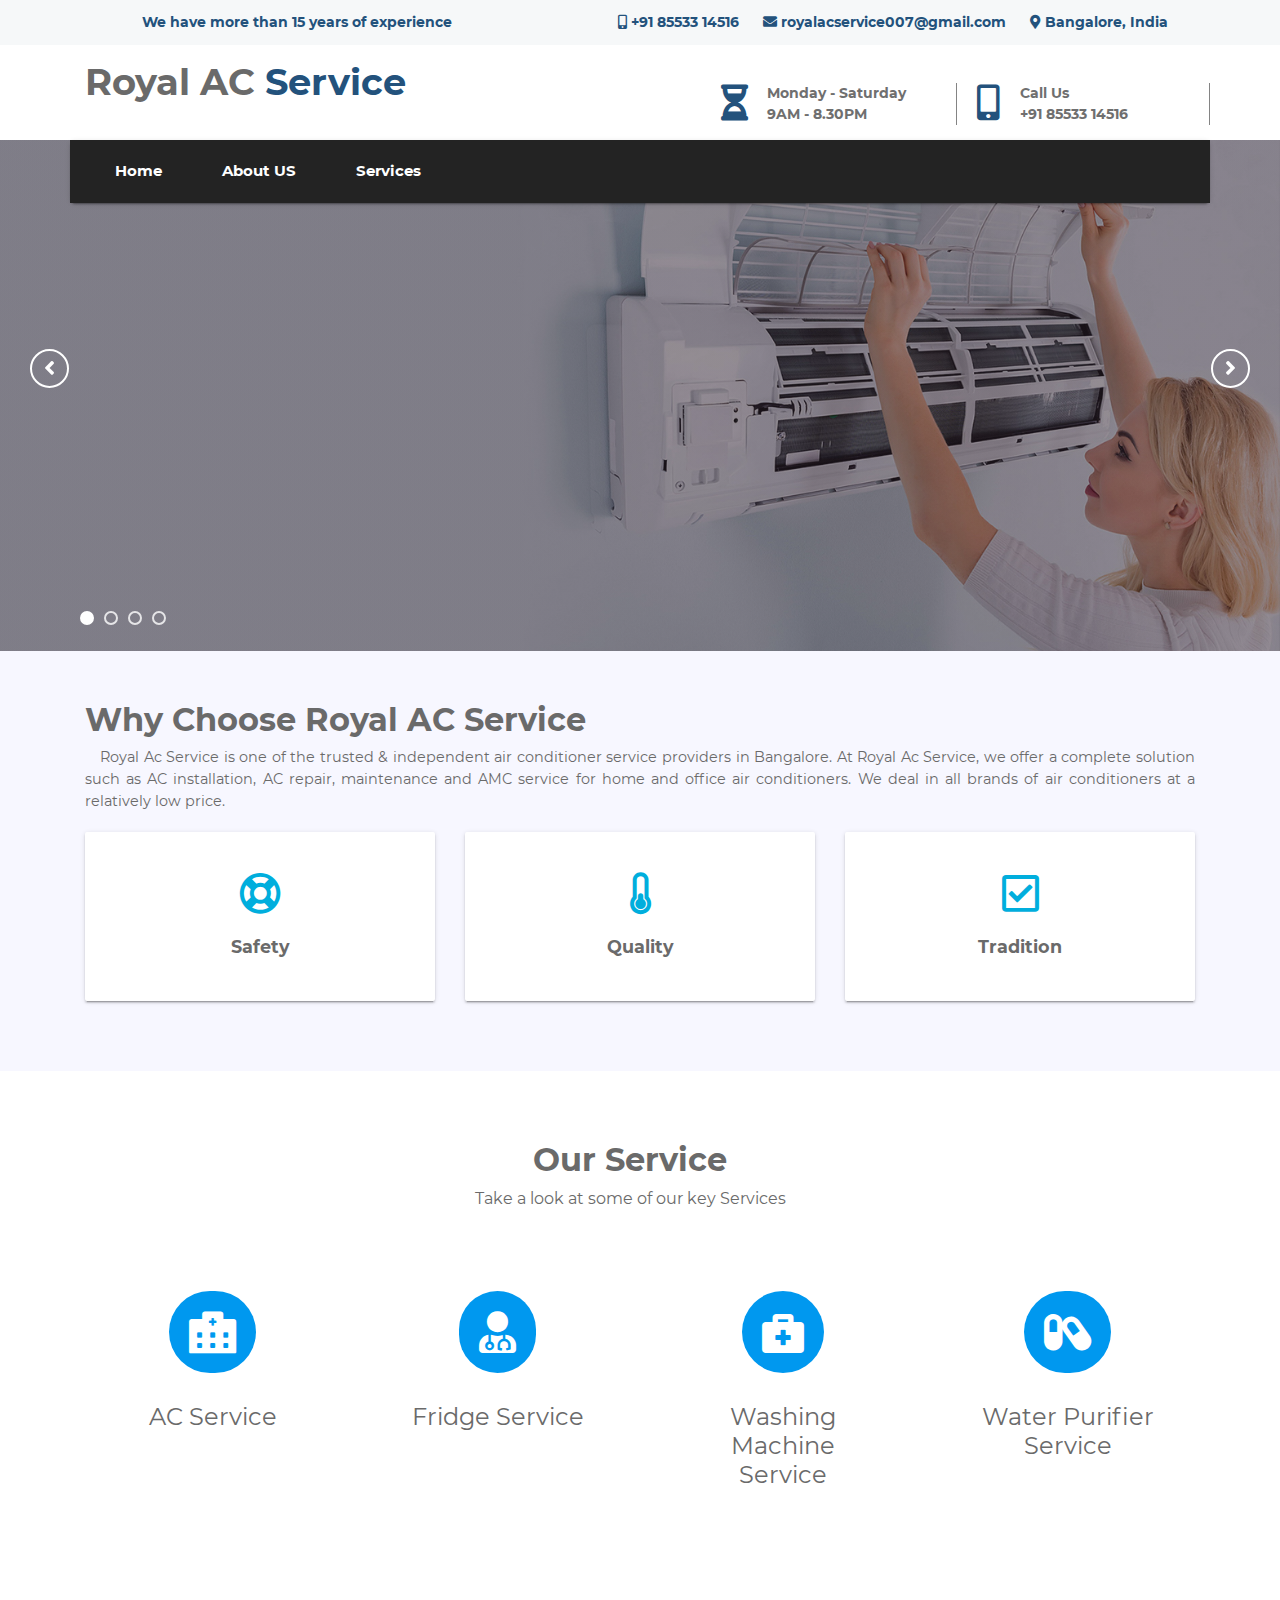
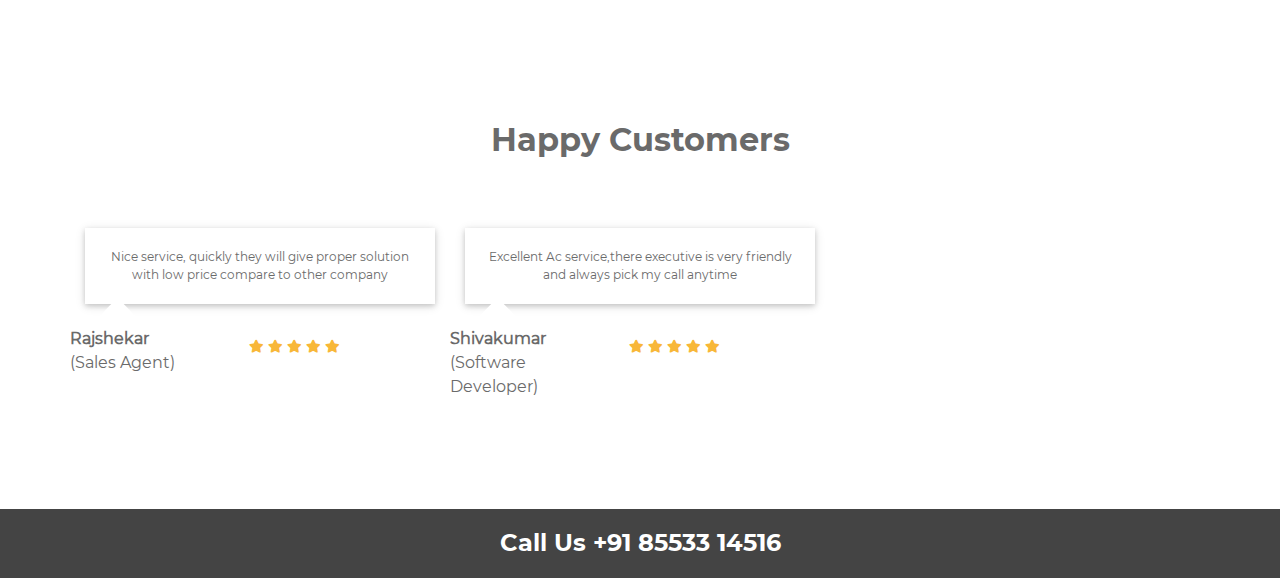
==== commit 7a6e7e62: "SEO" ====
--- a/index.html
+++ b/index.html
@@ -4,7 +4,7 @@
 <head>
     <meta charset="utf-8">
     <meta name="viewport" content="width=device-width, initial-scale=1, shrink-to-fit=no">
-    <title> Royal AC Service</title>
+    <title> Royal AC Service - Ac service in Bangalore | Ac service Near Me</title>
 
     <link rel="shortcut icon" href="assets/images/fav.jpg">
     <link href="https://fonts.googleapis.com/css?family=Source+Sans+Pro" rel="stylesheet">
@@ -13,6 +13,16 @@
      <link rel="stylesheet" href="assets/plugins/slider/css/owl.carousel.min.css">
     <link rel="stylesheet" href="assets/plugins/slider/css/owl.theme.default.css">
     <link rel="stylesheet" type="text/css" href="assets/css/style.css" />
+	
+	<!-- Global site tag (gtag.js) - Google Analytics -->
+	<script async src="https://www.googletagmanager.com/gtag/js?id=G-NVE48KFQZH"></script>
+	<script>
+	  window.dataLayer = window.dataLayer || [];
+	  function gtag(){dataLayer.push(arguments);}
+	  gtag('js', new Date());
+
+	  gtag('config', 'G-NVE48KFQZH');
+	</script>
 </head>
 
 <body>
@@ -32,7 +42,7 @@
 									<li>
 										<i class="fas fa-envelope"></i> royalacservice007@gmail.com
 									</li>
-									<li class="hs">
+									<li class="">
 										<i class="fas fa-map-marker-alt"></i> Bangalore, India
 									</li>
 								</ul>
@@ -45,10 +55,10 @@
             <div class="container ">
                 <div class="row logo-port-content">
 
-                    <div class="col-sm-12 logo-box col-md-4">
+                    <div class="col-sm-12 logo-box col-md-4" style="display: flex;">
                         <!-- <img src="assets/images/logo.jpg" alt=""> -->
-						<h1>Royal AC <span style="color: #23527c;">Service</span></h1>
-                        <a data-toggle="collapse" data-target="#nav-head" href="#nav-head" ><i class="fas d-block d-md-none small-menu fa-bars"></i></a>
+						<h1 style="font-size: 2.3rem;">Royal AC <span style="color: #23527c;">Service</span></h1>
+                        <a style="margin-left: 16px;" data-toggle="collapse" data-target="#nav-head" href="#nav-head" ><i class="fas d-block d-md-none small-menu fa-bars"></i></a>
                     </div>
                     <div id="menu" class="col-sm-8 d-none d-md-block ">
                         <div class="row">
@@ -96,7 +106,7 @@
         					<ul>
         						<li><a href="index.html">Home</a></li>
         						<li><a href="about_us.html">About US</a></li>
-        						<li><a href="services.html">Service</a></li>
+        						<li><a href="services.html">Services</a></li>
         					</ul>
         				</nav>
         			</div>
@@ -112,52 +122,32 @@
             <div class="slider-img">
                 <div class="item">
                     <div class="slider-img"><img src="assets/images/slider/slider-1.jpg" alt=""></div>
-                    <div class="container">
-                        <div class="row">
-                            <div class="col-lg-offset-2 col-lg-8 col-md-offset-2 col-md-8 col-sm-12 col-xs-12">
-                                <div class="slider-captions">
-                                    <h1 class="slider-title">Feeling stress or anxious?</h1>
-                                    <p class="slider-text hidden-xs">We can help you conquer a wide range of psychological and emotional problems.</p>
-                                    <a href="#" class="btn btn-info hidden-xs">View All Therapies</a>
-                                </div>
-                            </div>
-                        </div>
-                    </div>
                 </div>
             </div>
             <div class="item">
                 <div class="slider-img"><img src="assets/images/slider/slider-2.jpg" alt=""></div>
-                <div class="container">
-                    <div class="row">
-                        <div class="col-lg-offset-2 col-lg-8 col-md-offset-2 col-md-8 col-sm-12 col-xs-12">
-                            <div class="slider-captions">
-                                <h1 class="slider-title">It's time for better help.</h1>
-                                <p class="slider-text hidden-xs">We can help you conquer a wide range of psychological and emotional problems.</p>
-                                <a href="#" class="btn btn-info hidden-xs">Schedule A Visit</a>
-                            </div>
-                        </div>
-                    </div>
-                </div>
             </div>
             <div class="item">
                 <div class="slider-img"> <img src="assets/images/slider/slider-3.jpg" alt=""></div>
-                <div class="container">
-                    <div class="row">
-                        <div class="col-lg-offset-2 col-lg-8 col-md-offset-2 col-md-8 col-sm-12 col-xs-12">
-                            <div class="slider-captions">
-                                <h1 class="slider-title">Meet our psychiatrists</h1>
-                                <p class="slider-text hidden-xs">Our psychiatrists are highly skilled to meet your unique needs.</p>
-                                <a href="#" class="btn btn-info hidden-xs">Meet Psychiatrists</a>
-                            </div>
-                        </div>
-                    </div>
-                </div>
+            
+            </div>
+			 <div class="item">
+                <div class="slider-img"> <img src="assets/images/slider/slider-4.jpg" alt=""></div>
+            
             </div>
         </div>
     </div>
 
  <!-- ################# Why Choos Us Starts Here#######################--->
-   
+<p style="display: none;">
+	Ac service in Bangalore,
+	Ac service in Jayanagar,
+	Ac service in Jp Nagar,
+	Ac service in Banashankari 2nd stage,
+	Ac service in Uttarahalli,
+	Ac service in BTM Layout,
+	Ac service in Near Me,
+</p>
 <section class="why-shoos">
     <div class="container">
         <div class="row">
@@ -172,7 +162,7 @@
                     <div class="col-md-4">
                         <div class="wc-cov">
                             <i class="far fa-life-ring"></i> <br>
-                            <b>Safty</b>
+                            <b>Safety</b>
                         </div>
                     </div>
                     <div class="col-md-4">
@@ -200,59 +190,41 @@
         <div class="container">
             <div class="inner-title">
 
-                <h2>Our Key Features</h2>
-                <p>Take a look at some of our key features</p>
+                <h2>Our Service</h2>
+                <p>Take a look at some of our key Services</p>
             </div>
 
             <div class="row">
-                <div class="col-md-4 col-sm-6">
+                <div class="col-md-3 col-sm-6">
                     <div class="single-key">
                         <i class="fas fa-hospital-alt"></i>
-                        <h5>High Performance</h5>
-                        <p>High Performanc Lorem ipsum dolor sit amet, consectetur adipiscing consectetur adipiscing elit. Donec ut erat nec leo lobortis blandit.</p>
-                    </div>
-                </div>
-
-                <div class="col-md-4 col-sm-6">
+                        <h5>AC Service</h5>
+						<img src="assets/images/acservice.jpg" alt="">
+					</div>
+                </div>
+
+                <div class="col-md-3 col-sm-6">
                     <div class="single-key">
                         <i class="fas fa-user-md"></i>
-                        <h5>Fully Redundant</h5>
-                        <p>Lorem ipsum dolor sit amet, consectetur adipiscing elit. Donec ipsum dolor sit amet, consectetur ut erat nec leo lobortis blandit.</p>
-                    </div>
-                </div>
-
-                <div class="col-md-4 col-sm-6">
+                        <h5>Fridge Service</h5>
+						<img src="assets/images/fridge.jpg" alt="">
+					 </div>
+                </div>
+
+                <div class="col-md-3 col-sm-6">
                     <div class="single-key">
                         <i class="fas fa-briefcase-medical"></i>
-                        <h5>Secure Infrastructure</h5>
-                        <p> Consectetur adipiscing elit. Lorem ipsum dolor sit amet, consectetur adipiscing elit. Donec ut erat nec leo lobortis blandit.</p>
-                    </div>
-                </div>
-
-                <div class="col-md-4 col-sm-6">
+                        <h5>Washing Machine Service</h5>
+						<img src="assets/images/washine.jpg" alt="">
+					 </div>
+                </div>
+
+                <div class="col-md-3 col-sm-6">
                     <div class="single-key">
                         <i class="fas fa-capsules"></i>
-                        <h5>Instant Activation</h5>
-                        <p> Donec ut erat nec leo Lorem ipsum dolor sit amet, consectetur adipiscing elit. Donec ut erat nec leo lobortis blandit.</p>
-                    </div>
-                </div>
-
-                <div class="col-md-4 col-sm-6">
-                    <div class="single-key">
-                        <i class="fas fa-prescription-bottle-alt"></i>
-                        <h5>Dedicated Support</h5>
-                        <p>Adipiscing elit Lorem ipsum dolor sit amet, sit amet, consectetur adipiscing elit. Donec ut erat nec leo lobortis blandit.</p>
-                    </div>
-                </div>
-
-
-
-                <div class="col-md-4 col-sm-6">
-                    <div class="single-key">
-                        <i class="far fa-thumbs-up"></i>
-                        <h5>Powerful Automation</h5>
-                        <p>Powerful Automation Lorem ipsum dolor sit amet, consectetur adipiscing elit. Donec ut erat nec leo lobortis blandit.</p>
-                    </div>
+                        <h5>Water Purifier Service</h5>
+						<img src="assets/images/purifier.jpg" alt="">
+					</div>
                 </div>
             </div>
 
--- a/assets/css/style.css
+++ b/assets/css/style.css
@@ -1,810 +1,809 @@
-/* =======================================================================
-Template Name: Dil Hospital
-Author:  SmartEye Adminpanel
-Author URI: www.smarteyeapps.com
-Version: 1.0
-coder name:Prabin Raja
-Description: This Template is created for web template
-======================================================================= */
-/* ===================================== Import Less ================================== */
-@font-face {
-  font-family: 'mouse-300';
-  src: url("../fonts/Montserrat-Regular.ttf") format("truetype"); }
-@font-face {
-  font-family: 'mouse-500';
-  src: url("../fonts/Montserrat-Bold.ttf") format("truetype"); }
-/* ===================================== Basic CSS ================================== */
-* {
-  margin: 0px;
-  padding: 0px;
-  list-style: none; }
-
-img {
-  max-width: 100%; }
-
-a {
-  text-decoration: none;
-  outline: none;
-  color: #444; }
-
-a:hover {
-  color: #444; }
-
-ul {
-  margin-bottom: 0;
-  padding-left: 0; }
-
-a:hover,
-a:focus,
-input,
-textarea {
-  text-decoration: none;
-  outline: none; }
-
-.center {
-  text-align: center; }
-
-.left {
-  text-align: left; }
-
-.right {
-  text-align: right; }
-
-.cp {
-  cursor: pointer; }
-
-html, body {
-  height: 100%; }
-
-p {
-  margin-bottom: 0px;
-  width: 100%; }
-
-.no-padding {
-  padding: 0px; }
-
-.no-margin {
-  margin: 0px; }
-
-.hid {
-  display: none; }
-
-.top-mar {
-  margin-top: 15px; }
-
-.h-100 {
-  height: 100%; }
-
-::placeholder {
-  color: #747f8a !important;
-  font-size: 13px;
-  opacity: .5 !important; }
-
-.container-fluid {
-  padding: 0px; }
-
-h1, h2, h3, h4, h5, h6 {
-  font-family: "mouse-500", Arial, Helvetica, sans-serif; }
-
-strong {
-  font-family: "mouse-500", Arial, Helvetica, sans-serif; }
-
-body {
-  background-color: #f7f7ff !important;
-  font-family: "mouse-300", Arial, Helvetica, sans-serif;
-  color: #6A6A6A; }
-
-.session-title {
-  padding: 30px;
-  margin: 0px; }
-  .session-title h2 {
-    width: 100%;
-    text-align: center; }
-  .session-title p {
-    max-width: 850px;
-    text-align: center;
-    float: none;
-    margin: auto; }
-  .session-title span {
-    float: right;
-    font-style: italic; }
-
-.inner-title {
-  padding: 20px;
-  padding-left: 0px;
-  margin-bottom: 30px; }
-  .inner-title h2 {
-    width: 100%;
-    text-align: center;
-    font-size: 2rem;
-    font-weight: 600; }
-  .inner-title p {
-    width: 100%;
-    text-align: center; }
-
-.page-nav {
-  padding: 40px;
-  text-align: center;
-  padding-top: 100px; }
-  @media screen and (max-width: 767px) {
-    .page-nav {
-      padding-top: 50px; } }
-  .page-nav ul {
-    float: none;
-    margin: auto; }
-  .page-nav h2 {
-    font-size: 36px;
-    width: 100%;
-    color: #444; }
-    @media screen and (max-width: 600px) {
-      .page-nav h2 {
-        font-size: 26px; } }
-  .page-nav ul li {
-    float: left;
-    margin-right: 10px;
-    margin-top: 10px;
-    font-size: 16px; }
-    .page-nav ul li i {
-      width: 30px;
-      text-align: center;
-      color: #444; }
-    .page-nav ul li a {
-      color: #444; }
-
-.btn-success {
-  background-color: #00ab9f;
-  border-color: #00ab9f; }
-  .btn-success:hover {
-    background-color: #00ab9f !important;
-    border-color: #00ab9f !important; }
-  .btn-success:active {
-    background-color: #00ab9f !important;
-    border-color: #00ab9f !important; }
-  .btn-success:focus {
-    background-color: #00ab9f !important;
-    border-color: #00ab9f !important;
-    box-shadow: none !important; }
-
-.btn-info {
-  background-color: #0363b0;
-  border-color: #0363b0; }
-  .btn-info:hover {
-    background-color: #0363b0 !important;
-    border-color: #0363b0 !important; }
-  .btn-info:active {
-    background-color: #0363b0 !important;
-    border-color: #0363b0 !important; }
-  .btn-info:focus {
-    background-color: #0363b0 !important;
-    border-color: #0363b0 !important;
-    box-shadow: none !important; }
-
-.btn {
-  box-shadow: 0 3px 1px -2px rgba(0, 0, 0, 0.2), 0 2px 2px 0 rgba(0, 0, 0, 0.14), 0 1px 5px 0 rgba(0, 0, 0, 0.12);
-  border-radius: 2px; }
-
-.form-control:focus {
-  box-shadow: none !important;
-  border: 2px solid  #00a8df; }
-
-.btn-light {
-  background-color: #FFF;
-  color: #3F3F3F; }
-
-@media screen and (max-width: 1199px) {
-  .container {
-    max-width: 100%; } }
-.collapse.show {
-  display: block !important; }
-
-.form-control:focus {
-  box-shadow: none;
-  border: 2px solid #0d7a40 !important; }
-
-.form-control {
-  background-color: #F8F8F8;
-  margin-bottom: 20px; }
-  .form-control:focus {
-    background-color: #FFF;
-    border-color: #CCC; }
-
-/* ===================================== Header CSS ================================== */
-body {
-  overflow-x: hidden; }
-
-/* ===================================== Header CSS ================================== */
-header {
-  background-color: #FFF; }
-  header .top-port {
-    background-color: #f6f8f9; }
-    header .top-port .top-row {
-      margin: 0px;
-      background-color: #f6f8f9;
-      color: #23527c; }
-      @media screen and (max-width: 1050px) {
-        header .top-port .top-row .header-left-box {
-          padding: 0px; }
-          header .top-port .top-row .header-left-box p {
-            margin-left: 0px; } }
-      @media screen and (max-width: 1050px) {
-        header .top-port .top-row ul li {
-          font-size: 13px !important;
-          padding: 12px 7px !important; } }
-      header .top-port .top-row ul {
-        float: right; }
-        header .top-port .top-row ul li {
-          float: left;
-          padding: 12px;
-          font-size: 14px;
-          font-family: "mouse-500", Arial, Helvetica, sans-serif;
-          color: #23527c; }
-      header .top-port .top-row p {
-        font-size: 14px;
-        padding: 12px;
-        margin-left: 30px;
-        font-family: "mouse-500", Arial, Helvetica, sans-serif; }
-      @media screen and (max-width: 1199px) {
-        header .top-port .top-row::before {
-          display: none; }
-        header .top-port .top-row::after {
-          display: none; } }
-      @media screen and (max-width: 889px) {
-        header .top-port .top-row .header-left-box {
-          display: none !important; }
-        header .top-port .top-row .header-right-box {
-          width: 100% !important;
-          max-width: 100% !important;
-          flex: 100%; } }
-      @media screen and (max-width: 523px) {
-        header .top-port .top-row .hs {
-          display: none; } }
-      @media screen and (max-width: 369px) {
-        header .top-port .top-row .hs-1 {
-          display: none; } }
-  header .logo-port-content {
-    background-color: #FFF;
-    padding-top: 15px;
-    padding-bottom: 15px; }
-    header .logo-port-content .logo-box {
-      padding-right: 0px; }
-      header .logo-port-content .logo-box img {
-        margin-top: 4px;
-        margin-bottom: 5px; }
-    header .logo-port-content .det-li {
-      font-size: 11px;
-      padding-left: 0;
-      margin-top: 18px;
-      color: #6f6f6f;
-      border-right: 1px solid #848484;
-      font-family: "mouse-500", Arial, Helvetica, sans-serif; }
-      header .logo-port-content .det-li b {
-        font-weight: 300;
-        font-size: 14px; }
-    header .logo-port-content .cvnbj {
-      padding-top: 5px; }
-    header .logo-port-content .ibk-l {
-      text-align: center;
-      padding-top: 20px; }
-    header .logo-port-content .ibk-l i {
-      color: #23527c;
-      font-size: 36px;
-      text-align: right; }
-    @media screen and (max-width: 1007px) {
-      header .logo-port-content .det-li b {
-        font-size: 13px; } }
-    @media screen and (max-width: 767px) {
-      header .logo-port-content {
-        padding-top: 10px;
-        padding-bottom: 10px;
-        box-shadow: 0 2px 5px 0 rgba(0, 0, 0, 0.16), 0 2px 10px 0 rgba(0, 0, 0, 0.12); }
-        header .logo-port-content img {
-          width: 200px; } }
-  header .nav-port {
-    position: absolute;
-    z-index: 999;
-    width: 100%; }
-    @media screen and (max-width: 767px) {
-      header .nav-port {
-        display: none; } }
-    header .nav-port .nav-coll {
-      background-color: #232323; }
-    header .nav-port .nav-row {
-      background-color: #00aedd;
-      box-shadow: 0 3px 1px -2px rgba(0, 0, 0, 0.2), 0 2px 2px 0 rgba(0, 0, 0, 0.14), 0 1px 5px 0 rgba(0, 0, 0, 0.12);
-      border-radius: 2px;
-      border-radius: 5px; }
-      header .nav-port .nav-row nav ul li {
-        float: left;
-        padding: 20px 30px;
-        font-family: "mouse-500", Arial, Helvetica, sans-serif;
-        font-size: 15px; }
-        header .nav-port .nav-row nav ul li a {
-          color: #FFFFFF; }
-      header .nav-port .nav-row .cart-ap {
-        padding: 0px;
-        background-color: #00aedd;
-        width: 100%; }
-        header .nav-port .nav-row .cart-ap ul li {
-          float: left;
-          padding: 19px 20px;
-          font-family: "mouse-500", Arial, Helvetica, sans-serif;
-          font-size: 16px;
-          width: 100%;
-          text-align: center; }
-          header .nav-port .nav-row .cart-ap ul li a {
-            color: #FFFFFF; }
-        header .nav-port .nav-row .cart-ap ul .fa-calendar-alt {
-          margin-right: 5px; }
-        header .nav-port .nav-row .cart-ap ul .shop-b {
-          border-right: 1px solid #00aedd; }
-    @media screen and (max-width: 1032px) {
-      header .nav-port nav ul li {
-        padding: 13px 20px !important;
-        font-size: 14px !important; }
-      header .nav-port .cart-ap ul li {
-        padding: 13px 11px !important;
-        font-size: 13px !important; } }
-    @media screen and (max-width: 767px) {
-      header .nav-port nav ul li {
-        width: 100%;
-        float: none;
-        padding: 13px 20px !important;
-        font-size: 14px !important; }
-      header .nav-port .cart-ap ul li {
-        padding: 13px 11px !important;
-        font-size: 13px !important; } }
-
-.small-menu {
-  float: right;
-  color: #0098ef;
-  font-size: 32px;
-  margin-top: 10px;
-  margin-right: 12px; }
-
-/* ===================================== Slider Style CSS ================================== */
-.slider {
-  position: relative; }
-
-.slider-captions {
-  position: absolute;
-  bottom: 132px;
-  text-align: center; }
-  @media screen and (max-width: 1050px) {
-    .slider-captions {
-      bottom: 100px !important; }
-      .slider-captions .slider-title {
-        font-size: 42px; } }
-  @media screen and (max-width: 810px) {
-    .slider-captions {
-      bottom: 50px !important; }
-      .slider-captions .slider-title {
-        font-size: 32px; } }
-  @media screen and (max-width: 572px) {
-    .slider-captions {
-      display: none; } }
-
-.slider-title {
-  font-size: 66px;
-  font-weight: 600;
-  color: #fff;
-  letter-spacing: -3px; }
-
-.slider-text {
-  margin-bottom: 20px;
-  color: #fff; }
-
-.slider-img {
-  background: -moz-linear-gradient(top, rgba(45, 32, 44, 0.3) 0%, rgba(45, 32, 44, 0.3) 100%);
-  background: -webkit-linear-gradient(top, rgba(45, 32, 44, 0.3) 0%, rgba(45, 32, 44, 0.3) 100%);
-  background: linear-gradient(to bottom, rgba(45, 32, 44, 0.3) 0%, rgba(45, 32, 44, 0.3) 100%);
-  filter: progid:DXImageTransform.Microsoft.gradient(startColorstr='#cc1b2429', endColorstr='#cc1b2429', GradientType=0);
-  position: relative; }
-
-.slider-img img {
-  position: relative;
-  z-index: -1; }
-
-.slider .owl-nav .owl-prev, .slider .owl-nav .owl-next {
-  color: #fff;
-  display: inline-block;
-  zoom: 1;
-  margin: 5px;
-  padding: 6px 12px;
-  font-size: 22px;
-  -webkit-border-radius: 23px;
-  -moz-border-radius: 23px;
-  border-radius: 23px;
-  background: transparent;
-  filter: Alpha(Opacity=50);
-  line-height: 1;
-  border: 2px solid #fff; }
-
-.owl-controls.clickable .owl-buttons div:hover {
-  filter: Alpha(Opacity=100);
-  opacity: 1;
-  text-decoration: none;
-  background-color: #fff; }
-
-.slider .owl-nav .owl-prev {
-  position: absolute;
-  top: 40%;
-  left: 25px; }
-
-.slider .owl-nav .owl-next {
-  position: absolute;
-  top: 40%;
-  right: 25px; }
-
-.slider .owl-dots .owl-dot {
-  position: relative;
-  text-align: center;
-  bottom: 40px;
-  max-width: 1140px;
-  margin: 0 auto; }
-
-.slider .owl-dots .owl-dot span {
-  display: block;
-  width: 14px;
-  height: 14px;
-  margin: 0px 0px 10px 10px;
-  filter: Alpha(Opacity=50);
-  /*IE7 fix*/
-  opacity: 0.8;
-  -webkit-border-radius: 20px;
-  -moz-border-radius: 20px;
-  border-radius: 20px;
-  border: 2px solid #fff;
-  float: left; }
-
-.slider .owl-dots .owl-dot.active span {
-  background-color: #fff; }
-
-.slider .owl-dots .owl-dot.active span, .slider .owl-controls.clickable .owl-page:hover span {
-  background-color: #fff;
-  filter: Alpha(Opacity=100);
-  /*IE7 fix*/
-  opacity: 1; }
-
-.slider .col-lg-offset-2 {
-  float: none;
-  margin: auto; }
-
-/* ===================================== Why Choos Us CSS ================================== */
-.why-shoos {
-  padding: 50px; }
-  @media screen and (max-width: 940px) {
-    .why-shoos {
-      padding: 50px 10px; } }
-  .why-shoos .wc-txt p {
-    text-align: justify;
-    text-indent: 15px;
-    font-size: .9rem; }
-  @media screen and (max-width: 767px) {
-    .why-shoos .wc-txt h2 {
-      font-size: 1.2rem; } }
-  .why-shoos .wc-txt .wc-res {
-    margin-top: 20px; }
-    .why-shoos .wc-txt .wc-res .wc-cov {
-      background-color: #FFF;
-      box-shadow: 0 3px 1px -2px rgba(0, 0, 0, 0.2), 0 2px 2px 0 rgba(0, 0, 0, 0.14), 0 1px 5px 0 rgba(0, 0, 0, 0.12);
-      border-radius: 2px;
-      text-align: center;
-      padding: 40px 20px;
-      margin-bottom: 20px; }
-      .why-shoos .wc-txt .wc-res .wc-cov i {
-        font-size: 42px;
-        margin-bottom: 20px;
-        color: #00aedd; }
-      .why-shoos .wc-txt .wc-res .wc-cov b {
-        font-size: 1.1rem;
-        font-family: "mouse-500", Arial, Helvetica, sans-serif; }
-  .why-shoos .form-box {
-    background-color: #FFF;
-    box-shadow: 0 3px 1px -2px rgba(0, 0, 0, 0.2), 0 2px 2px 0 rgba(0, 0, 0, 0.14), 0 1px 5px 0 rgba(0, 0, 0, 0.12);
-    border-radius: 2px;
-    margin-top: -130px;
-    z-index: 999;
-    position: absolute;
-    width: 97%; }
-    @media screen and (max-width: 767px) {
-      .why-shoos .form-box {
-        margin-top: 0px;
-        position: relative; } }
-    .why-shoos .form-box .fb-title {
-      padding: 25px 20px;
-      background-color: #00aedd;
-      color: #FFF;
-      text-align: center; }
-      .why-shoos .form-box .fb-title h3 {
-        margin-bottom: 0px;
-        font-size: 1.5rem; }
-    .why-shoos .form-box .fb-det {
-      padding: 20px; }
-      .why-shoos .form-box .fb-det .btn {
-        width: 100%; }
-
-/* ===================================== Key Features CSS ================================== */
-.key-features {
-  padding: 50px;
-  background-color: #FFF; }
-  @media screen and (max-width: 940px) {
-    .key-features {
-      padding: 50px 10px; } }
-  .key-features .single-key {
-    background-color: #FFF;
-    margin-bottom: 30px;
-    text-align: center;
-    padding: 30px; }
-    .key-features .single-key h5 {
-      font-family: "mouse-300", Arial, Helvetica, sans-serif;
-      font-size: 1.5rem; }
-    .key-features .single-key i {
-      background-color: #0098ef;
-      padding: 20px;
-      font-size: 42px;
-      color: #FFF;
-      margin-bottom: 30px;
-      border-radius: 50px; }
-    .key-features .single-key:hover {
-      box-shadow: 0 2px 5px 0 rgba(0, 0, 0, 0.16), 0 2px 10px 0 rgba(0, 0, 0, 0.12); }
-    .key-features .single-key p {
-      font-family: "mouse-300", Arial, Helvetica, sans-serif;
-      font-size: 15px; }
-
-/* ===================================== Gallery Style  ================================== */
-.gallery-filter {
-  width: 100%;
-  text-align: center; }
-
-.gallery-filter .btn {
-  background-color: #FFF; }
-
-.gallery {
-  padding: 30px;
-  background-color: #fbfbfb; }
-
-.gallery-title {
-  font-size: 36px;
-  color: #00a8df;
-  text-align: center;
-  font-weight: 500;
-  margin-bottom: 70px; }
-
-.gallery-title:after {
-  content: "";
-  position: absolute;
-  width: 7.5%;
-  left: 46.5%;
-  height: 45px;
-  border-bottom: 1px solid #00a8df; }
-
-.filter-button {
-  font-size: 18px;
-  border: 1px solid #00a8df;
-  border-radius: 5px;
-  text-align: center;
-  color: #00a8df;
-  margin-bottom: 30px; }
-
-.filter-button:hover {
-  font-size: 18px;
-  border: 1px solid #00a8df;
-  border-radius: 5px;
-  text-align: center;
-  color: #ffffff;
-  background-color: #00a8df; }
-
-.btn-default:active .filter-button:active {
-  background-color: #00a8df;
-  color: white; }
-
-.port-image {
-  width: 100%; }
-
-.gallery_product {
-  margin-bottom: 30px; }
-
-/* ===================================== Custom Message Style  ================================== */
-.custom-msg {
-  padding: 80px 50px;
-  background-color: #0098ef;
-  color: #FFF; }
-  @media screen and (max-width: 767px) {
-    .custom-msg {
-      padding: 30px; } }
-  .custom-msg .cust-msg {
-    text-align: center; }
-    .custom-msg .cust-msg h2 {
-      width: 100%;
-      margin-bottom: 20px; }
-    .custom-msg .cust-msg p {
-      margin-bottom: 30px; }
-    .custom-msg .cust-msg .btn {
-      font-family: "mouse-300", Arial, Helvetica, sans-serif;
-      border-radius: 8px; }
-
-/* ===================================== Testimonial Style  ================================== */
-.customer-serv {
-  background-color: #FFF;
-  padding: 60px; }
-  @media screen and (max-width: 554px) {
-    .customer-serv {
-      padding: 40px 20px; } }
-  .customer-serv .ro-clo {
-    padding: 30px 0px; }
-  .customer-serv .card-b::after {
-    box-sizing: border-box;
-    background-color: #FFF;
-    content: "";
-    position: absolute;
-    z-index: 100;
-    height: 25px;
-    left: 35px;
-    top: 75px;
-    transform: rotate(135deg);
-    width: 25px; }
-  .customer-serv .card-b {
-    box-shadow: 0 2px 5px 0 rgba(0, 0, 0, 0.16), 0 2px 10px 0 rgba(0, 0, 0, 0.12);
-    padding: 20px;
-    text-align: center;
-    font-size: 12px;
-    background: url(../images/quotes.png) no-repeat bottom right;
-    background-color: rgba(0, 0, 0, 0);
-    background-position-x: right;
-    background-position-y: bottom;
-    background-size: auto auto;
-    background-color: #FFF;
-    background-size: 40px;
-    background-position: right 10px bottom 5px; }
-  .customer-serv .an-mtc {
-    padding-top: 23px; }
-  .customer-serv .stars {
-    padding-top: 33px; }
-    .customer-serv .stars li {
-      list-style: none;
-      color: #f8b739;
-      float: right;
-      font-size: 13px;
-      margin-left: 4px; }
-  .customer-serv .img-circl {
-    margin-top: 20px;
-    text-align: center; }
-  .customer-serv .img-circl img {
-    width: 80%;
-    border-radius: 50%; }
-  .customer-serv .bghn {
-    margin-bottom: 20px; }
-
-/* ===================================== Fooer CSS ================================== */
-.footer {
-  padding: 50px;
-  background-color: #444;
-  color: #FFF; }
-  @media screen and (max-width: 940px) {
-    .footer {
-      padding: 50px 10px; } }
-  .footer h2 {
-    font-size: 26px;
-    margin-top: 10px; }
-  .footer p {
-    text-align: justify;
-    text-indent: 20px;
-    font-size: .9rem; }
-  .footer .link-list li {
-    padding: 7px;
-    border-bottom: 1px solid #6C6C6C; }
-    .footer .link-list li a {
-      color: #FFF; }
-    .footer .link-list li i {
-      float: right; }
-  .footer .map-img {
-    font-weight: 600;
-    font-size: 17px;
-    padding-left: 20px; }
-
-.copy {
-  padding: 20px;
-  background-color: #2E2E2E;
-  color: #FFF; }
-  .copy a {
-    color: #FFF; }
-  .copy span {
-    float: right; }
-    .copy span i {
-      margin-right: 20px; }
-    @media screen and (max-width: 777px) {
-      .copy span {
-        display: none; } }
-
-/* ===================================== About Us CSS ================================== */
-.with-medical {
-  padding: 50px;
-  background-color: #FFF; }
-  @media screen and (max-width: 940px) {
-    .with-medical {
-      padding: 50px 10px; } }
-  .with-medical .txtr {
-    padding: 10px; }
-    .with-medical .txtr h4 {
-      font-size: 32px; }
-      .with-medical .txtr h4 span {
-        color: #03509e; }
-    .with-medical .txtr p {
-      text-indent: 20px;
-      font-size: .9rem; }
-
-.team-11 {
-  background-color: #FBFBFB; }
-
-.contact-rooo {
-  padding: 50px;
-  background-color: #FFF; }
-  @media screen and (max-width: 940px) {
-    .contact-rooo {
-      padding: 50px 10px; } }
-
-/* ===================================== Our Team Style  ================================== */
-.our-team {
-  padding: 50px; }
-  @media screen and (max-width: 940px) {
-    .our-team {
-      padding: 50px 10px; } }
-  .our-team .team-row {
-    margin-top: 20px; }
-    .our-team .team-row .single-usr {
-      box-shadow: 0 2px 6px 0 rgba(218, 218, 253, 0.65), 0 2px 6px 0 rgba(206, 206, 238, 0.54);
-      margin-bottom: 20px; }
-      .our-team .team-row .single-usr img {
-        width: 100%; }
-      .our-team .team-row .single-usr .det-o {
-        padding: 20px;
-        background-color: #0363b0; }
-        .our-team .team-row .single-usr .det-o h4 {
-          color: #FFF;
-          margin-bottom: 0px; }
-        .our-team .team-row .single-usr .det-o i {
-          color: #FFF; }
-
-/*====================================== Blog Style ====================================*/
-.blog {
-  padding: 50px;
-  background-color: #FBFBFB; }
-  @media screen and (max-width: 990px) {
-    .blog {
-      padding: 50px 10px; } }
-  @media screen and (max-width: 1199px) {
-    .blog .container {
-      max-width: 100%; } }
-  .blog .blog-singe {
-    box-shadow: 0 3px 1px -2px rgba(0, 0, 0, 0.2), 0 2px 2px 0 rgba(0, 0, 0, 0.14), 0 1px 5px 0 rgba(0, 0, 0, 0.12);
-    border-radius: 2px;
-    background-color: #FFF;
-    margin-bottom: 30px; }
-    .blog .blog-singe .blog-img-tab {
-      padding: 0px; }
-    .blog .blog-singe .blog-content-tab {
-      padding: 15px; }
-      .blog .blog-singe .blog-content-tab h2 {
-        font-size: 19px; }
-      .blog .blog-singe .blog-content-tab i {
-        margin-right: 10px;
-        font-size: 12px; }
-        .blog .blog-singe .blog-content-tab i small {
-          margin-left: 5px;
-          font-size: 100%; }
-      .blog .blog-singe .blog-content-tab .blog-desic {
-        margin-top: 8px;
-        font-size: 12px;
-        text-indent: 20px;
-        margin-bottom: 10px; }
-      .blog .blog-singe .blog-content-tab a {
-        color: #06b2b6;
-        font-size: 12px; }
-        .blog .blog-singe .blog-content-tab a i {
-          margin-left: 15px;
-          font-size: 13px; }
-
-.blog-new-page {
-  background-color: #FFF; }
-
-/*# sourceMappingURL=style.css.map */
+/* =======================================================================
+Template Name: Dil Hospital
+Author:  SmartEye Adminpanel
+Author URI: www.smarteyeapps.com
+Version: 1.0
+coder name:Prabin Raja
+Description: This Template is created for web template
+======================================================================= */
+/* ===================================== Import Less ================================== */
+@font-face {
+  font-family: 'mouse-300';
+  src: url("../fonts/Montserrat-Regular.ttf") format("truetype"); }
+@font-face {
+  font-family: 'mouse-500';
+  src: url("../fonts/Montserrat-Bold.ttf") format("truetype"); }
+/* ===================================== Basic CSS ================================== */
+* {
+  margin: 0px;
+  padding: 0px;
+  list-style: none; }
+
+img {
+  max-width: 100%; }
+
+a {
+  text-decoration: none;
+  outline: none;
+  color: #444; }
+
+a:hover {
+  color: #444; }
+
+ul {
+  margin-bottom: 0;
+  padding-left: 0; }
+
+a:hover,
+a:focus,
+input,
+textarea {
+  text-decoration: none;
+  outline: none; }
+
+.center {
+  text-align: center; }
+
+.left {
+  text-align: left; }
+
+.right {
+  text-align: right; }
+
+.cp {
+  cursor: pointer; }
+
+html, body {
+  height: 100%; }
+
+p {
+  margin-bottom: 0px;
+  width: 100%; }
+
+.no-padding {
+  padding: 0px; }
+
+.no-margin {
+  margin: 0px; }
+
+.hid {
+  display: none; }
+
+.top-mar {
+  margin-top: 15px; }
+
+.h-100 {
+  height: 100%; }
+
+::placeholder {
+  color: #747f8a !important;
+  font-size: 13px;
+  opacity: .5 !important; }
+
+.container-fluid {
+  padding: 0px; }
+
+h1, h2, h3, h4, h5, h6 {
+  font-family: "mouse-500", Arial, Helvetica, sans-serif; }
+
+strong {
+  font-family: "mouse-500", Arial, Helvetica, sans-serif; }
+
+body {
+  background-color: #f7f7ff !important;
+  font-family: "mouse-300", Arial, Helvetica, sans-serif;
+  color: #6A6A6A; }
+
+.session-title {
+  padding: 30px;
+  margin: 0px; }
+  .session-title h2 {
+    width: 100%;
+    text-align: center; }
+  .session-title p {
+    max-width: 850px;
+    text-align: center;
+    float: none;
+    margin: auto; }
+  .session-title span {
+    float: right;
+    font-style: italic; }
+
+.inner-title {
+  padding: 20px;
+  padding-left: 0px;
+  margin-bottom: 30px; }
+  .inner-title h2 {
+    width: 100%;
+    text-align: center;
+    font-size: 2rem;
+    font-weight: 600; }
+  .inner-title p {
+    width: 100%;
+    text-align: center; }
+
+.page-nav {
+  padding: 40px;
+  text-align: center;
+  padding-top: 100px; }
+  @media screen and (max-width: 767px) {
+    .page-nav {
+      padding-top: 50px; } }
+  .page-nav ul {
+    float: none;
+    margin: auto; }
+  .page-nav h2 {
+    font-size: 36px;
+    width: 100%;
+    color: #444; }
+    @media screen and (max-width: 600px) {
+      .page-nav h2 {
+        font-size: 26px; } }
+  .page-nav ul li {
+    float: left;
+    margin-right: 10px;
+    margin-top: 10px;
+    font-size: 16px; }
+    .page-nav ul li i {
+      width: 30px;
+      text-align: center;
+      color: #444; }
+    .page-nav ul li a {
+      color: #444; }
+
+.btn-success {
+  background-color: #00ab9f;
+  border-color: #00ab9f; }
+  .btn-success:hover {
+    background-color: #00ab9f !important;
+    border-color: #00ab9f !important; }
+  .btn-success:active {
+    background-color: #00ab9f !important;
+    border-color: #00ab9f !important; }
+  .btn-success:focus {
+    background-color: #00ab9f !important;
+    border-color: #00ab9f !important;
+    box-shadow: none !important; }
+
+.btn-info {
+  background-color: #0363b0;
+  border-color: #0363b0; }
+  .btn-info:hover {
+    background-color: #0363b0 !important;
+    border-color: #0363b0 !important; }
+  .btn-info:active {
+    background-color: #0363b0 !important;
+    border-color: #0363b0 !important; }
+  .btn-info:focus {
+    background-color: #0363b0 !important;
+    border-color: #0363b0 !important;
+    box-shadow: none !important; }
+
+.btn {
+  box-shadow: 0 3px 1px -2px rgba(0, 0, 0, 0.2), 0 2px 2px 0 rgba(0, 0, 0, 0.14), 0 1px 5px 0 rgba(0, 0, 0, 0.12);
+  border-radius: 2px; }
+
+.form-control:focus {
+  box-shadow: none !important;
+  border: 2px solid  #00a8df; }
+
+.btn-light {
+  background-color: #FFF;
+  color: #3F3F3F; }
+
+@media screen and (max-width: 1199px) {
+  .container {
+    max-width: 100%; } }
+.collapse.show {
+  display: block !important; }
+
+.form-control:focus {
+  box-shadow: none;
+  border: 2px solid #0d7a40 !important; }
+
+.form-control {
+  background-color: #F8F8F8;
+  margin-bottom: 20px; }
+  .form-control:focus {
+    background-color: #FFF;
+    border-color: #CCC; }
+
+/* ===================================== Header CSS ================================== */
+body {
+  overflow-x: hidden; }
+
+/* ===================================== Header CSS ================================== */
+header {
+  background-color: #FFF; }
+  header .top-port {
+    background-color: #f6f8f9; }
+    header .top-port .top-row {
+      margin: 0px;
+      background-color: #f6f8f9;
+      color: #23527c; }
+      @media screen and (max-width: 1050px) {
+        header .top-port .top-row .header-left-box {
+          padding: 0px; }
+          header .top-port .top-row .header-left-box p {
+            margin-left: 0px; } }
+      @media screen and (max-width: 1050px) {
+        header .top-port .top-row ul li {
+          font-size: 13px !important;
+          padding: 12px 7px !important; } }
+      header .top-port .top-row ul {
+        float: right; }
+        header .top-port .top-row ul li {
+          float: left;
+          padding: 12px;
+          font-size: 14px;
+          font-family: "mouse-500", Arial, Helvetica, sans-serif;
+          color: #23527c; }
+      header .top-port .top-row p {
+        font-size: 14px;
+        padding: 12px;
+        margin-left: 30px;
+        font-family: "mouse-500", Arial, Helvetica, sans-serif; }
+      @media screen and (max-width: 1199px) {
+        header .top-port .top-row::before {
+          display: none; }
+        header .top-port .top-row::after {
+          display: none; } }
+      @media screen and (max-width: 889px) {
+        header .top-port .top-row .header-left-box {
+          display: none !important; }
+        header .top-port .top-row .header-right-box {
+          width: 100% !important;
+          max-width: 100% !important;
+          flex: 100%; } }
+      @media screen and (max-width: 523px) {
+        header .top-port .top-row .hs {
+          display: none; } }
+      @media screen and (max-width: 369px) {
+        header .top-port .top-row .hs-1 {
+          display: none; } }
+  header .logo-port-content {
+    background-color: #FFF;
+    padding-top: 15px;
+    padding-bottom: 15px; }
+    header .logo-port-content .logo-box {
+      padding-right: 0px; }
+      header .logo-port-content .logo-box img {
+        margin-top: 4px;
+        margin-bottom: 5px; }
+    header .logo-port-content .det-li {
+      font-size: 11px;
+      padding-left: 0;
+      margin-top: 18px;
+      color: #6f6f6f;
+      border-right: 1px solid #848484;
+      font-family: "mouse-500", Arial, Helvetica, sans-serif; }
+      header .logo-port-content .det-li b {
+        font-weight: 300;
+        font-size: 14px; }
+    header .logo-port-content .cvnbj {
+      padding-top: 5px; }
+    header .logo-port-content .ibk-l {
+      text-align: center;
+      padding-top: 20px; }
+    header .logo-port-content .ibk-l i {
+      color: #23527c;
+      font-size: 36px;
+      text-align: right; }
+    @media screen and (max-width: 1007px) {
+      header .logo-port-content .det-li b {
+        font-size: 13px; } }
+    @media screen and (max-width: 767px) {
+      header .logo-port-content {
+        padding-top: 10px;
+        padding-bottom: 10px;
+        box-shadow: 0 2px 5px 0 rgba(0, 0, 0, 0.16), 0 2px 10px 0 rgba(0, 0, 0, 0.12); }
+        header .logo-port-content img {
+          width: 200px; } }
+  header .nav-port {
+    position: absolute;
+    z-index: 999;
+    width: 100%; }
+    @media screen and (max-width: 767px) {
+      header .nav-port {
+        display: none; } }
+    header .nav-port .nav-coll {
+      background-color: #232323; }
+    header .nav-port .nav-row {
+      background-color: #00aedd;
+      box-shadow: 0 3px 1px -2px rgba(0, 0, 0, 0.2), 0 2px 2px 0 rgba(0, 0, 0, 0.14), 0 1px 5px 0 rgba(0, 0, 0, 0.12);
+      border-radius: 2px;
+      border-radius: 5px; }
+      header .nav-port .nav-row nav ul li {
+        float: left;
+        padding: 20px 30px;
+        font-family: "mouse-500", Arial, Helvetica, sans-serif;
+        font-size: 15px; }
+        header .nav-port .nav-row nav ul li a {
+          color: #FFFFFF; }
+      header .nav-port .nav-row .cart-ap {
+        padding: 0px;
+        background-color: #00aedd;
+        width: 100%; }
+        header .nav-port .nav-row .cart-ap ul li {
+          float: left;
+          padding: 19px 20px;
+          font-family: "mouse-500", Arial, Helvetica, sans-serif;
+          font-size: 16px;
+          width: 100%;
+          text-align: center; }
+          header .nav-port .nav-row .cart-ap ul li a {
+            color: #FFFFFF; }
+        header .nav-port .nav-row .cart-ap ul .fa-calendar-alt {
+          margin-right: 5px; }
+        header .nav-port .nav-row .cart-ap ul .shop-b {
+          border-right: 1px solid #00aedd; }
+    @media screen and (max-width: 1032px) {
+      header .nav-port nav ul li {
+        padding: 13px 20px !important;
+        font-size: 14px !important; }
+      header .nav-port .cart-ap ul li {
+        padding: 13px 11px !important;
+        font-size: 13px !important; } }
+    @media screen and (max-width: 767px) {
+      header .nav-port nav ul li {
+        width: 100%;
+        float: none;
+        padding: 13px 20px !important;
+        font-size: 14px !important; }
+      header .nav-port .cart-ap ul li {
+        padding: 13px 11px !important;
+        font-size: 13px !important; } }
+
+.small-menu {
+  float: right;
+  color: #0098ef;
+  font-size: 32px;
+  margin-top: 10px;
+  margin-right: 12px; }
+
+/* ===================================== Slider Style CSS ================================== */
+.slider {
+  position: relative; }
+
+.slider-captions {
+  position: absolute;
+  bottom: 132px;
+  text-align: center; }
+  @media screen and (max-width: 1050px) {
+    .slider-captions {
+      bottom: 100px !important; }
+      .slider-captions .slider-title {
+        font-size: 42px; } }
+  @media screen and (max-width: 810px) {
+    .slider-captions {
+      bottom: 50px !important; }
+      .slider-captions .slider-title {
+        font-size: 32px; } }
+  @media screen and (max-width: 572px) {
+    .slider-captions {
+      display: none; } }
+
+.slider-title {
+  font-size: 66px;
+  font-weight: 600;
+  color: #fff;
+  letter-spacing: -3px; }
+
+.slider-text {
+  margin-bottom: 20px;
+  color: #fff; }
+
+.slider-img {
+  background: -moz-linear-gradient(top, rgba(45, 32, 44, 0.3) 0%, rgba(45, 32, 44, 0.3) 100%);
+  background: -webkit-linear-gradient(top, rgba(45, 32, 44, 0.3) 0%, rgba(45, 32, 44, 0.3) 100%);
+  background: linear-gradient(to bottom, rgba(45, 32, 44, 0.3) 0%, rgba(45, 32, 44, 0.3) 100%);
+  filter: progid:DXImageTransform.Microsoft.gradient(startColorstr='#cc1b2429', endColorstr='#cc1b2429', GradientType=0);
+  position: relative; }
+
+.slider-img img {
+  position: relative;
+  z-index: -1; }
+
+.slider .owl-nav .owl-prev, .slider .owl-nav .owl-next {
+  color: #fff;
+  display: inline-block;
+  zoom: 1;
+  margin: 5px;
+  padding: 6px 12px;
+  font-size: 22px;
+  -webkit-border-radius: 23px;
+  -moz-border-radius: 23px;
+  border-radius: 23px;
+  background: transparent;
+  filter: Alpha(Opacity=50);
+  line-height: 1;
+  border: 2px solid #fff; }
+
+.owl-controls.clickable .owl-buttons div:hover {
+  filter: Alpha(Opacity=100);
+  opacity: 1;
+  text-decoration: none;
+  background-color: #fff; }
+
+.slider .owl-nav .owl-prev {
+  position: absolute;
+  top: 40%;
+  left: 25px; }
+
+.slider .owl-nav .owl-next {
+  position: absolute;
+  top: 40%;
+  right: 25px; }
+
+.slider .owl-dots .owl-dot {
+  position: relative;
+  text-align: center;
+  bottom: 40px;
+  max-width: 1140px;
+  margin: 0 auto; }
+
+.slider .owl-dots .owl-dot span {
+  display: block;
+  width: 14px;
+  height: 14px;
+  margin: 0px 0px 10px 10px;
+  filter: Alpha(Opacity=50);
+  /*IE7 fix*/
+  opacity: 0.8;
+  -webkit-border-radius: 20px;
+  -moz-border-radius: 20px;
+  border-radius: 20px;
+  border: 2px solid #fff;
+  float: left; }
+
+.slider .owl-dots .owl-dot.active span {
+  background-color: #fff; }
+
+.slider .owl-dots .owl-dot.active span, .slider .owl-controls.clickable .owl-page:hover span {
+  background-color: #fff;
+  filter: Alpha(Opacity=100);
+  /*IE7 fix*/
+  opacity: 1; }
+
+.slider .col-lg-offset-2 {
+  float: none;
+  margin: auto; }
+
+/* ===================================== Why Choos Us CSS ================================== */
+.why-shoos {
+  padding: 50px; }
+  @media screen and (max-width: 940px) {
+    .why-shoos {
+      padding: 50px 10px; } }
+  .why-shoos .wc-txt p {
+    text-align: justify;
+    text-indent: 15px;
+    font-size: .9rem; }
+  @media screen and (max-width: 767px) {
+    .why-shoos .wc-txt h2 {
+      font-size: 1.2rem; } }
+  .why-shoos .wc-txt .wc-res {
+    margin-top: 20px; }
+    .why-shoos .wc-txt .wc-res .wc-cov {
+      background-color: #FFF;
+      box-shadow: 0 3px 1px -2px rgba(0, 0, 0, 0.2), 0 2px 2px 0 rgba(0, 0, 0, 0.14), 0 1px 5px 0 rgba(0, 0, 0, 0.12);
+      border-radius: 2px;
+      text-align: center;
+      padding: 40px 20px;
+      margin-bottom: 20px; }
+      .why-shoos .wc-txt .wc-res .wc-cov i {
+        font-size: 42px;
+        margin-bottom: 20px;
+        color: #00aedd; }
+      .why-shoos .wc-txt .wc-res .wc-cov b {
+        font-size: 1.1rem;
+        font-family: "mouse-500", Arial, Helvetica, sans-serif; }
+  .why-shoos .form-box {
+    background-color: #FFF;
+    box-shadow: 0 3px 1px -2px rgba(0, 0, 0, 0.2), 0 2px 2px 0 rgba(0, 0, 0, 0.14), 0 1px 5px 0 rgba(0, 0, 0, 0.12);
+    border-radius: 2px;
+    margin-top: -130px;
+    z-index: 999;
+    position: absolute;
+    width: 97%; }
+    @media screen and (max-width: 767px) {
+      .why-shoos .form-box {
+        margin-top: 0px;
+        position: relative; } }
+    .why-shoos .form-box .fb-title {
+      padding: 25px 20px;
+      background-color: #00aedd;
+      color: #FFF;
+      text-align: center; }
+      .why-shoos .form-box .fb-title h3 {
+        margin-bottom: 0px;
+        font-size: 1.5rem; }
+    .why-shoos .form-box .fb-det {
+      padding: 20px; }
+      .why-shoos .form-box .fb-det .btn {
+        width: 100%; }
+
+/* ===================================== Key Features CSS ================================== */
+.key-features {
+  padding: 50px;
+  background-color: #FFF; }
+  @media screen and (max-width: 940px) {
+    .key-features {
+      padding: 50px 10px; } }
+  .key-features .single-key {
+    background-color: #FFF;
+    margin-bottom: 30px;
+    text-align: center;
+    padding: 30px; }
+    .key-features .single-key h5 {
+      font-family: "mouse-300", Arial, Helvetica, sans-serif;
+      font-size: 1.5rem; }
+    .key-features .single-key i {
+      background-color: #0098ef;
+      padding: 20px;
+      font-size: 42px;
+      color: #FFF;
+      margin-bottom: 30px;
+      border-radius: 50px; }
+    .key-features .single-key:hover {
+      box-shadow: 0 2px 5px 0 rgba(0, 0, 0, 0.16), 0 2px 10px 0 rgba(0, 0, 0, 0.12); }
+    .key-features .single-key p {
+      font-family: "mouse-300", Arial, Helvetica, sans-serif;
+      font-size: 15px; }
+
+/* ===================================== Gallery Style  ================================== */
+.gallery-filter {
+  width: 100%;
+  text-align: center; }
+
+.gallery-filter .btn {
+  background-color: #FFF; }
+
+.gallery {
+  padding: 30px;
+  background-color: #fbfbfb; }
+
+.gallery-title {
+  font-size: 36px;
+  color: #00a8df;
+  text-align: center;
+  font-weight: 500;
+  margin-bottom: 70px; }
+
+.gallery-title:after {
+  content: "";
+  position: absolute;
+  width: 7.5%;
+  left: 46.5%;
+  height: 45px;
+  border-bottom: 1px solid #00a8df; }
+
+.filter-button {
+  font-size: 18px;
+  border: 1px solid #00a8df;
+  border-radius: 5px;
+  text-align: center;
+  color: #00a8df;
+  margin-bottom: 30px; }
+
+.filter-button:hover {
+  font-size: 18px;
+  border: 1px solid #00a8df;
+  border-radius: 5px;
+  text-align: center;
+  color: #ffffff;
+  background-color: #00a8df; }
+
+.btn-default:active .filter-button:active {
+  background-color: #00a8df;
+  color: white; }
+
+.port-image {
+  width: 100%; }
+
+.gallery_product {
+  margin-bottom: 30px; }
+
+/* ===================================== Custom Message Style  ================================== */
+.custom-msg {
+  padding: 80px 50px;
+  background-color: #0098ef;
+  color: #FFF; }
+  @media screen and (max-width: 767px) {
+    .custom-msg {
+      padding: 30px; } }
+  .custom-msg .cust-msg {
+    text-align: center; }
+    .custom-msg .cust-msg h2 {
+      width: 100%;
+      margin-bottom: 20px; }
+    .custom-msg .cust-msg p {
+      margin-bottom: 30px; }
+    .custom-msg .cust-msg .btn {
+      font-family: "mouse-300", Arial, Helvetica, sans-serif;
+      border-radius: 8px; }
+
+/* ===================================== Testimonial Style  ================================== */
+.customer-serv {
+  background-color: #FFF;
+  padding: 60px; }
+  @media screen and (max-width: 554px) {
+    .customer-serv {
+      padding: 40px 20px; } }
+  .customer-serv .ro-clo {
+    padding: 30px 0px; }
+  .customer-serv .card-b::after {
+    box-sizing: border-box;
+    background-color: #FFF;
+    content: "";
+    position: absolute;
+    z-index: 100;
+    height: 25px;
+    left: 35px;
+    top: 75px;
+    transform: rotate(135deg);
+    width: 25px; }
+  .customer-serv .card-b {
+    box-shadow: 0 2px 5px 0 rgba(0, 0, 0, 0.16), 0 2px 10px 0 rgba(0, 0, 0, 0.12);
+    padding: 20px;
+    text-align: center;
+    font-size: 12px;
+    background-color: rgba(0, 0, 0, 0);
+    background-position-x: right;
+    background-position-y: bottom;
+    background-size: auto auto;
+    background-color: #FFF;
+    background-size: 40px;
+    background-position: right 10px bottom 5px; }
+  .customer-serv .an-mtc {
+    padding-top: 23px; }
+  .customer-serv .stars {
+    padding-top: 33px; }
+    .customer-serv .stars li {
+      list-style: none;
+      color: #f8b739;
+      float: right;
+      font-size: 13px;
+      margin-left: 4px; }
+  .customer-serv .img-circl {
+    margin-top: 20px;
+    text-align: center; }
+  .customer-serv .img-circl img {
+    width: 80%;
+    border-radius: 50%; }
+  .customer-serv .bghn {
+    margin-bottom: 20px; }
+
+/* ===================================== Fooer CSS ================================== */
+.footer {
+  padding: 20px;
+  background-color: #444;
+  color: #FFF; }
+  @media screen and (max-width: 940px) {
+    .footer {
+      padding: 50px 10px; } }
+  .footer h2 {
+    font-size: 26px;
+    margin-top: 10px; }
+  .footer p {
+    text-align: justify;
+    text-indent: 20px;
+    font-size: .9rem; }
+  .footer .link-list li {
+    padding: 7px;
+    border-bottom: 1px solid #6C6C6C; }
+    .footer .link-list li a {
+      color: #FFF; }
+    .footer .link-list li i {
+      float: right; }
+  .footer .map-img {
+    font-weight: 600;
+    font-size: 17px;
+    padding-left: 20px; }
+
+.copy {
+  padding: 20px;
+  background-color: #2E2E2E;
+  color: #FFF; }
+  .copy a {
+    color: #FFF; }
+  .copy span {
+    float: right; }
+    .copy span i {
+      margin-right: 20px; }
+    @media screen and (max-width: 777px) {
+      .copy span {
+        display: none; } }
+
+/* ===================================== About Us CSS ================================== */
+.with-medical {
+  padding: 50px;
+  background-color: #FFF; }
+  @media screen and (max-width: 940px) {
+    .with-medical {
+      padding: 50px 10px; } }
+  .with-medical .txtr {
+    padding: 10px; }
+    .with-medical .txtr h4 {
+      font-size: 32px; }
+      .with-medical .txtr h4 span {
+        color: #03509e; }
+    .with-medical .txtr p {
+      text-indent: 20px;
+      font-size: .9rem; }
+
+.team-11 {
+  background-color: #FBFBFB; }
+
+.contact-rooo {
+  padding: 50px;
+  background-color: #FFF; }
+  @media screen and (max-width: 940px) {
+    .contact-rooo {
+      padding: 50px 10px; } }
+
+/* ===================================== Our Team Style  ================================== */
+.our-team {
+  padding: 50px; }
+  @media screen and (max-width: 940px) {
+    .our-team {
+      padding: 50px 10px; } }
+  .our-team .team-row {
+    margin-top: 20px; }
+    .our-team .team-row .single-usr {
+      box-shadow: 0 2px 6px 0 rgba(218, 218, 253, 0.65), 0 2px 6px 0 rgba(206, 206, 238, 0.54);
+      margin-bottom: 20px; }
+      .our-team .team-row .single-usr img {
+        width: 100%; }
+      .our-team .team-row .single-usr .det-o {
+        padding: 20px;
+        background-color: #0363b0; }
+        .our-team .team-row .single-usr .det-o h4 {
+          color: #FFF;
+          margin-bottom: 0px; }
+        .our-team .team-row .single-usr .det-o i {
+          color: #FFF; }
+
+/*====================================== Blog Style ====================================*/
+.blog {
+  padding: 50px;
+  background-color: #FBFBFB; }
+  @media screen and (max-width: 990px) {
+    .blog {
+      padding: 50px 10px; } }
+  @media screen and (max-width: 1199px) {
+    .blog .container {
+      max-width: 100%; } }
+  .blog .blog-singe {
+    box-shadow: 0 3px 1px -2px rgba(0, 0, 0, 0.2), 0 2px 2px 0 rgba(0, 0, 0, 0.14), 0 1px 5px 0 rgba(0, 0, 0, 0.12);
+    border-radius: 2px;
+    background-color: #FFF;
+    margin-bottom: 30px; }
+    .blog .blog-singe .blog-img-tab {
+      padding: 0px; }
+    .blog .blog-singe .blog-content-tab {
+      padding: 15px; }
+      .blog .blog-singe .blog-content-tab h2 {
+        font-size: 19px; }
+      .blog .blog-singe .blog-content-tab i {
+        margin-right: 10px;
+        font-size: 12px; }
+        .blog .blog-singe .blog-content-tab i small {
+          margin-left: 5px;
+          font-size: 100%; }
+      .blog .blog-singe .blog-content-tab .blog-desic {
+        margin-top: 8px;
+        font-size: 12px;
+        text-indent: 20px;
+        margin-bottom: 10px; }
+      .blog .blog-singe .blog-content-tab a {
+        color: #06b2b6;
+        font-size: 12px; }
+        .blog .blog-singe .blog-content-tab a i {
+          margin-left: 15px;
+          font-size: 13px; }
+
+.blog-new-page {
+  background-color: #FFF; }
+
+/*# sourceMappingURL=style.css.map */
